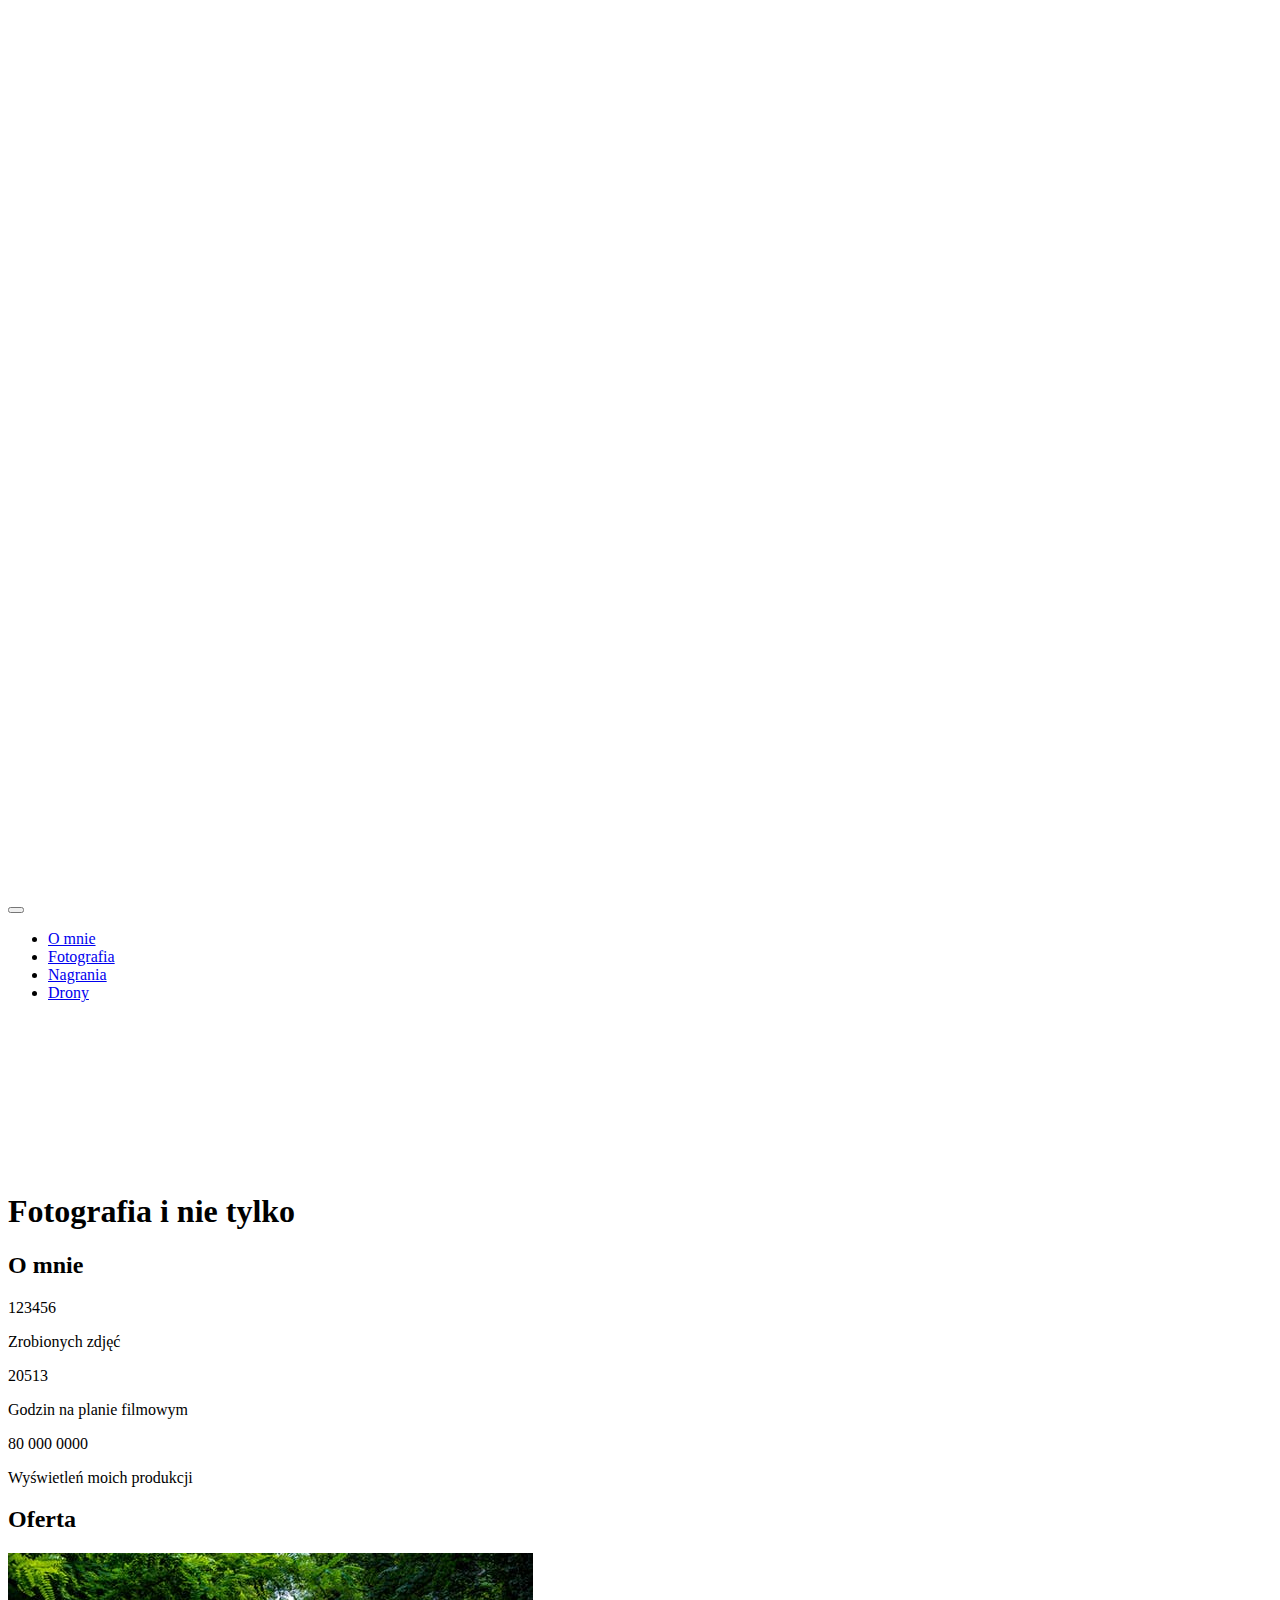
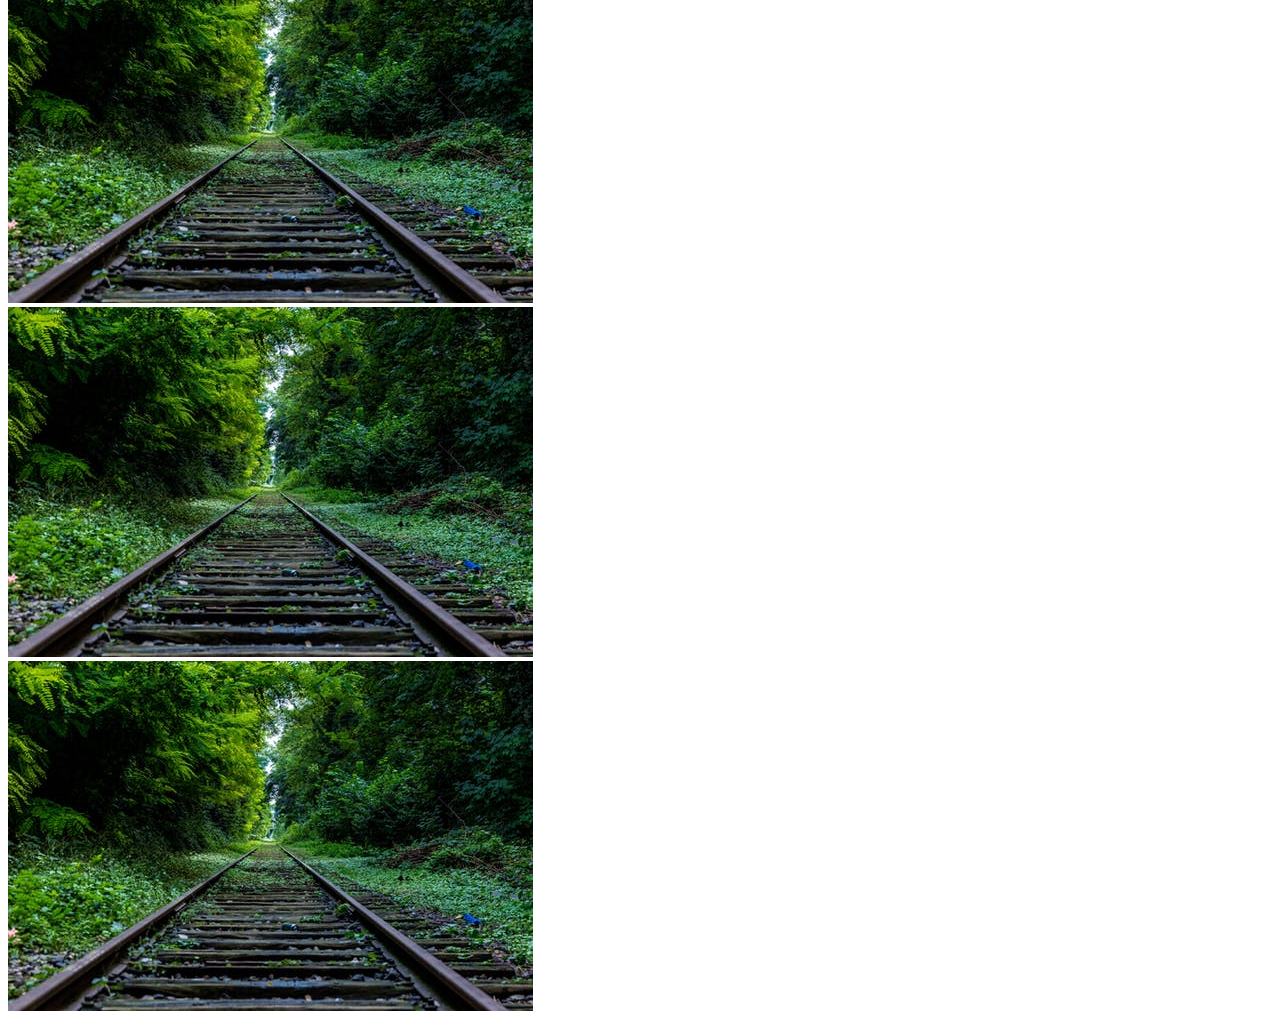
==== index.html @ 983949f2 "Change" ====
<!DOCTYPE html>
<html lang="en">
<head>
    <meta charset="utf-8">
    <meta name="viewport" content="width=device-width, initial-scale=1, shrink-to-fit=no">
    <meta http-equiv="x-ua-compatible" content="ie=edge">
    <meta name="description" content="Bangmedia photography">
    <meta name="keywords" content="Bangmedia photography video">
    <meta name="author" content="Daniel Wałachowski">
    <title>Bangmedia</title>
    <link rel="shortcut icon" href="assets/img/favicon.ico">

    <link rel="stylesheet" href="https://use.fontawesome.com/releases/v5.2.0/css/all.css"
          integrity="sha384-hWVjflwFxL6sNzntih27bfxkr27PmbbK/iSvJ+a4+0owXq79v+lsFkW54bOGbiDQ" crossorigin="anonymous">

    <link href="https://fonts.googleapis.com/css?family=Montserrat:200,400,400i,700,700i|Open+Sans:300,300i,400,400i,700,700i"
          rel="stylesheet">

    <!-- build:css -->
    <link rel="stylesheet" href="assets/css/main.css">
    <!-- endbuild -->

    <link rel="stylesheet" href="assets/css/theme.css">

</head>

<body>

<nav class="navbar navbar-expand-md navbar-dark fixed-top navbar--light">
    <div class="container">
        <a class="navbar-brand" href="#"><img src="assets/img/logo-white.png" alt="white logo"></a>
        <button class="navbar-toggler" type="button" data-toggle="collapse" data-target="#navbarsExampleDefault"
                aria-controls="navbarsExampleDefault" aria-expanded="false" aria-label="Toggle navigation">
            <span class="navbar-toggler-icon"></span>
        </button>
        <div class="collapse navbar-collapse" id="navbarsExampleDefault">
            <ul class="navbar-nav ml-auto">
                <li class="nav-item active">
                    <a class="nav-link" href="newpage.html">O mnie</a>
                </li>
                <li class="nav-item">
                    <a class="nav-link" href="newpage.html">Fotografia</a>
                </li>
                <li class="nav-item">
                    <a class="nav-link" href="newpage.html">Nagrania</a>
                </li>
                <li class="nav-item">
                    <a class="nav-link" href="newpage.html">Drony</a>
                </li>
            </ul>
        </div>
    </div>
</nav>

<main>
    <div class="intro">
        <div class="video-overlay"></div>
        <video autoplay muted loop id="myVideo">
            <source src="assets/img/background.mp4" type="video/mp4">
        </video>
        <div class="intro-heading">
            <h1>Fotografia i nie tylko</h1>
            <a href="#" class="btn btn-circle page-scroll">
                <i class="fa fa-angle-double-up animated"></i>
            </a>
        </div>
    </div>
    <div class="main-page-content">
        <div class="main-page-conent__about">
            <h2 class="main-page-content__about-header">O mnie</h2>
            <div class="container">
                <div class="row">
                    <div class="col-md-4 main-page-content__numbers-container">
                        <i class="fa fa-camera-retro"></i>
                        <span class='numscroller' data-min='1' data-max='123456' data-delay='5'
                              data-increment='500'>123456</span>
                        <p>Zrobionych zdjęć</p>
                    </div>
                    <div class="col-md-4 main-page-content__numbers-container">
                        <i class="fa fa-film"></i>
                        <span class='numscroller' data-min='1' data-max='20513' data-delay='5'
                              data-increment='83'>20513</span>
                        <p>Godzin na planie filmowym</p>
                    </div>
                    <div class="col-md-4 main-page-content__numbers-container">
                        <i class="fa fa-youtube"></i>
                        <span class='numscroller' data-min='1' data-max='80000000' data-delay='5'
                              data-increment='325203'>80 000 0000</span>
                        <p>Wyświetleń moich produkcji</p>
                    </div>
                </div>
            </div>
        </div>
        <div class="main-page-content__offer">
            <h2 class="main-page-content__offer-header">Oferta</h2>
            <div class="container main-page-content__offer-photo-container">
                <div class="row">
                    <div class="col-md-4">
                        <img src="assets/img/photo.jpg" alt="photo" class="main-page-content__offer-photo">
                    </div>
                    <div class="col-md-4 main-page-content__offer-photo">
                        <img src="assets/img/photo.jpg" alt="photo" class="main-page-content__offer-photo">
                    </div>
                    <div class="col-md-4 main-page-content__offer-photo">
                        <img src="assets/img/photo.jpg" alt="photo" class="main-page-content__offer-photo">
                    </div>
                </div>
            </div>
        </div>
    </div>
</main>

<!-- build:js -->
<script src="assets/js/main.js"></script>
<!-- endbuild -->

<script src="assets/js/theme.js"></script>

<script src="numscroller-1.0.js"></script>

</body>

</html>
---- assets/css/theme.css ----
/*
Template Name: Bootstrap 4 Boilerplate
Copyright: Sal, https://www.wowthemes.net, https://bootstrapstarter.com/
Version:1.0.0
*/

body {padding-top:56px;}
img {max-width:100%;}
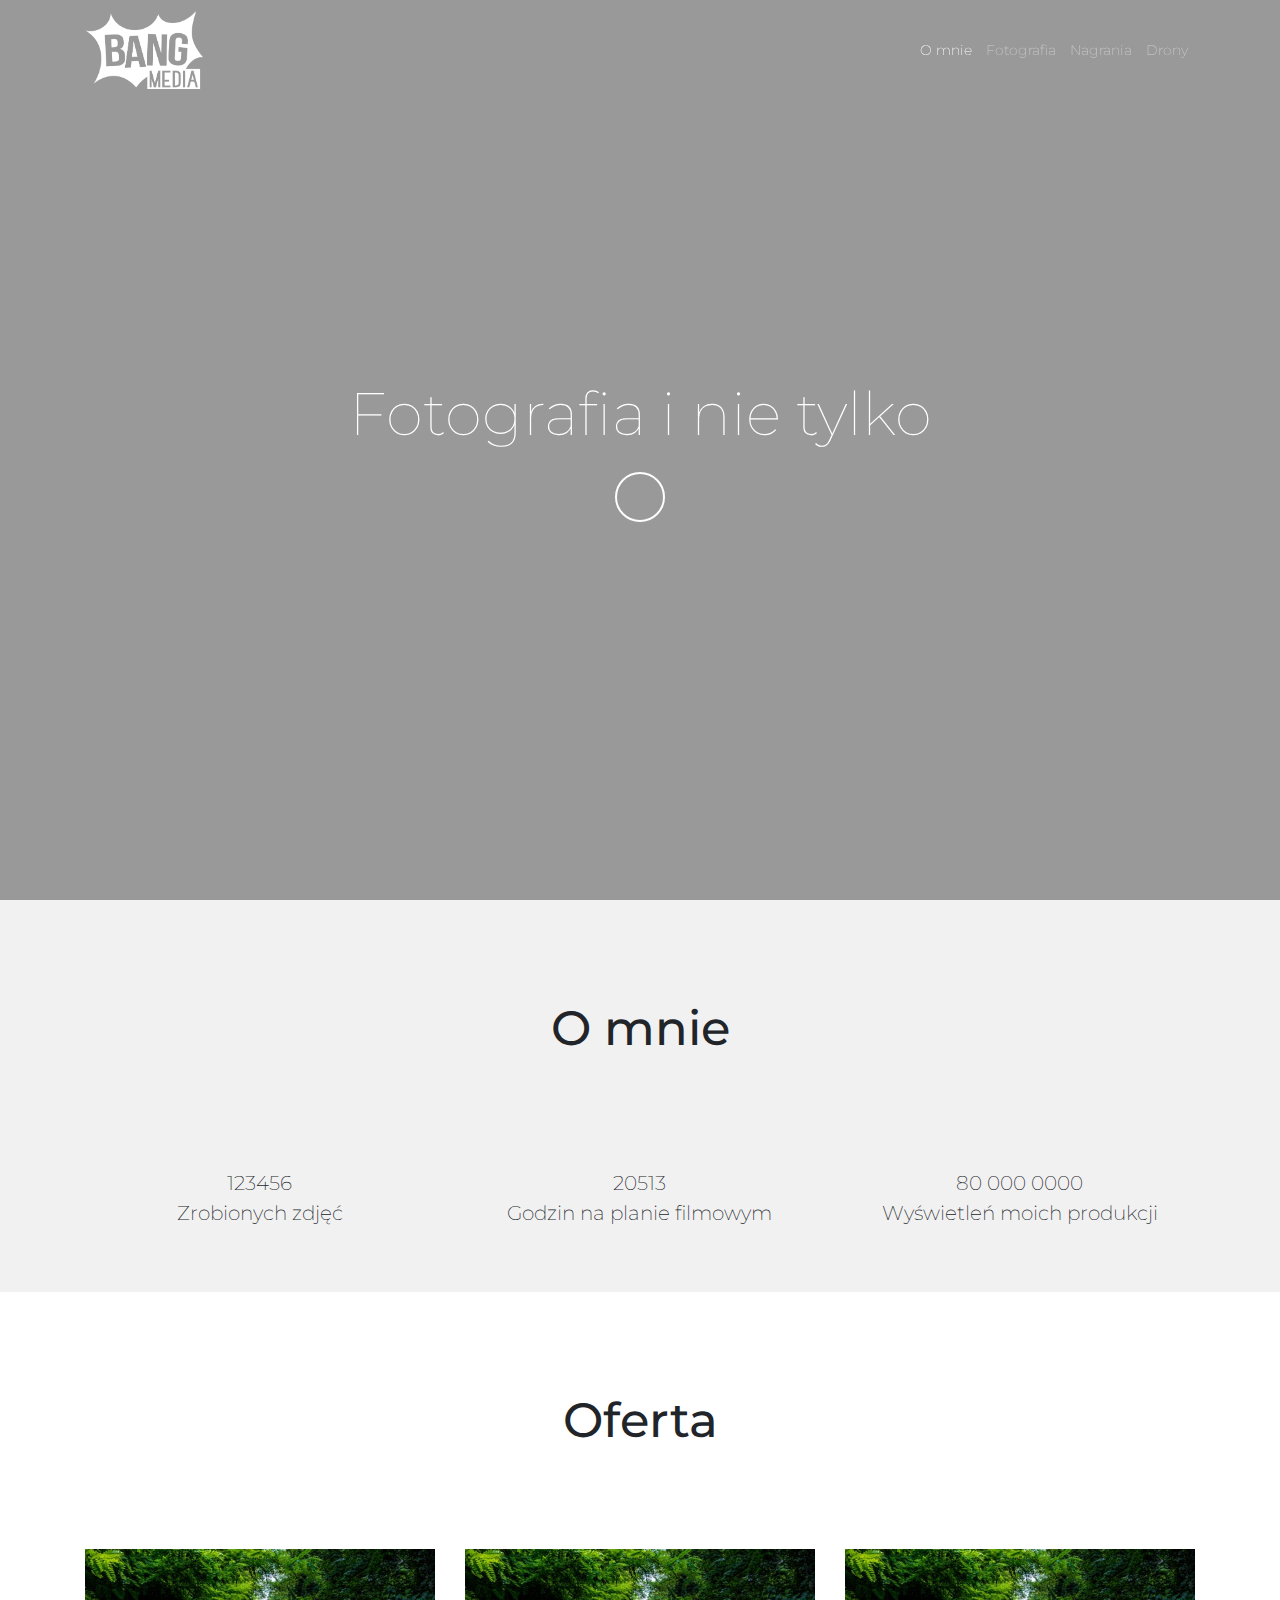
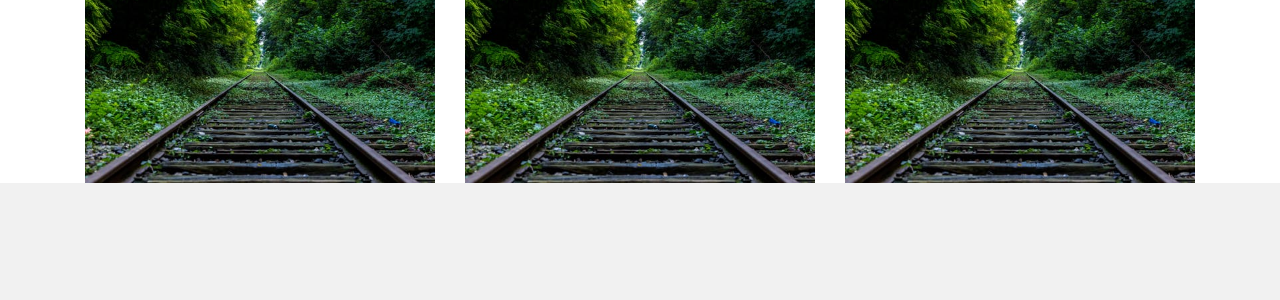
==== commit ef1f886f: "change" ====
--- a/index.html
+++ b/index.html
@@ -17,7 +17,7 @@
           rel="stylesheet">
 
     <!-- build:css -->
-    <link rel="stylesheet" href="assets/css/main.css">
+    <link rel="stylesheet" href="assets/css/main.min.css">
     <!-- endbuild -->
 
     <link rel="stylesheet" href="assets/css/theme.css">
--- a/assets/css/main.min.css
+++ b/assets/css/main.min.css
@@ -0,0 +1,17 @@
+/*!
+ * Bootstrap Reboot v4.0.0-beta.3 (https://getbootstrap.com)
+ * Copyright 2011-2017 The Bootstrap Authors
+ * Copyright 2011-2017 Twitter, Inc.
+ * Licensed under MIT (https://github.com/twbs/bootstrap/blob/master/LICENSE)
+ * Forked from Normalize.css, licensed MIT (https://github.com/necolas/normalize.css/blob/master/LICENSE.md)
+ */dl,h1,h2,h3,h4,h5,h6,ol,p,pre,ul{margin-top:0}address,dl,ol,p,pre,ul{margin-bottom:1rem}body,caption{text-align:left}dd,h1,h2,h3,h4,h5,h6,label{margin-bottom:.5rem}button,hr,input{overflow:visible}pre,textarea{overflow:auto}article,aside,dialog,figcaption,figure,footer,header,hgroup,legend,main,nav,section{display:block}address,legend{line-height:inherit}progress,sub,sup{vertical-align:baseline}label,output{display:inline-block}.dropdown-menu,.form-control,.modal-content,.popover{background-clip:padding-box}.btn-group-vertical,.form-inline,.navbar-expand,.navbar-nav{-webkit-box-direction:normal}.btn-outline-danger,.btn-outline-dark,.btn-outline-info,.btn-outline-light,.btn-outline-primary,.btn-outline-success,.btn-outline-warning,.btn:not([disabled]):not(.disabled).active,.btn:not([disabled]):not(.disabled):active{background-image:none}.dropdown-menu,.nav,.navbar-nav{list-style:none}@-ms-viewport{width:device-width}/*!
+ * Bootstrap v4.0.0-beta.3 (https://getbootstrap.com)
+ * Copyright 2011-2017 The Bootstrap Authors
+ * Copyright 2011-2017 Twitter, Inc.
+ * Licensed under MIT (https://github.com/twbs/bootstrap/blob/master/LICENSE)
+ */:root{--blue:#007bff;--indigo:#6610f2;--purple:#6f42c1;--pink:#e83e8c;--red:#dc3545;--orange:#fd7e14;--yellow:#ffc107;--green:#28a745;--teal:#20c997;--cyan:#17a2b8;--white:#fff;--gray:#868e96;--gray-dark:#343a40;--primary:#007bff;--secondary:#868e96;--success:#28a745;--info:#17a2b8;--warning:#ffc107;--danger:#dc3545;--light:#f8f9fa;--dark:#343a40;--breakpoint-xs:0;--breakpoint-sm:576px;--breakpoint-md:768px;--breakpoint-lg:992px;--breakpoint-xl:1200px;--font-family-sans-serif:-apple-system,BlinkMacSystemFont,"Segoe UI",Roboto,"Helvetica Neue",Arial,sans-serif,"Apple Color Emoji","Segoe UI Emoji","Segoe UI Symbol";--font-family-monospace:SFMono-Regular,Menlo,Monaco,Consolas,"Liberation Mono","Courier New",monospace}html{font-family:sans-serif;line-height:1.15;-webkit-text-size-adjust:100%;-ms-text-size-adjust:100%;-webkit-tap-highlight-color:transparent}@-ms-viewport{width:device-width}body{margin:0;font-family:-apple-system,BlinkMacSystemFont,"Segoe UI",Roboto,"Helvetica Neue",Arial,sans-serif,"Apple Color Emoji","Segoe UI Emoji","Segoe UI Symbol";font-size:1rem;font-weight:400;line-height:1.5;color:#212529;background-color:#fff}[tabindex="-1"]:focus{outline:0!important}hr{-webkit-box-sizing:content-box;box-sizing:content-box;height:0}.img-fluid,.img-thumbnail{max-width:100%;height:auto}abbr[data-original-title],abbr[title]{-webkit-text-decoration:underline dotted;text-decoration:underline dotted;cursor:help;border-bottom:0}.btn:not([disabled]):not(.disabled),.navbar-toggler:not([disabled]):not(.disabled),.page-link:not([disabled]):not(.disabled),summary{cursor:pointer}address{font-style:normal}ol ol,ol ul,ul ol,ul ul{margin-bottom:0}dt{font-weight:700}dd{margin-left:0}blockquote,figure{margin:0 0 1rem}dfn{font-style:italic}b,strong{font-weight:bolder}small{font-size:80%}sub,sup{position:relative;font-size:75%;line-height:0}sub{bottom:-.25em}sup{top:-.5em}a{color:#007bff;text-decoration:none;background-color:transparent;-webkit-text-decoration-skip:objects}a:hover{color:#0056b3;text-decoration:underline}a:not([href]):not([tabindex]),a:not([href]):not([tabindex]):focus,a:not([href]):not([tabindex]):hover{color:inherit;text-decoration:none}a:not([href]):not([tabindex]):focus{outline:0}code,kbd,pre,samp{font-size:1em}pre{-ms-overflow-style:scrollbar}img{vertical-align:middle;border-style:none}svg:not(:root){overflow:hidden}[role=button],a,area,button,input:not([type=range]),label,select,summary,textarea{-ms-touch-action:manipulation;touch-action:manipulation}table{border-collapse:collapse}caption{padding-top:.75rem;padding-bottom:.75rem;color:#868e96;caption-side:bottom}th{text-align:inherit}button{border-radius:0}button:focus{outline:dotted 1px;outline:-webkit-focus-ring-color auto 5px}button,input,optgroup,select,textarea{margin:0;font-family:inherit;font-size:inherit;line-height:inherit}button,select{text-transform:none}[type=reset],[type=submit],button,html [type=button]{-webkit-appearance:button}[type=button]::-moz-focus-inner,[type=reset]::-moz-focus-inner,[type=submit]::-moz-focus-inner,button::-moz-focus-inner{padding:0;border-style:none}input[type=radio],input[type=checkbox]{-webkit-box-sizing:border-box;box-sizing:border-box;padding:0}input[type=date],input[type=time],input[type=datetime-local],input[type=month]{-webkit-appearance:listbox}textarea{resize:vertical}fieldset{min-width:0;padding:0;margin:0;border:0}legend{width:100%;max-width:100%;padding:0;margin-bottom:.5rem;font-size:1.5rem;color:inherit;white-space:normal}.badge,.btn,.dropdown-header,.dropdown-item,.input-group-text,.navbar-brand{white-space:nowrap}[type=number]::-webkit-inner-spin-button,[type=number]::-webkit-outer-spin-button{height:auto}[type=search]{outline-offset:-2px;-webkit-appearance:none}[type=search]::-webkit-search-cancel-button,[type=search]::-webkit-search-decoration{-webkit-appearance:none}::-webkit-file-upload-button{font:inherit;-webkit-appearance:button}.display-1,.display-2,.display-3,.display-4{line-height:1.2}summary{display:list-item}template{display:none}[hidden]{display:none!important}.h1,.h2,.h3,.h4,.h5,.h6,h1,h2,h3,h4,h5,h6{margin-bottom:.5rem;font-family:inherit;font-weight:500;line-height:1.2;color:inherit}.blockquote,hr{margin-bottom:1rem}.display-1,.display-2,.display-3,.display-4,.lead{font-weight:300}.h1,h1{font-size:2.5rem}.h2,h2{font-size:2rem}.h3,h3{font-size:1.75rem}.h4,h4{font-size:1.5rem}.h5,h5{font-size:1.25rem}.h6,h6{font-size:1rem}.lead{font-size:1.25rem}.display-1{font-size:6rem}.display-2{font-size:5.5rem}.display-3{font-size:4.5rem}.display-4{font-size:3.5rem}hr{margin-top:1rem;border:0;border-top:1px solid rgba(0,0,0,.1)}.small,small{font-size:80%;font-weight:400}.mark,mark{padding:.2em;background-color:#fcf8e3}.list-inline,.list-unstyled{padding-left:0;list-style:none}.list-inline-item{display:inline-block}.list-inline-item:not(:last-child){margin-right:.5rem}.initialism{font-size:90%;text-transform:uppercase}.blockquote{font-size:1.25rem}.blockquote-footer{display:block;font-size:80%;color:#868e96}.blockquote-footer::before{content:"\2014 \00A0"}.img-thumbnail{padding:.25rem;background-color:#fff;border:1px solid #dee2e6;border-radius:.25rem}.figure{display:inline-block}.figure-img{margin-bottom:.5rem;line-height:1}.figure-caption{font-size:90%;color:#868e96}code,kbd{font-size:87.5%}a>code,pre code{color:inherit}code,kbd,pre,samp{font-family:SFMono-Regular,Menlo,Monaco,Consolas,"Liberation Mono","Courier New",monospace}code{color:#e83e8c;word-break:break-word}kbd{padding:.2rem .4rem;color:#fff;background-color:#212529;border-radius:.2rem}kbd kbd{padding:0;font-size:100%;font-weight:700}.btn,.btn-link,.dropdown-item{font-weight:400}pre{display:block;font-size:87.5%;color:#212529}pre code{font-size:inherit;word-break:normal}.pre-scrollable{max-height:340px;overflow-y:scroll}.table{width:100%;max-width:100%;margin-bottom:1rem;background-color:transparent}.table td,.table th{padding:.75rem;vertical-align:top;border-top:1px solid #dee2e6}.table thead th{vertical-align:bottom;border-bottom:2px solid #dee2e6}.table tbody+tbody{border-top:2px solid #dee2e6}.table .table{background-color:#fff}.table-sm td,.table-sm th{padding:.3rem}.table-bordered,.table-bordered td,.table-bordered th{border:1px solid #dee2e6}.table-bordered thead td,.table-bordered thead th{border-bottom-width:2px}.table-striped tbody tr:nth-of-type(odd){background-color:rgba(0,0,0,.05)}.table-hover tbody tr:hover{background-color:rgba(0,0,0,.075)}.table-primary,.table-primary>td,.table-primary>th{background-color:#b8daff}.table-hover .table-primary:hover,.table-hover .table-primary:hover>td,.table-hover .table-primary:hover>th{background-color:#9fcdff}.table-secondary,.table-secondary>td,.table-secondary>th{background-color:#dddfe2}.table-hover .table-secondary:hover,.table-hover .table-secondary:hover>td,.table-hover .table-secondary:hover>th{background-color:#cfd2d6}.table-success,.table-success>td,.table-success>th{background-color:#c3e6cb}.table-hover .table-success:hover,.table-hover .table-success:hover>td,.table-hover .table-success:hover>th{background-color:#b1dfbb}.table-info,.table-info>td,.table-info>th{background-color:#bee5eb}.table-hover .table-info:hover,.table-hover .table-info:hover>td,.table-hover .table-info:hover>th{background-color:#abdde5}.table-warning,.table-warning>td,.table-warning>th{background-color:#ffeeba}.table-hover .table-warning:hover,.table-hover .table-warning:hover>td,.table-hover .table-warning:hover>th{background-color:#ffe8a1}.table-danger,.table-danger>td,.table-danger>th{background-color:#f5c6cb}.table-hover .table-danger:hover,.table-hover .table-danger:hover>td,.table-hover .table-danger:hover>th{background-color:#f1b0b7}.table-light,.table-light>td,.table-light>th{background-color:#fdfdfe}.table-hover .table-light:hover,.table-hover .table-light:hover>td,.table-hover .table-light:hover>th{background-color:#ececf6}.table-dark,.table-dark>td,.table-dark>th{background-color:#c6c8ca}.table-hover .table-dark:hover,.table-hover .table-dark:hover>td,.table-hover .table-dark:hover>th{background-color:#b9bbbe}.table-active,.table-active>td,.table-active>th,.table-hover .table-active:hover,.table-hover .table-active:hover>td,.table-hover .table-active:hover>th{background-color:rgba(0,0,0,.075)}.table .thead-dark th{color:#fff;background-color:#212529;border-color:#32383e}.table .thead-light th{color:#495057;background-color:#e9ecef;border-color:#dee2e6}.table-dark{color:#fff;background-color:#212529}.table-dark td,.table-dark th,.table-dark thead th{border-color:#32383e}.table-dark.table-bordered,.table-responsive>.table-bordered{border:0}.table-dark.table-striped tbody tr:nth-of-type(odd){background-color:rgba(255,255,255,.05)}.table-dark.table-hover tbody tr:hover{background-color:rgba(255,255,255,.075)}@media (max-width:575.99px){.table-responsive-sm{display:block;width:100%;overflow-x:auto;-webkit-overflow-scrolling:touch;-ms-overflow-style:-ms-autohiding-scrollbar}.table-responsive-sm>.table-bordered{border:0}}@media (max-width:767.99px){.table-responsive-md{display:block;width:100%;overflow-x:auto;-webkit-overflow-scrolling:touch;-ms-overflow-style:-ms-autohiding-scrollbar}.table-responsive-md>.table-bordered{border:0}}@media (max-width:991.99px){.table-responsive-lg{display:block;width:100%;overflow-x:auto;-webkit-overflow-scrolling:touch;-ms-overflow-style:-ms-autohiding-scrollbar}.table-responsive-lg>.table-bordered{border:0}}@media (max-width:1199.99px){.table-responsive-xl{display:block;width:100%;overflow-x:auto;-webkit-overflow-scrolling:touch;-ms-overflow-style:-ms-autohiding-scrollbar}.table-responsive-xl>.table-bordered{border:0}}.table-responsive{display:block;width:100%;overflow-x:auto;-webkit-overflow-scrolling:touch;-ms-overflow-style:-ms-autohiding-scrollbar}.collapsing,.modal,.modal-open,.progress{overflow:hidden}.form-control{display:block;width:100%;padding:.375rem .75rem;font-size:1rem;line-height:1.5;color:#495057;background-color:#fff;border:1px solid #ced4da;border-radius:.25rem;-webkit-transition:border-color .15s ease-in-out,-webkit-box-shadow .15s ease-in-out;transition:border-color .15s ease-in-out,-webkit-box-shadow .15s ease-in-out;transition:border-color .15s ease-in-out,box-shadow .15s ease-in-out;transition:border-color .15s ease-in-out,box-shadow .15s ease-in-out,-webkit-box-shadow .15s ease-in-out}.form-control::-ms-expand{background-color:transparent;border:0}.form-control:focus{color:#495057;background-color:#fff;border-color:#80bdff;outline:0;-webkit-box-shadow:0 0 0 .2rem rgba(0,123,255,.25);box-shadow:0 0 0 .2rem rgba(0,123,255,.25)}.form-control::-webkit-input-placeholder{color:#868e96;opacity:1}.form-control:-ms-input-placeholder{color:#868e96;opacity:1}.form-control::-ms-input-placeholder{color:#868e96;opacity:1}.form-control::placeholder{color:#868e96;opacity:1}.form-control:disabled,.form-control[readonly]{background-color:#e9ecef;opacity:1}select.form-control:not([size]):not([multiple]){height:calc(2.25rem + 2px)}select.form-control:focus::-ms-value{color:#495057;background-color:#fff}.form-control-file,.form-control-range{display:block;width:100%}.col-form-label{padding-top:calc(.375rem + 1px);padding-bottom:calc(.375rem + 1px);margin-bottom:0;font-size:inherit;line-height:1.5}.col-form-label-lg{padding-top:calc(.5rem + 1px);padding-bottom:calc(.5rem + 1px);font-size:1.25rem;line-height:1.5}.col-form-label-sm{padding-top:calc(.25rem + 1px);padding-bottom:calc(.25rem + 1px);font-size:.875rem;line-height:1.5}.form-control-plaintext{display:block;width:100%;padding-top:.375rem;padding-bottom:.375rem;margin-bottom:0;line-height:1.5;background-color:transparent;border:solid transparent;border-width:1px 0}.custom-file-input.is-valid~.custom-file-label,.custom-select.is-valid,.form-control.is-valid,.was-validated .custom-file-input:valid~.custom-file-label,.was-validated .custom-select:valid,.was-validated .form-control:valid{border-color:#28a745}.form-control-plaintext.form-control-lg,.form-control-plaintext.form-control-sm,.input-group-lg>.form-control-plaintext.form-control,.input-group-lg>.input-group-append>.form-control-plaintext.btn,.input-group-lg>.input-group-append>.form-control-plaintext.input-group-text,.input-group-lg>.input-group-prepend>.form-control-plaintext.btn,.input-group-lg>.input-group-prepend>.form-control-plaintext.input-group-text,.input-group-sm>.form-control-plaintext.form-control,.input-group-sm>.input-group-append>.form-control-plaintext.btn,.input-group-sm>.input-group-append>.form-control-plaintext.input-group-text,.input-group-sm>.input-group-prepend>.form-control-plaintext.btn,.input-group-sm>.input-group-prepend>.form-control-plaintext.input-group-text{padding-right:0;padding-left:0}.form-control-sm,.input-group-sm>.form-control,.input-group-sm>.input-group-append>.btn,.input-group-sm>.input-group-append>.input-group-text,.input-group-sm>.input-group-prepend>.btn,.input-group-sm>.input-group-prepend>.input-group-text{padding:.25rem .5rem;font-size:.875rem;line-height:1.5;border-radius:.2rem}.input-group-sm>.input-group-append>select.btn:not([size]):not([multiple]),.input-group-sm>.input-group-append>select.input-group-text:not([size]):not([multiple]),.input-group-sm>.input-group-prepend>select.btn:not([size]):not([multiple]),.input-group-sm>.input-group-prepend>select.input-group-text:not([size]):not([multiple]),.input-group-sm>select.form-control:not([size]):not([multiple]),select.form-control-sm:not([size]):not([multiple]){height:calc(1.8125rem + 2px)}.form-control-lg,.input-group-lg>.form-control,.input-group-lg>.input-group-append>.btn,.input-group-lg>.input-group-append>.input-group-text,.input-group-lg>.input-group-prepend>.btn,.input-group-lg>.input-group-prepend>.input-group-text{padding:.5rem 1rem;font-size:1.25rem;line-height:1.5;border-radius:.3rem}.input-group-lg>.input-group-append>select.btn:not([size]):not([multiple]),.input-group-lg>.input-group-append>select.input-group-text:not([size]):not([multiple]),.input-group-lg>.input-group-prepend>select.btn:not([size]):not([multiple]),.input-group-lg>.input-group-prepend>select.input-group-text:not([size]):not([multiple]),.input-group-lg>select.form-control:not([size]):not([multiple]),select.form-control-lg:not([size]):not([multiple]){height:calc(2.875rem + 2px)}.form-group{margin-bottom:1rem}.form-text{display:block;margin-top:.25rem}.form-row{display:-webkit-box;display:-ms-flexbox;display:flex;-ms-flex-wrap:wrap;flex-wrap:wrap;margin-right:-5px;margin-left:-5px}.form-row>.col,.form-row>[class*=col-]{padding-right:5px;padding-left:5px}.form-check{position:relative;display:block;padding-left:1.25rem}.form-check-input{position:absolute;margin-top:.3rem;margin-left:-1.25rem}.form-check-input:disabled~.form-check-label{color:#868e96}.form-check-label{margin-bottom:0}.form-check-inline{display:-webkit-inline-box;display:-ms-inline-flexbox;display:inline-flex;-webkit-box-align:center;-ms-flex-align:center;align-items:center;padding-left:0;margin-right:.75rem}.form-check-inline .form-check-input{position:static;margin-top:0;margin-right:.3125rem;margin-left:0}.invalid-tooltip,.valid-tooltip{position:absolute;z-index:5;padding:.5rem;line-height:1;border-radius:.2rem;top:100%}.valid-feedback{display:none;width:100%;margin-top:.25rem;font-size:80%;color:#28a745}.valid-tooltip{display:none;width:250px;margin-top:.1rem;font-size:.875rem;color:#fff;background-color:rgba(40,167,69,.8)}.custom-control-input.is-valid~.valid-feedback,.custom-control-input.is-valid~.valid-tooltip,.custom-file-input.is-valid~.valid-feedback,.custom-file-input.is-valid~.valid-tooltip,.custom-select.is-valid~.valid-feedback,.custom-select.is-valid~.valid-tooltip,.form-control.is-valid~.valid-feedback,.form-control.is-valid~.valid-tooltip,.was-validated .custom-control-input:valid~.valid-feedback,.was-validated .custom-control-input:valid~.valid-tooltip,.was-validated .custom-file-input:valid~.valid-feedback,.was-validated .custom-file-input:valid~.valid-tooltip,.was-validated .custom-select:valid~.valid-feedback,.was-validated .custom-select:valid~.valid-tooltip,.was-validated .form-control:valid~.valid-feedback,.was-validated .form-control:valid~.valid-tooltip{display:block}.custom-select.is-valid:focus,.form-control.is-valid:focus,.was-validated .custom-select:valid:focus,.was-validated .form-control:valid:focus{border-color:#28a745;-webkit-box-shadow:0 0 0 .2rem rgba(40,167,69,.25);box-shadow:0 0 0 .2rem rgba(40,167,69,.25)}.custom-control-input.is-valid~.custom-control-label,.form-check-input.is-valid~.form-check-label,.was-validated .custom-control-input:valid~.custom-control-label,.was-validated .form-check-input:valid~.form-check-label{color:#28a745}.custom-control-input.is-valid~.custom-control-label::before,.was-validated .custom-control-input:valid~.custom-control-label::before{background-color:#71dd8a}.custom-control-input.is-valid:checked~.custom-control-label::before,.was-validated .custom-control-input:valid:checked~.custom-control-label::before{background-color:#34ce57}.custom-control-input.is-valid:focus~.custom-control-label::before,.was-validated .custom-control-input:valid:focus~.custom-control-label::before{-webkit-box-shadow:0 0 0 1px #fff,0 0 0 .2rem rgba(40,167,69,.25);box-shadow:0 0 0 1px #fff,0 0 0 .2rem rgba(40,167,69,.25)}.custom-file-input.is-valid~.custom-file-label::before,.was-validated .custom-file-input:valid~.custom-file-label::before{border-color:inherit}.custom-file-input.is-invalid~.custom-file-label,.custom-select.is-invalid,.form-control.is-invalid,.was-validated .custom-file-input:invalid~.custom-file-label,.was-validated .custom-select:invalid,.was-validated .form-control:invalid{border-color:#dc3545}.custom-file-input.is-valid:focus~.custom-file-label,.was-validated .custom-file-input:valid:focus~.custom-file-label{-webkit-box-shadow:0 0 0 .2rem rgba(40,167,69,.25);box-shadow:0 0 0 .2rem rgba(40,167,69,.25)}.invalid-feedback{display:none;width:100%;margin-top:.25rem;font-size:80%;color:#dc3545}.invalid-tooltip{display:none;width:250px;margin-top:.1rem;font-size:.875rem;color:#fff;background-color:rgba(220,53,69,.8)}.collapsing,.dropdown,.dropup{position:relative}.custom-control-input.is-invalid~.invalid-feedback,.custom-control-input.is-invalid~.invalid-tooltip,.custom-file-input.is-invalid~.invalid-feedback,.custom-file-input.is-invalid~.invalid-tooltip,.custom-select.is-invalid~.invalid-feedback,.custom-select.is-invalid~.invalid-tooltip,.form-control.is-invalid~.invalid-feedback,.form-control.is-invalid~.invalid-tooltip,.was-validated .custom-control-input:invalid~.invalid-feedback,.was-validated .custom-control-input:invalid~.invalid-tooltip,.was-validated .custom-file-input:invalid~.invalid-feedback,.was-validated .custom-file-input:invalid~.invalid-tooltip,.was-validated .custom-select:invalid~.invalid-feedback,.was-validated .custom-select:invalid~.invalid-tooltip,.was-validated .form-control:invalid~.invalid-feedback,.was-validated .form-control:invalid~.invalid-tooltip{display:block}.custom-select.is-invalid:focus,.form-control.is-invalid:focus,.was-validated .custom-select:invalid:focus,.was-validated .form-control:invalid:focus{border-color:#dc3545;-webkit-box-shadow:0 0 0 .2rem rgba(220,53,69,.25);box-shadow:0 0 0 .2rem rgba(220,53,69,.25)}.custom-control-input.is-invalid~.custom-control-label,.form-check-input.is-invalid~.form-check-label,.was-validated .custom-control-input:invalid~.custom-control-label,.was-validated .form-check-input:invalid~.form-check-label{color:#dc3545}.custom-control-input.is-invalid~.custom-control-label::before,.was-validated .custom-control-input:invalid~.custom-control-label::before{background-color:#efa2a9}.custom-control-input.is-invalid:checked~.custom-control-label::before,.was-validated .custom-control-input:invalid:checked~.custom-control-label::before{background-color:#e4606d}.custom-control-input.is-invalid:focus~.custom-control-label::before,.was-validated .custom-control-input:invalid:focus~.custom-control-label::before{-webkit-box-shadow:0 0 0 1px #fff,0 0 0 .2rem rgba(220,53,69,.25);box-shadow:0 0 0 1px #fff,0 0 0 .2rem rgba(220,53,69,.25)}.custom-file-input.is-invalid~.custom-file-label::before,.was-validated .custom-file-input:invalid~.custom-file-label::before{border-color:inherit}.btn-toolbar,.form-inline{display:-webkit-box;display:-ms-flexbox}.custom-file-input.is-invalid:focus~.custom-file-label,.was-validated .custom-file-input:invalid:focus~.custom-file-label{-webkit-box-shadow:0 0 0 .2rem rgba(220,53,69,.25);box-shadow:0 0 0 .2rem rgba(220,53,69,.25)}.form-inline{display:flex;-webkit-box-orient:horizontal;-ms-flex-flow:row wrap;flex-flow:row wrap;-webkit-box-align:center;-ms-flex-align:center;align-items:center}.form-inline .form-check{width:100%}@media (min-width:576px){.form-inline label{display:-webkit-box;display:-ms-flexbox;display:flex;-webkit-box-align:center;-ms-flex-align:center;align-items:center;-webkit-box-pack:center;-ms-flex-pack:center;justify-content:center;margin-bottom:0}.form-inline .form-group{display:-webkit-box;display:-ms-flexbox;display:flex;-webkit-box-flex:0;-ms-flex:0 0 auto;flex:0 0 auto;-webkit-box-orient:horizontal;-webkit-box-direction:normal;-ms-flex-flow:row wrap;flex-flow:row wrap;-webkit-box-align:center;-ms-flex-align:center;align-items:center;margin-bottom:0}.form-inline .form-control{display:inline-block;width:auto;vertical-align:middle}.form-inline .form-control-plaintext{display:inline-block}.form-inline .input-group{width:auto}.form-inline .form-check{display:-webkit-box;display:-ms-flexbox;display:flex;-webkit-box-align:center;-ms-flex-align:center;align-items:center;-webkit-box-pack:center;-ms-flex-pack:center;justify-content:center;width:auto;padding-left:0}.form-inline .form-check-input{position:relative;margin-top:0;margin-right:.25rem;margin-left:0}.form-inline .custom-control{-webkit-box-align:center;-ms-flex-align:center;align-items:center;-webkit-box-pack:center;-ms-flex-pack:center;justify-content:center}.form-inline .custom-control-label{margin-bottom:0}}.btn-block,input[type=button].btn-block,input[type=reset].btn-block,input[type=submit].btn-block{width:100%}.btn{display:inline-block;text-align:center;vertical-align:middle;-webkit-user-select:none;-moz-user-select:none;-ms-user-select:none;user-select:none;border:1px solid transparent;padding:.375rem .75rem;font-size:1rem;line-height:1.5;border-radius:.25rem;-webkit-transition:color .15s ease-in-out,background-color .15s ease-in-out,border-color .15s ease-in-out,-webkit-box-shadow .15s ease-in-out;transition:color .15s ease-in-out,background-color .15s ease-in-out,border-color .15s ease-in-out,-webkit-box-shadow .15s ease-in-out;transition:color .15s ease-in-out,background-color .15s ease-in-out,border-color .15s ease-in-out,box-shadow .15s ease-in-out;transition:color .15s ease-in-out,background-color .15s ease-in-out,border-color .15s ease-in-out,box-shadow .15s ease-in-out,-webkit-box-shadow .15s ease-in-out}.btn:focus,.btn:hover{text-decoration:none}.btn.focus,.btn:focus{outline:0;-webkit-box-shadow:0 0 0 .2rem rgba(0,123,255,.25);box-shadow:0 0 0 .2rem rgba(0,123,255,.25)}.btn.disabled,.btn:disabled{opacity:.65}a.btn.disabled,fieldset[disabled] a.btn{pointer-events:none}.btn-primary{color:#fff;background-color:#007bff;border-color:#007bff}.btn-primary:hover{color:#fff;background-color:#0069d9;border-color:#0062cc}.btn-primary.focus,.btn-primary:focus{-webkit-box-shadow:0 0 0 .2rem rgba(0,123,255,.5);box-shadow:0 0 0 .2rem rgba(0,123,255,.5)}.btn-primary.disabled,.btn-primary:disabled{background-color:#007bff;border-color:#007bff}.btn-primary:not([disabled]):not(.disabled).active,.btn-primary:not([disabled]):not(.disabled):active,.show>.btn-primary.dropdown-toggle{color:#fff;background-color:#0062cc;border-color:#005cbf}.btn-primary:not([disabled]):not(.disabled).active:focus,.btn-primary:not([disabled]):not(.disabled):active:focus,.show>.btn-primary.dropdown-toggle:focus{-webkit-box-shadow:0 0 0 .2rem rgba(0,123,255,.5);box-shadow:0 0 0 .2rem rgba(0,123,255,.5)}.btn-secondary{color:#fff;background-color:#868e96;border-color:#868e96}.btn-secondary:hover{color:#fff;background-color:#727b84;border-color:#6c757d}.btn-secondary.focus,.btn-secondary:focus{-webkit-box-shadow:0 0 0 .2rem rgba(134,142,150,.5);box-shadow:0 0 0 .2rem rgba(134,142,150,.5)}.btn-secondary.disabled,.btn-secondary:disabled{background-color:#868e96;border-color:#868e96}.btn-secondary:not([disabled]):not(.disabled).active,.btn-secondary:not([disabled]):not(.disabled):active,.show>.btn-secondary.dropdown-toggle{color:#fff;background-color:#6c757d;border-color:#666e76}.btn-secondary:not([disabled]):not(.disabled).active:focus,.btn-secondary:not([disabled]):not(.disabled):active:focus,.show>.btn-secondary.dropdown-toggle:focus{-webkit-box-shadow:0 0 0 .2rem rgba(134,142,150,.5);box-shadow:0 0 0 .2rem rgba(134,142,150,.5)}.btn-success{color:#fff;background-color:#28a745;border-color:#28a745}.btn-success:hover{color:#fff;background-color:#218838;border-color:#1e7e34}.btn-success.focus,.btn-success:focus{-webkit-box-shadow:0 0 0 .2rem rgba(40,167,69,.5);box-shadow:0 0 0 .2rem rgba(40,167,69,.5)}.btn-success.disabled,.btn-success:disabled{background-color:#28a745;border-color:#28a745}.btn-success:not([disabled]):not(.disabled).active,.btn-success:not([disabled]):not(.disabled):active,.show>.btn-success.dropdown-toggle{color:#fff;background-color:#1e7e34;border-color:#1c7430}.btn-success:not([disabled]):not(.disabled).active:focus,.btn-success:not([disabled]):not(.disabled):active:focus,.show>.btn-success.dropdown-toggle:focus{-webkit-box-shadow:0 0 0 .2rem rgba(40,167,69,.5);box-shadow:0 0 0 .2rem rgba(40,167,69,.5)}.btn-info{color:#fff;background-color:#17a2b8;border-color:#17a2b8}.btn-info:hover{color:#fff;background-color:#138496;border-color:#117a8b}.btn-info.focus,.btn-info:focus{-webkit-box-shadow:0 0 0 .2rem rgba(23,162,184,.5);box-shadow:0 0 0 .2rem rgba(23,162,184,.5)}.btn-info.disabled,.btn-info:disabled{background-color:#17a2b8;border-color:#17a2b8}.btn-info:not([disabled]):not(.disabled).active,.btn-info:not([disabled]):not(.disabled):active,.show>.btn-info.dropdown-toggle{color:#fff;background-color:#117a8b;border-color:#10707f}.btn-info:not([disabled]):not(.disabled).active:focus,.btn-info:not([disabled]):not(.disabled):active:focus,.show>.btn-info.dropdown-toggle:focus{-webkit-box-shadow:0 0 0 .2rem rgba(23,162,184,.5);box-shadow:0 0 0 .2rem rgba(23,162,184,.5)}.btn-warning{color:#212529;background-color:#ffc107;border-color:#ffc107}.btn-warning:hover{color:#212529;background-color:#e0a800;border-color:#d39e00}.btn-warning.focus,.btn-warning:focus{-webkit-box-shadow:0 0 0 .2rem rgba(255,193,7,.5);box-shadow:0 0 0 .2rem rgba(255,193,7,.5)}.btn-warning.disabled,.btn-warning:disabled{background-color:#ffc107;border-color:#ffc107}.btn-warning:not([disabled]):not(.disabled).active,.btn-warning:not([disabled]):not(.disabled):active,.show>.btn-warning.dropdown-toggle{color:#212529;background-color:#d39e00;border-color:#c69500}.btn-warning:not([disabled]):not(.disabled).active:focus,.btn-warning:not([disabled]):not(.disabled):active:focus,.show>.btn-warning.dropdown-toggle:focus{-webkit-box-shadow:0 0 0 .2rem rgba(255,193,7,.5);box-shadow:0 0 0 .2rem rgba(255,193,7,.5)}.btn-danger{color:#fff;background-color:#dc3545;border-color:#dc3545}.btn-danger:hover{color:#fff;background-color:#c82333;border-color:#bd2130}.btn-danger.focus,.btn-danger:focus{-webkit-box-shadow:0 0 0 .2rem rgba(220,53,69,.5);box-shadow:0 0 0 .2rem rgba(220,53,69,.5)}.btn-danger.disabled,.btn-danger:disabled{background-color:#dc3545;border-color:#dc3545}.btn-danger:not([disabled]):not(.disabled).active,.btn-danger:not([disabled]):not(.disabled):active,.show>.btn-danger.dropdown-toggle{color:#fff;background-color:#bd2130;border-color:#b21f2d}.btn-danger:not([disabled]):not(.disabled).active:focus,.btn-danger:not([disabled]):not(.disabled):active:focus,.show>.btn-danger.dropdown-toggle:focus{-webkit-box-shadow:0 0 0 .2rem rgba(220,53,69,.5);box-shadow:0 0 0 .2rem rgba(220,53,69,.5)}.btn-light{color:#212529;background-color:#f8f9fa;border-color:#f8f9fa}.btn-light:hover{color:#212529;background-color:#e2e6ea;border-color:#dae0e5}.btn-light.focus,.btn-light:focus{-webkit-box-shadow:0 0 0 .2rem rgba(248,249,250,.5);box-shadow:0 0 0 .2rem rgba(248,249,250,.5)}.btn-light.disabled,.btn-light:disabled{background-color:#f8f9fa;border-color:#f8f9fa}.btn-light:not([disabled]):not(.disabled).active,.btn-light:not([disabled]):not(.disabled):active,.show>.btn-light.dropdown-toggle{color:#212529;background-color:#dae0e5;border-color:#d3d9df}.btn-light:not([disabled]):not(.disabled).active:focus,.btn-light:not([disabled]):not(.disabled):active:focus,.show>.btn-light.dropdown-toggle:focus{-webkit-box-shadow:0 0 0 .2rem rgba(248,249,250,.5);box-shadow:0 0 0 .2rem rgba(248,249,250,.5)}.btn-dark{color:#fff;background-color:#343a40;border-color:#343a40}.btn-dark:hover{color:#fff;background-color:#23272b;border-color:#1d2124}.btn-dark.focus,.btn-dark:focus{-webkit-box-shadow:0 0 0 .2rem rgba(52,58,64,.5);box-shadow:0 0 0 .2rem rgba(52,58,64,.5)}.btn-dark.disabled,.btn-dark:disabled{background-color:#343a40;border-color:#343a40}.btn-dark:not([disabled]):not(.disabled).active,.btn-dark:not([disabled]):not(.disabled):active,.show>.btn-dark.dropdown-toggle{color:#fff;background-color:#1d2124;border-color:#171a1d}.btn-dark:not([disabled]):not(.disabled).active:focus,.btn-dark:not([disabled]):not(.disabled):active:focus,.show>.btn-dark.dropdown-toggle:focus{-webkit-box-shadow:0 0 0 .2rem rgba(52,58,64,.5);box-shadow:0 0 0 .2rem rgba(52,58,64,.5)}.btn-outline-primary{color:#007bff;background-color:transparent;border-color:#007bff}.btn-outline-primary:hover{color:#fff;background-color:#007bff;border-color:#007bff}.btn-outline-primary.focus,.btn-outline-primary:focus{-webkit-box-shadow:0 0 0 .2rem rgba(0,123,255,.5);box-shadow:0 0 0 .2rem rgba(0,123,255,.5)}.btn-outline-primary.disabled,.btn-outline-primary:disabled{color:#007bff;background-color:transparent}.btn-outline-primary:not([disabled]):not(.disabled).active,.btn-outline-primary:not([disabled]):not(.disabled):active,.show>.btn-outline-primary.dropdown-toggle{color:#212529;background-color:#007bff;border-color:#007bff;-webkit-box-shadow:0 0 0 .2rem rgba(0,123,255,.5);box-shadow:0 0 0 .2rem rgba(0,123,255,.5)}.btn-outline-secondary{color:#868e96;background-color:transparent;background-image:none;border-color:#868e96}.btn-outline-secondary:hover{color:#fff;background-color:#868e96;border-color:#868e96}.btn-outline-secondary.focus,.btn-outline-secondary:focus{-webkit-box-shadow:0 0 0 .2rem rgba(134,142,150,.5);box-shadow:0 0 0 .2rem rgba(134,142,150,.5)}.btn-outline-secondary.disabled,.btn-outline-secondary:disabled{color:#868e96;background-color:transparent}.btn-outline-secondary:not([disabled]):not(.disabled).active,.btn-outline-secondary:not([disabled]):not(.disabled):active,.show>.btn-outline-secondary.dropdown-toggle{color:#212529;background-color:#868e96;border-color:#868e96;-webkit-box-shadow:0 0 0 .2rem rgba(134,142,150,.5);box-shadow:0 0 0 .2rem rgba(134,142,150,.5)}.btn-outline-success{color:#28a745;background-color:transparent;border-color:#28a745}.btn-outline-success:hover{color:#fff;background-color:#28a745;border-color:#28a745}.btn-outline-success.focus,.btn-outline-success:focus{-webkit-box-shadow:0 0 0 .2rem rgba(40,167,69,.5);box-shadow:0 0 0 .2rem rgba(40,167,69,.5)}.btn-outline-success.disabled,.btn-outline-success:disabled{color:#28a745;background-color:transparent}.btn-outline-success:not([disabled]):not(.disabled).active,.btn-outline-success:not([disabled]):not(.disabled):active,.show>.btn-outline-success.dropdown-toggle{color:#212529;background-color:#28a745;border-color:#28a745;-webkit-box-shadow:0 0 0 .2rem rgba(40,167,69,.5);box-shadow:0 0 0 .2rem rgba(40,167,69,.5)}.btn-outline-info{color:#17a2b8;background-color:transparent;border-color:#17a2b8}.btn-outline-info:hover{color:#fff;background-color:#17a2b8;border-color:#17a2b8}.btn-outline-info.focus,.btn-outline-info:focus{-webkit-box-shadow:0 0 0 .2rem rgba(23,162,184,.5);box-shadow:0 0 0 .2rem rgba(23,162,184,.5)}.btn-outline-info.disabled,.btn-outline-info:disabled{color:#17a2b8;background-color:transparent}.btn-outline-info:not([disabled]):not(.disabled).active,.btn-outline-info:not([disabled]):not(.disabled):active,.show>.btn-outline-info.dropdown-toggle{color:#212529;background-color:#17a2b8;border-color:#17a2b8;-webkit-box-shadow:0 0 0 .2rem rgba(23,162,184,.5);box-shadow:0 0 0 .2rem rgba(23,162,184,.5)}.btn-outline-warning{color:#ffc107;background-color:transparent;border-color:#ffc107}.btn-outline-warning:hover{color:#212529;background-color:#ffc107;border-color:#ffc107}.btn-outline-warning.focus,.btn-outline-warning:focus{-webkit-box-shadow:0 0 0 .2rem rgba(255,193,7,.5);box-shadow:0 0 0 .2rem rgba(255,193,7,.5)}.btn-outline-warning.disabled,.btn-outline-warning:disabled{color:#ffc107;background-color:transparent}.btn-outline-warning:not([disabled]):not(.disabled).active,.btn-outline-warning:not([disabled]):not(.disabled):active,.show>.btn-outline-warning.dropdown-toggle{color:#212529;background-color:#ffc107;border-color:#ffc107;-webkit-box-shadow:0 0 0 .2rem rgba(255,193,7,.5);box-shadow:0 0 0 .2rem rgba(255,193,7,.5)}.btn-outline-danger{color:#dc3545;background-color:transparent;border-color:#dc3545}.btn-outline-danger:hover{color:#fff;background-color:#dc3545;border-color:#dc3545}.btn-outline-danger.focus,.btn-outline-danger:focus{-webkit-box-shadow:0 0 0 .2rem rgba(220,53,69,.5);box-shadow:0 0 0 .2rem rgba(220,53,69,.5)}.btn-outline-danger.disabled,.btn-outline-danger:disabled{color:#dc3545;background-color:transparent}.btn-outline-danger:not([disabled]):not(.disabled).active,.btn-outline-danger:not([disabled]):not(.disabled):active,.show>.btn-outline-danger.dropdown-toggle{color:#212529;background-color:#dc3545;border-color:#dc3545;-webkit-box-shadow:0 0 0 .2rem rgba(220,53,69,.5);box-shadow:0 0 0 .2rem rgba(220,53,69,.5)}.btn-outline-light{color:#f8f9fa;background-color:transparent;border-color:#f8f9fa}.btn-outline-light:hover{color:#212529;background-color:#f8f9fa;border-color:#f8f9fa}.btn-outline-light.focus,.btn-outline-light:focus{-webkit-box-shadow:0 0 0 .2rem rgba(248,249,250,.5);box-shadow:0 0 0 .2rem rgba(248,249,250,.5)}.btn-outline-light.disabled,.btn-outline-light:disabled{color:#f8f9fa;background-color:transparent}.btn-outline-light:not([disabled]):not(.disabled).active,.btn-outline-light:not([disabled]):not(.disabled):active,.show>.btn-outline-light.dropdown-toggle{color:#fff;background-color:#f8f9fa;border-color:#f8f9fa;-webkit-box-shadow:0 0 0 .2rem rgba(248,249,250,.5);box-shadow:0 0 0 .2rem rgba(248,249,250,.5)}.btn-outline-dark{color:#343a40;background-color:transparent;border-color:#343a40}.btn-outline-dark:hover{color:#fff;background-color:#343a40;border-color:#343a40}.btn-outline-dark.focus,.btn-outline-dark:focus{-webkit-box-shadow:0 0 0 .2rem rgba(52,58,64,.5);box-shadow:0 0 0 .2rem rgba(52,58,64,.5)}.btn-outline-dark.disabled,.btn-outline-dark:disabled{color:#343a40;background-color:transparent}.btn-outline-dark:not([disabled]):not(.disabled).active,.btn-outline-dark:not([disabled]):not(.disabled):active,.show>.btn-outline-dark.dropdown-toggle{color:#212529;background-color:#343a40;border-color:#343a40;-webkit-box-shadow:0 0 0 .2rem rgba(52,58,64,.5);box-shadow:0 0 0 .2rem rgba(52,58,64,.5)}.btn-link,.btn-link:hover{background-color:transparent}.btn-link.focus,.btn-link:focus,.btn-link:hover{text-decoration:underline;border-color:transparent}.btn-link{color:#007bff}.btn-link:hover{color:#0056b3}.btn-link.focus,.btn-link:focus{-webkit-box-shadow:none;box-shadow:none}.btn-link.disabled,.btn-link:disabled{color:#868e96}.btn-group-lg>.btn,.btn-lg{padding:.5rem 1rem;font-size:1.25rem;line-height:1.5;border-radius:.3rem}.btn-group-sm>.btn,.btn-sm{padding:.25rem .5rem;font-size:.875rem;line-height:1.5;border-radius:.2rem}.btn-block{display:block}.btn-block+.btn-block{margin-top:.5rem}.dropdown-toggle::after,.dropup .dropdown-toggle::after{width:0;height:0;vertical-align:.255em;content:""}.fade{opacity:0;-webkit-transition:opacity .15s linear;transition:opacity .15s linear}.fade.show{opacity:1}.collapse{display:none}.collapse.show{display:block}tr.collapse.show{display:table-row}tbody.collapse.show{display:table-row-group}.collapsing{height:0;-webkit-transition:height .35s ease;transition:height .35s ease}.dropdown-toggle::after{display:inline-block;margin-left:.255em;border-top:.3em solid;border-right:.3em solid transparent;border-bottom:0;border-left:.3em solid transparent}.dropdown-toggle:empty::after{margin-left:0}.dropdown-menu{position:absolute;top:100%;left:0;z-index:1000;display:none;float:left;min-width:10rem;padding:.5rem 0;margin:.125rem 0 0;font-size:1rem;color:#212529;text-align:left;background-color:#fff;border:1px solid rgba(0,0,0,.15);border-radius:.25rem}.dropup .dropdown-menu{margin-top:0;margin-bottom:.125rem}.dropup .dropdown-toggle::after{display:inline-block;margin-left:.255em;border-top:0;border-right:.3em solid transparent;border-bottom:.3em solid;border-left:.3em solid transparent}.dropleft .dropdown-toggle::before,.dropright .dropdown-toggle::after{width:0;content:"";border-top:.3em solid transparent;border-bottom:.3em solid transparent;height:0}.dropup .dropdown-toggle:empty::after{margin-left:0}.dropright .dropdown-menu{margin-top:0;margin-left:.125rem}.dropright .dropdown-toggle::after{display:inline-block;margin-left:.255em;border-left:.3em solid;vertical-align:0}.dropright .dropdown-toggle:empty::after{margin-left:0}.dropleft .dropdown-menu{margin-top:0;margin-right:.125rem}.dropleft .dropdown-toggle::after{width:0;height:0;margin-left:.255em;vertical-align:.255em;content:"";display:none}.dropleft .dropdown-toggle::before{display:inline-block;margin-right:.255em;border-right:.3em solid;vertical-align:0}.dropleft .dropdown-toggle:empty::after{margin-left:0}.dropdown-divider{height:0;margin:.5rem 0;overflow:hidden;border-top:1px solid #e9ecef}.btn-group-toggle>.btn,.btn-group-toggle>.btn-group>.btn,.custom-control-label,.custom-file,.dropdown-header,.input-group-text,.nav{margin-bottom:0}.dropdown-item{display:block;width:100%;padding:.25rem 1.5rem;clear:both;color:#212529;text-align:inherit;background-color:transparent;border:0}.btn-group>.btn-group:not(:last-child)>.btn,.btn-group>.btn:not(:last-child):not(.dropdown-toggle),.input-group .custom-file:not(:last-child) .custom-file-control,.input-group .custom-file:not(:last-child) .custom-file-control::before,.input-group .custom-select:not(:last-child),.input-group .form-control:not(:last-child){border-top-right-radius:0;border-bottom-right-radius:0}.btn-group>.btn-group:not(:first-child)>.btn,.btn-group>.btn:not(:first-child),.input-group .custom-file:not(:first-child) .custom-file-control,.input-group .custom-file:not(:first-child) .custom-file-control::before,.input-group .custom-select:not(:first-child),.input-group .form-control:not(:first-child){border-top-left-radius:0;border-bottom-left-radius:0}.dropdown-item:focus,.dropdown-item:hover{color:#16181b;text-decoration:none;background-color:#f8f9fa}.dropdown-item.active,.dropdown-item:active{color:#fff;text-decoration:none;background-color:#007bff}.dropdown-item.disabled,.dropdown-item:disabled{color:#868e96;background-color:transparent}.dropdown-menu.show{display:block}.dropdown-header{display:block;padding:.5rem 1.5rem;font-size:.875rem;color:#868e96}.btn-group,.btn-group-vertical{position:relative;display:-webkit-inline-box;display:-ms-inline-flexbox;display:inline-flex;vertical-align:middle}.btn-group-vertical>.btn,.btn-group>.btn{position:relative;-webkit-box-flex:0;-ms-flex:0 1 auto;flex:0 1 auto}.btn-group-vertical>.btn.active,.btn-group-vertical>.btn:active,.btn-group-vertical>.btn:focus,.btn-group-vertical>.btn:hover,.btn-group>.btn.active,.btn-group>.btn:active,.btn-group>.btn:focus,.btn-group>.btn:hover{z-index:1}.btn-group .btn+.btn,.btn-group .btn+.btn-group,.btn-group .btn-group+.btn,.btn-group .btn-group+.btn-group,.btn-group-vertical .btn+.btn,.btn-group-vertical .btn+.btn-group,.btn-group-vertical .btn-group+.btn,.btn-group-vertical .btn-group+.btn-group{margin-left:-1px}.btn-group>.btn:first-child,.card>hr,.dropdown-toggle-split::after{margin-left:0}.btn-toolbar{display:flex;-ms-flex-wrap:wrap;flex-wrap:wrap;-webkit-box-pack:start;-ms-flex-pack:start;justify-content:flex-start}.input-group,.input-group .custom-file{display:-webkit-box;display:-ms-flexbox}.btn-toolbar .input-group{width:auto}.dropdown-toggle-split{padding-right:.5625rem;padding-left:.5625rem}.btn-group-sm>.btn+.dropdown-toggle-split,.btn-sm+.dropdown-toggle-split{padding-right:.375rem;padding-left:.375rem}.btn-group-lg>.btn+.dropdown-toggle-split,.btn-lg+.dropdown-toggle-split{padding-right:.75rem;padding-left:.75rem}.btn-group-vertical{-webkit-box-orient:vertical;-ms-flex-direction:column;flex-direction:column;-webkit-box-align:start;-ms-flex-align:start;align-items:flex-start;-webkit-box-pack:center;-ms-flex-pack:center;justify-content:center}.btn-group-vertical .btn,.btn-group-vertical .btn-group{width:100%}.btn-group-vertical>.btn+.btn,.btn-group-vertical>.btn+.btn-group,.btn-group-vertical>.btn-group+.btn,.btn-group-vertical>.btn-group+.btn-group{margin-top:-1px;margin-left:0}.input-group .custom-file+.form-control,.input-group .custom-select+.form-control,.input-group .form-control+.form-control,.input-group-append,.input-group-append .btn+.btn,.input-group-append .btn+.input-group-text,.input-group-append .input-group-text+.btn,.input-group-append .input-group-text+.input-group-text,.input-group-prepend .btn+.btn,.input-group-prepend .btn+.input-group-text,.input-group-prepend .input-group-text+.btn,.input-group-prepend .input-group-text+.input-group-text{margin-left:-1px}.btn-group-vertical>.btn-group:not(:last-child)>.btn,.btn-group-vertical>.btn:not(:last-child):not(.dropdown-toggle){border-bottom-right-radius:0;border-bottom-left-radius:0}.btn-group-vertical>.btn-group:not(:first-child)>.btn,.btn-group-vertical>.btn:not(:first-child){border-top-left-radius:0;border-top-right-radius:0}.btn-group-toggle>.btn input[type=radio],.btn-group-toggle>.btn input[type=checkbox],.btn-group-toggle>.btn-group>.btn input[type=radio],.btn-group-toggle>.btn-group>.btn input[type=checkbox]{position:absolute;clip:rect(0,0,0,0);pointer-events:none}.input-group{position:relative;display:flex;-ms-flex-wrap:wrap;flex-wrap:wrap;-webkit-box-align:stretch;-ms-flex-align:stretch;align-items:stretch;width:100%}.input-group .custom-file,.input-group .custom-select,.input-group .form-control{position:relative;-webkit-box-flex:1;-ms-flex:1 1 auto;flex:1 1 auto;width:1%;margin-bottom:0}.input-group .custom-file:focus,.input-group .custom-select:focus,.input-group .form-control:focus{z-index:3}.input-group .custom-file{display:flex;-webkit-box-align:center;-ms-flex-align:center;align-items:center}.input-group-append,.input-group-prepend{display:-webkit-box;display:-ms-flexbox;display:flex;-webkit-box-align:center;-ms-flex-align:center;align-items:center}.input-group-append .btn,.input-group-prepend .btn{position:relative;z-index:2}.input-group-prepend{margin-right:-1px}.input-group-text{padding:.375rem .75rem;font-size:1rem;font-weight:400;line-height:1.5;color:#495057;text-align:center;background-color:#e9ecef;border:1px solid #ced4da;border-radius:.25rem}.input-group-text input[type=radio],.input-group-text input[type=checkbox]{margin-top:0}.input-group>.input-group-append:last-child>.btn:not(:last-child):not(.dropdown-toggle),.input-group>.input-group-append:last-child>.input-group-text:not(:last-child),.input-group>.input-group-append:not(:last-child)>.btn,.input-group>.input-group-append:not(:last-child)>.input-group-text,.input-group>.input-group-prepend>.btn,.input-group>.input-group-prepend>.input-group-text{border-top-right-radius:0;border-bottom-right-radius:0}.input-group>.input-group-append>.btn,.input-group>.input-group-append>.input-group-text,.input-group>.input-group-prepend:first-child>.btn:not(:first-child),.input-group>.input-group-prepend:first-child>.input-group-text:not(:first-child),.input-group>.input-group-prepend:not(:first-child)>.btn,.input-group>.input-group-prepend:not(:first-child)>.input-group-text{border-top-left-radius:0;border-bottom-left-radius:0}.custom-control{position:relative;display:block;min-height:1.5rem;padding-left:1.5rem}.custom-control-inline{display:-webkit-inline-box;display:-ms-inline-flexbox;display:inline-flex;margin-right:1rem}.custom-control-label::after,.custom-control-label::before{position:absolute;top:.25rem;display:block;width:1rem;height:1rem;content:"";left:0}.custom-control-input{position:absolute;z-index:-1;opacity:0}.custom-control-input:checked~.custom-control-label::before{color:#fff;background-color:#007bff}.custom-control-input:focus~.custom-control-label::before{-webkit-box-shadow:0 0 0 1px #fff,0 0 0 .2rem rgba(0,123,255,.25);box-shadow:0 0 0 1px #fff,0 0 0 .2rem rgba(0,123,255,.25)}.custom-control-input:active~.custom-control-label::before{color:#fff;background-color:#b3d7ff}.custom-control-input:disabled~.custom-control-label{color:#868e96}.custom-control-input:disabled~.custom-control-label::before{background-color:#e9ecef}.custom-control-label::before{pointer-events:none;-webkit-user-select:none;-moz-user-select:none;-ms-user-select:none;user-select:none;background-color:#dee2e6}.custom-checkbox .custom-control-input:checked~.custom-control-label::before,.custom-checkbox .custom-control-input:indeterminate~.custom-control-label::before,.custom-radio .custom-control-input:checked~.custom-control-label::before{background-color:#007bff}.custom-control-label::after{background-repeat:no-repeat;background-position:center center;background-size:50% 50%}.custom-file,.custom-select{display:inline-block;width:100%}.custom-file-input:lang(en)~.custom-file-label::after,.custom-file-label::after{content:"Browse"}.custom-checkbox .custom-control-label::before{border-radius:.25rem}.custom-checkbox .custom-control-input:checked~.custom-control-label::after{background-image:url("data:image/svg+xml;charset=utf8,%3Csvg xmlns='http://www.w3.org/2000/svg' viewBox='0 0 8 8'%3E%3Cpath fill='%23fff' d='M6.564.75l-3.59 3.612-1.538-1.55L0 4.26 2.974 7.25 8 2.193z'/%3E%3C/svg%3E")}.custom-checkbox .custom-control-input:indeterminate~.custom-control-label::after{background-image:url("data:image/svg+xml;charset=utf8,%3Csvg xmlns='http://www.w3.org/2000/svg' viewBox='0 0 4 4'%3E%3Cpath stroke='%23fff' d='M0 2h4'/%3E%3C/svg%3E")}.custom-radio .custom-control-label::before{border-radius:50%}.custom-radio .custom-control-input:checked~.custom-control-label::after{background-image:url("data:image/svg+xml;charset=utf8,%3Csvg xmlns='http://www.w3.org/2000/svg' viewBox='-4 -4 8 8'%3E%3Ccircle r='3' fill='%23fff'/%3E%3C/svg%3E")}.custom-select{height:calc(2.25rem + 2px);padding:.375rem 1.75rem .375rem .75rem;line-height:1.5;color:#495057;vertical-align:middle;background:url("data:image/svg+xml;charset=utf8,%3Csvg xmlns='http://www.w3.org/2000/svg' viewBox='0 0 4 5'%3E%3Cpath fill='%23343a40' d='M2 0L0 2h4zm0 5L0 3h4z'/%3E%3C/svg%3E") right .75rem center no-repeat #fff;background-size:8px 10px;border:1px solid #ced4da;border-radius:.25rem;-webkit-appearance:none;-moz-appearance:none;appearance:none}.custom-select-lg,.custom-select-sm{padding-top:.375rem;padding-bottom:.375rem}.custom-file-input:focus~.custom-file-control::before,.custom-select:focus{border-color:#80bdff}.custom-select:focus{outline:0;-webkit-box-shadow:inset 0 1px 2px rgba(0,0,0,.075),0 0 0 .2rem rgba(0,123,255,.25);box-shadow:inset 0 1px 2px rgba(0,0,0,.075),0 0 0 .2rem rgba(0,123,255,.25)}.custom-select:focus::-ms-value{color:#495057;background-color:#fff}.custom-select[multiple],.custom-select[size]:not([size="1"]){height:auto;padding-right:.75rem;background-image:none}.custom-select:disabled{color:#868e96;background-color:#e9ecef}.custom-select::-ms-expand{opacity:0}.custom-select-sm{height:calc(1.8125rem + 2px);font-size:75%}.custom-select-lg{height:calc(2.875rem + 2px);font-size:125%}.custom-file,.custom-file-input,.custom-file-label{height:calc(2.25rem + 2px)}.custom-file{position:relative}.custom-file-input{position:relative;z-index:2;width:100%;margin:0;opacity:0}.custom-file-label,.custom-file-label::after{position:absolute;top:0;padding:.375rem .75rem;line-height:1.5;color:#495057;right:0}.custom-file-input:focus~.custom-file-control{border-color:#80bdff;-webkit-box-shadow:0 0 0 .2rem rgba(0,123,255,.25);box-shadow:0 0 0 .2rem rgba(0,123,255,.25)}.custom-file-label{left:0;z-index:1;background-color:#fff;border:1px solid #ced4da;border-radius:.25rem}.custom-file-label::after{bottom:0;z-index:3;display:block;height:calc(calc(2.25rem + 2px) - 1px * 2);background-color:#e9ecef;border-left:1px solid #ced4da;border-radius:0 .25rem .25rem 0}.nav,.navbar{display:-webkit-box;display:-ms-flexbox;-ms-flex-wrap:wrap}.nav{display:flex;flex-wrap:wrap;padding-left:0}.nav-link,.navbar{padding:.5rem 1rem}.nav-link{display:block}.nav-link:focus,.nav-link:hover{text-decoration:none}.nav-link.disabled{color:#868e96}.nav-tabs{border-bottom:1px solid #dee2e6}.nav-tabs .nav-item{margin-bottom:-1px}.nav-tabs .nav-link{border:1px solid transparent;border-top-left-radius:.25rem;border-top-right-radius:.25rem}.nav-tabs .nav-link:focus,.nav-tabs .nav-link:hover{border-color:#e9ecef #e9ecef #dee2e6}.nav-tabs .nav-link.disabled{color:#868e96;background-color:transparent;border-color:transparent}.nav-tabs .nav-item.show .nav-link,.nav-tabs .nav-link.active{color:#495057;background-color:#fff;border-color:#dee2e6 #dee2e6 #fff}.nav-tabs .dropdown-menu{margin-top:-1px;border-top-left-radius:0;border-top-right-radius:0}.nav-pills .nav-link{border-radius:.25rem}.nav-pills .nav-link.active,.nav-pills .show>.nav-link{color:#fff;background-color:#007bff}.nav-fill .nav-item{-webkit-box-flex:1;-ms-flex:1 1 auto;flex:1 1 auto;text-align:center}.nav-justified .nav-item{-ms-flex-preferred-size:0;flex-basis:0;-webkit-box-flex:1;-ms-flex-positive:1;flex-grow:1;text-align:center}.tab-content>.tab-pane{display:none}.tab-content>.active{display:block}.navbar{position:relative;display:flex;flex-wrap:wrap;-webkit-box-align:center;-ms-flex-align:center;align-items:center;-webkit-box-pack:justify;-ms-flex-pack:justify;justify-content:space-between}.navbar>.container,.navbar>.container-fluid{display:-webkit-box;display:-ms-flexbox;display:flex;-ms-flex-wrap:wrap;flex-wrap:wrap;-webkit-box-align:center;-ms-flex-align:center;align-items:center;-webkit-box-pack:justify;-ms-flex-pack:justify;justify-content:space-between}.navbar-brand{display:inline-block;padding-top:.3125rem;padding-bottom:.3125rem;margin-right:1rem;font-size:1.25rem;line-height:inherit}.card,.navbar-nav{display:-webkit-box;display:-ms-flexbox}.navbar-brand:focus,.navbar-brand:hover{text-decoration:none}.navbar-nav{display:flex;-webkit-box-orient:vertical;-ms-flex-direction:column;flex-direction:column;padding-left:0;margin-bottom:0}.navbar-nav .nav-link{padding-right:0;padding-left:0}.navbar-nav .dropdown-menu{position:static;float:none}.navbar-text{display:inline-block;padding-top:.5rem;padding-bottom:.5rem}.navbar-collapse{-ms-flex-preferred-size:100%;flex-basis:100%;-webkit-box-flex:1;-ms-flex-positive:1;flex-grow:1;-webkit-box-align:center;-ms-flex-align:center;align-items:center}.navbar-toggler{padding:.25rem .75rem;font-size:1.25rem;line-height:1;background-color:transparent;border:1px solid transparent;border-radius:.25rem}.navbar-toggler:focus,.navbar-toggler:hover{text-decoration:none}.navbar-toggler-icon{display:inline-block;width:1.5em;height:1.5em;vertical-align:middle;content:"";background:center center no-repeat;background-size:100% 100%}@media (max-width:575.99px){.navbar-expand-sm>.container,.navbar-expand-sm>.container-fluid{padding-right:0;padding-left:0}}@media (min-width:576px){.navbar-expand-sm,.navbar-expand-sm .navbar-nav{-webkit-box-orient:horizontal;-webkit-box-direction:normal}.navbar-expand-sm{-ms-flex-flow:row nowrap;flex-flow:row nowrap;-webkit-box-pack:start;-ms-flex-pack:start;justify-content:flex-start}.navbar-expand-sm .navbar-nav{-ms-flex-direction:row;flex-direction:row}.navbar-expand-sm .navbar-nav .dropdown-menu{position:absolute}.navbar-expand-sm .navbar-nav .dropdown-menu-right{right:0;left:auto}.navbar-expand-sm .navbar-nav .nav-link{padding-right:.5rem;padding-left:.5rem}.navbar-expand-sm>.container,.navbar-expand-sm>.container-fluid{-ms-flex-wrap:nowrap;flex-wrap:nowrap}.navbar-expand-sm .navbar-collapse{display:-webkit-box!important;display:-ms-flexbox!important;display:flex!important;-ms-flex-preferred-size:auto;flex-basis:auto}.navbar-expand-sm .navbar-toggler{display:none}.navbar-expand-sm .dropup .dropdown-menu{top:auto;bottom:100%}}@media (max-width:767.99px){.navbar-expand-md>.container,.navbar-expand-md>.container-fluid{padding-right:0;padding-left:0}}@media (min-width:768px){.navbar-expand-md,.navbar-expand-md .navbar-nav{-webkit-box-orient:horizontal;-webkit-box-direction:normal}.navbar-expand-md{-ms-flex-flow:row nowrap;flex-flow:row nowrap;-webkit-box-pack:start;-ms-flex-pack:start;justify-content:flex-start}.navbar-expand-md .navbar-nav{-ms-flex-direction:row;flex-direction:row}.navbar-expand-md .navbar-nav .dropdown-menu{position:absolute}.navbar-expand-md .navbar-nav .dropdown-menu-right{right:0;left:auto}.navbar-expand-md .navbar-nav .nav-link{padding-right:.5rem;padding-left:.5rem}.navbar-expand-md>.container,.navbar-expand-md>.container-fluid{-ms-flex-wrap:nowrap;flex-wrap:nowrap}.navbar-expand-md .navbar-collapse{display:-webkit-box!important;display:-ms-flexbox!important;display:flex!important;-ms-flex-preferred-size:auto;flex-basis:auto}.navbar-expand-md .navbar-toggler{display:none}.navbar-expand-md .dropup .dropdown-menu{top:auto;bottom:100%}}@media (max-width:991.99px){.navbar-expand-lg>.container,.navbar-expand-lg>.container-fluid{padding-right:0;padding-left:0}}@media (min-width:992px){.navbar-expand-lg,.navbar-expand-lg .navbar-nav{-webkit-box-orient:horizontal;-webkit-box-direction:normal}.navbar-expand-lg{-ms-flex-flow:row nowrap;flex-flow:row nowrap;-webkit-box-pack:start;-ms-flex-pack:start;justify-content:flex-start}.navbar-expand-lg .navbar-nav{-ms-flex-direction:row;flex-direction:row}.navbar-expand-lg .navbar-nav .dropdown-menu{position:absolute}.navbar-expand-lg .navbar-nav .dropdown-menu-right{right:0;left:auto}.navbar-expand-lg .navbar-nav .nav-link{padding-right:.5rem;padding-left:.5rem}.navbar-expand-lg>.container,.navbar-expand-lg>.container-fluid{-ms-flex-wrap:nowrap;flex-wrap:nowrap}.navbar-expand-lg .navbar-collapse{display:-webkit-box!important;display:-ms-flexbox!important;display:flex!important;-ms-flex-preferred-size:auto;flex-basis:auto}.navbar-expand-lg .navbar-toggler{display:none}.navbar-expand-lg .dropup .dropdown-menu{top:auto;bottom:100%}}@media (max-width:1199.99px){.navbar-expand-xl>.container,.navbar-expand-xl>.container-fluid{padding-right:0;padding-left:0}}@media (min-width:1200px){.navbar-expand-xl,.navbar-expand-xl .navbar-nav{-webkit-box-orient:horizontal;-webkit-box-direction:normal}.navbar-expand-xl{-ms-flex-flow:row nowrap;flex-flow:row nowrap;-webkit-box-pack:start;-ms-flex-pack:start;justify-content:flex-start}.navbar-expand-xl .navbar-nav{-ms-flex-direction:row;flex-direction:row}.navbar-expand-xl .navbar-nav .dropdown-menu{position:absolute}.navbar-expand-xl .navbar-nav .dropdown-menu-right{right:0;left:auto}.navbar-expand-xl .navbar-nav .nav-link{padding-right:.5rem;padding-left:.5rem}.navbar-expand-xl>.container,.navbar-expand-xl>.container-fluid{-ms-flex-wrap:nowrap;flex-wrap:nowrap}.navbar-expand-xl .navbar-collapse{display:-webkit-box!important;display:-ms-flexbox!important;display:flex!important;-ms-flex-preferred-size:auto;flex-basis:auto}.navbar-expand-xl .navbar-toggler{display:none}.navbar-expand-xl .dropup .dropdown-menu{top:auto;bottom:100%}}.navbar-expand{-webkit-box-orient:horizontal;-ms-flex-flow:row nowrap;flex-flow:row nowrap;-webkit-box-pack:start;-ms-flex-pack:start;justify-content:flex-start}.navbar-expand>.container,.navbar-expand>.container-fluid{padding-right:0;padding-left:0}.navbar-expand .navbar-nav{-webkit-box-orient:horizontal;-webkit-box-direction:normal;-ms-flex-direction:row;flex-direction:row}.card,.card-deck{-webkit-box-orient:vertical;-webkit-box-direction:normal}.navbar-expand .navbar-nav .dropdown-menu{position:absolute}.navbar-expand .navbar-nav .dropdown-menu-right{right:0;left:auto}.navbar-expand .navbar-nav .nav-link{padding-right:.5rem;padding-left:.5rem}.navbar-expand>.container,.navbar-expand>.container-fluid{-ms-flex-wrap:nowrap;flex-wrap:nowrap}.navbar-expand .navbar-collapse{display:-webkit-box!important;display:-ms-flexbox!important;display:flex!important;-ms-flex-preferred-size:auto;flex-basis:auto}.navbar-expand .navbar-toggler{display:none}.navbar-expand .dropup .dropdown-menu{top:auto;bottom:100%}.navbar-light .navbar-brand,.navbar-light .navbar-brand:focus,.navbar-light .navbar-brand:hover{color:rgba(0,0,0,.9)}.navbar-light .navbar-nav .nav-link{color:rgba(0,0,0,.5)}.navbar-light .navbar-nav .nav-link:focus,.navbar-light .navbar-nav .nav-link:hover{color:rgba(0,0,0,.7)}.navbar-light .navbar-nav .nav-link.disabled{color:rgba(0,0,0,.3)}.navbar-light .navbar-nav .active>.nav-link,.navbar-light .navbar-nav .nav-link.active,.navbar-light .navbar-nav .nav-link.show,.navbar-light .navbar-nav .show>.nav-link{color:rgba(0,0,0,.9)}.navbar-light .navbar-toggler{color:rgba(0,0,0,.5);border-color:rgba(0,0,0,.1)}.navbar-light .navbar-toggler-icon{background-image:url("data:image/svg+xml;charset=utf8,%3Csvg viewBox='0 0 30 30' xmlns='http://www.w3.org/2000/svg'%3E%3Cpath stroke='rgba(0, 0, 0, 0.5)' stroke-width='2' stroke-linecap='round' stroke-miterlimit='10' d='M4 7h22M4 15h22M4 23h22'/%3E%3C/svg%3E")}.navbar-light .navbar-text{color:rgba(0,0,0,.5)}.navbar-light .navbar-text a,.navbar-light .navbar-text a:focus,.navbar-light .navbar-text a:hover{color:rgba(0,0,0,.9)}.navbar-dark .navbar-brand,.navbar-dark .navbar-brand:focus,.navbar-dark .navbar-brand:hover{color:#fff}.navbar-dark .navbar-nav .nav-link{color:rgba(255,255,255,.5)}.navbar-dark .navbar-nav .nav-link:focus,.navbar-dark .navbar-nav .nav-link:hover{color:rgba(255,255,255,.75)}.navbar-dark .navbar-nav .nav-link.disabled{color:rgba(255,255,255,.25)}.navbar-dark .navbar-nav .active>.nav-link,.navbar-dark .navbar-nav .nav-link.active,.navbar-dark .navbar-nav .nav-link.show,.navbar-dark .navbar-nav .show>.nav-link{color:#fff}.navbar-dark .navbar-toggler{color:rgba(255,255,255,.5);border-color:rgba(255,255,255,.1)}.navbar-dark .navbar-toggler-icon{background-image:url("data:image/svg+xml;charset=utf8,%3Csvg viewBox='0 0 30 30' xmlns='http://www.w3.org/2000/svg'%3E%3Cpath stroke='rgba(255, 255, 255, 0.5)' stroke-width='2' stroke-linecap='round' stroke-miterlimit='10' d='M4 7h22M4 15h22M4 23h22'/%3E%3C/svg%3E")}.navbar-dark .navbar-text{color:rgba(255,255,255,.5)}.navbar-dark .navbar-text a,.navbar-dark .navbar-text a:focus,.navbar-dark .navbar-text a:hover{color:#fff}.card{position:relative;display:flex;-ms-flex-direction:column;flex-direction:column;min-width:0;word-wrap:break-word;background-color:#fff;background-clip:border-box;border:1px solid rgba(0,0,0,.125);border-radius:.25rem}.card>hr{margin-right:0}.card>.list-group:first-child .list-group-item:first-child{border-top-left-radius:.25rem;border-top-right-radius:.25rem}.card>.list-group:last-child .list-group-item:last-child{border-bottom-right-radius:.25rem;border-bottom-left-radius:.25rem}.card-body{-webkit-box-flex:1;-ms-flex:1 1 auto;flex:1 1 auto;padding:1.25rem}.card-footer,.card-header{padding:.75rem 1.25rem;background-color:rgba(0,0,0,.03)}.card-title{margin-bottom:.75rem}.card-header,.card-subtitle,.card-text:last-child{margin-bottom:0}.card-subtitle{margin-top:-.375rem}.card-link:hover{text-decoration:none}.card-link+.card-link{margin-left:1.25rem}.card-header-pills,.card-header-tabs{margin-right:-.625rem;margin-left:-.625rem}.card-header{border-bottom:1px solid rgba(0,0,0,.125)}.card-header:first-child{border-radius:calc(.25rem - 1px) calc(.25rem - 1px) 0 0}.card-header+.list-group .list-group-item:first-child{border-top:0}.card-footer{border-top:1px solid rgba(0,0,0,.125)}.card-footer:last-child{border-radius:0 0 calc(.25rem - 1px) calc(.25rem - 1px)}.card-header-tabs{margin-bottom:-.75rem;border-bottom:0}.card-img-overlay{position:absolute;top:0;right:0;bottom:0;left:0;padding:1.25rem}.alert,.btn .badge,.page-link{position:relative}.card-img{width:100%;border-radius:calc(.25rem - 1px)}.card-img-top{width:100%;border-top-left-radius:calc(.25rem - 1px);border-top-right-radius:calc(.25rem - 1px)}.card-img-bottom{width:100%;border-bottom-right-radius:calc(.25rem - 1px);border-bottom-left-radius:calc(.25rem - 1px)}.card-deck{display:-webkit-box;display:-ms-flexbox;display:flex;-ms-flex-direction:column;flex-direction:column}.card-deck .card{margin-bottom:15px}@media (min-width:576px){.card-deck,.card-deck .card{-webkit-box-direction:normal}.card-deck{-webkit-box-orient:horizontal;-ms-flex-flow:row wrap;flex-flow:row wrap;margin-right:-15px;margin-left:-15px}.card-deck .card{display:-webkit-box;display:-ms-flexbox;display:flex;-webkit-box-flex:1;-ms-flex:1 0 0%;flex:1 0 0%;-webkit-box-orient:vertical;-ms-flex-direction:column;flex-direction:column;margin-right:15px;margin-bottom:0;margin-left:15px}}.card-group{display:-webkit-box;display:-ms-flexbox;display:flex;-webkit-box-orient:vertical;-webkit-box-direction:normal;-ms-flex-direction:column;flex-direction:column}.card-group>.card{margin-bottom:15px}@media (min-width:576px){.card-group{-webkit-box-orient:horizontal;-webkit-box-direction:normal;-ms-flex-flow:row wrap;flex-flow:row wrap}.card-group>.card{-webkit-box-flex:1;-ms-flex:1 0 0%;flex:1 0 0%;margin-bottom:0}.card-group>.card+.card{margin-left:0;border-left:0}.card-group>.card:first-child{border-top-right-radius:0;border-bottom-right-radius:0}.card-group>.card:first-child .card-header,.card-group>.card:first-child .card-img-top{border-top-right-radius:0}.card-group>.card:first-child .card-footer,.card-group>.card:first-child .card-img-bottom{border-bottom-right-radius:0}.card-group>.card:last-child{border-top-left-radius:0;border-bottom-left-radius:0}.card-group>.card:last-child .card-header,.card-group>.card:last-child .card-img-top{border-top-left-radius:0}.card-group>.card:last-child .card-footer,.card-group>.card:last-child .card-img-bottom{border-bottom-left-radius:0}.card-group>.card:only-child{border-radius:.25rem}.card-group>.card:only-child .card-header,.card-group>.card:only-child .card-img-top{border-top-left-radius:.25rem;border-top-right-radius:.25rem}.card-group>.card:only-child .card-footer,.card-group>.card:only-child .card-img-bottom{border-bottom-right-radius:.25rem;border-bottom-left-radius:.25rem}.card-group>.card:not(:first-child):not(:last-child):not(:only-child),.card-group>.card:not(:first-child):not(:last-child):not(:only-child) .card-footer,.card-group>.card:not(:first-child):not(:last-child):not(:only-child) .card-header,.card-group>.card:not(:first-child):not(:last-child):not(:only-child) .card-img-bottom,.card-group>.card:not(:first-child):not(:last-child):not(:only-child) .card-img-top{border-radius:0}.card-columns{-webkit-column-count:3;column-count:3;-webkit-column-gap:1.25rem;column-gap:1.25rem}.card-columns .card{display:inline-block;width:100%}}.list-group,.modal-content,.progress-bar{-webkit-box-orient:vertical;-webkit-box-direction:normal}.breadcrumb,.pagination{border-radius:.25rem;list-style:none}.card-columns .card{margin-bottom:.75rem}.breadcrumb{display:-webkit-box;display:-ms-flexbox;display:flex;-ms-flex-wrap:wrap;flex-wrap:wrap;padding:.75rem 1rem;margin-bottom:1rem;background-color:#e9ecef}.breadcrumb-item+.breadcrumb-item::before{display:inline-block;padding-right:.5rem;padding-left:.5rem;color:#868e96;content:"/"}.pagination,.progress{display:-webkit-box;display:-ms-flexbox}.breadcrumb-item+.breadcrumb-item:hover::before{text-decoration:none}.breadcrumb-item.active{color:#868e96}.pagination{display:flex;padding-left:0}.page-link{display:block;padding:.5rem .75rem;margin-left:-1px;line-height:1.25;color:#007bff;background-color:#fff;border:1px solid #dee2e6}.page-link:focus,.page-link:hover{color:#0056b3;text-decoration:none;background-color:#e9ecef;border-color:#dee2e6}.page-item:first-child .page-link{margin-left:0;border-top-left-radius:.25rem;border-bottom-left-radius:.25rem}.page-item:last-child .page-link{border-top-right-radius:.25rem;border-bottom-right-radius:.25rem}.page-item.active .page-link{z-index:1;color:#fff;background-color:#007bff;border-color:#007bff}.page-item.disabled .page-link{color:#868e96;pointer-events:none;cursor:auto;background-color:#fff;border-color:#dee2e6}.close:not([disabled]):not(.disabled),.main-page-content__offer-photo{cursor:pointer}.pagination-lg .page-link{padding:.75rem 1.5rem;font-size:1.25rem;line-height:1.5}.pagination-lg .page-item:first-child .page-link{border-top-left-radius:.3rem;border-bottom-left-radius:.3rem}.pagination-lg .page-item:last-child .page-link{border-top-right-radius:.3rem;border-bottom-right-radius:.3rem}.pagination-sm .page-link{padding:.25rem .5rem;font-size:.875rem;line-height:1.5}.badge,.close{font-weight:700;line-height:1}.pagination-sm .page-item:first-child .page-link{border-top-left-radius:.2rem;border-bottom-left-radius:.2rem}.pagination-sm .page-item:last-child .page-link{border-top-right-radius:.2rem;border-bottom-right-radius:.2rem}.badge{display:inline-block;padding:.25em .4em;font-size:75%;text-align:center;vertical-align:baseline;border-radius:.25rem}.badge:empty{display:none}.btn .badge{top:-1px}.badge-pill{padding-right:.6em;padding-left:.6em;border-radius:10rem}.badge-primary{color:#fff;background-color:#007bff}.badge-primary[href]:focus,.badge-primary[href]:hover{color:#fff;text-decoration:none;background-color:#0062cc}.badge-secondary{color:#fff;background-color:#868e96}.badge-secondary[href]:focus,.badge-secondary[href]:hover{color:#fff;text-decoration:none;background-color:#6c757d}.badge-success{color:#fff;background-color:#28a745}.badge-success[href]:focus,.badge-success[href]:hover{color:#fff;text-decoration:none;background-color:#1e7e34}.badge-info{color:#fff;background-color:#17a2b8}.badge-info[href]:focus,.badge-info[href]:hover{color:#fff;text-decoration:none;background-color:#117a8b}.badge-warning{color:#212529;background-color:#ffc107}.badge-warning[href]:focus,.badge-warning[href]:hover{color:#212529;text-decoration:none;background-color:#d39e00}.badge-danger{color:#fff;background-color:#dc3545}.badge-danger[href]:focus,.badge-danger[href]:hover{color:#fff;text-decoration:none;background-color:#bd2130}.badge-light{color:#212529;background-color:#f8f9fa}.badge-light[href]:focus,.badge-light[href]:hover{color:#212529;text-decoration:none;background-color:#dae0e5}.badge-dark{color:#fff;background-color:#343a40}.badge-dark[href]:focus,.badge-dark[href]:hover{color:#fff;text-decoration:none;background-color:#1d2124}.jumbotron{padding:2rem 1rem;margin-bottom:2rem;background-color:#e9ecef;border-radius:.3rem}@media (min-width:576px){.jumbotron{padding:4rem 2rem}}.jumbotron-fluid{padding-right:0;padding-left:0;border-radius:0}.alert{padding:.75rem 1.25rem;margin-bottom:1rem;border:1px solid transparent;border-radius:.25rem}.alert-heading{color:inherit}.alert-link{font-weight:700}.alert-dismissible{padding-right:4rem}.alert-dismissible .close{position:absolute;top:0;right:0;padding:.75rem 1.25rem;color:inherit}.alert-primary{color:#004085;background-color:#cce5ff;border-color:#b8daff}.alert-primary hr{border-top-color:#9fcdff}.alert-primary .alert-link{color:#002752}.alert-secondary{color:#464a4e;background-color:#e7e8ea;border-color:#dddfe2}.alert-secondary hr{border-top-color:#cfd2d6}.alert-secondary .alert-link{color:#2e3133}.alert-success{color:#155724;background-color:#d4edda;border-color:#c3e6cb}.alert-success hr{border-top-color:#b1dfbb}.alert-success .alert-link{color:#0b2e13}.alert-info{color:#0c5460;background-color:#d1ecf1;border-color:#bee5eb}.alert-info hr{border-top-color:#abdde5}.alert-info .alert-link{color:#062c33}.alert-warning{color:#856404;background-color:#fff3cd;border-color:#ffeeba}.alert-warning hr{border-top-color:#ffe8a1}.alert-warning .alert-link{color:#533f03}.alert-danger{color:#721c24;background-color:#f8d7da;border-color:#f5c6cb}.alert-danger hr{border-top-color:#f1b0b7}.alert-danger .alert-link{color:#491217}.alert-light{color:#818182;background-color:#fefefe;border-color:#fdfdfe}.alert-light hr{border-top-color:#ececf6}.alert-light .alert-link{color:#686868}.alert-dark{color:#1b1e21;background-color:#d6d8d9;border-color:#c6c8ca}.alert-dark hr{border-top-color:#b9bbbe}.alert-dark .alert-link{color:#040505}@-webkit-keyframes progress-bar-stripes{from{background-position:1rem 0}to{background-position:0 0}}@keyframes progress-bar-stripes{from{background-position:1rem 0}to{background-position:0 0}}.progress{display:flex;height:1rem;font-size:.75rem;background-color:#e9ecef;border-radius:.25rem}.media,.progress-bar{display:-webkit-box;display:-ms-flexbox}.progress-bar{display:flex;-ms-flex-direction:column;flex-direction:column;-webkit-box-pack:center;-ms-flex-pack:center;justify-content:center;color:#fff;text-align:center;background-color:#007bff;-webkit-transition:width .6s ease;transition:width .6s ease}.progress-bar-striped{background-image:linear-gradient(45deg,rgba(255,255,255,.15) 25%,transparent 25%,transparent 50%,rgba(255,255,255,.15) 50%,rgba(255,255,255,.15) 75%,transparent 75%,transparent);background-size:1rem 1rem}.progress-bar-animated{-webkit-animation:progress-bar-stripes 1s linear infinite;animation:progress-bar-stripes 1s linear infinite}.media{display:flex;-webkit-box-align:start;-ms-flex-align:start;align-items:flex-start}.list-group,.modal-dialog-centered{display:-webkit-box;display:-ms-flexbox}.media-body{-webkit-box-flex:1;-ms-flex:1;flex:1}.list-group{display:flex;-ms-flex-direction:column;flex-direction:column;padding-left:0;margin-bottom:0}.list-group-item-action{width:100%;color:#495057;text-align:inherit}.list-group-item-action:focus,.list-group-item-action:hover{color:#495057;text-decoration:none;background-color:#f8f9fa}.list-group-item-action:active{color:#212529;background-color:#e9ecef}.list-group-item{position:relative;display:block;padding:.75rem 1.25rem;margin-bottom:-1px;background-color:#fff;border:1px solid rgba(0,0,0,.125)}.list-group-item:first-child{border-top-left-radius:.25rem;border-top-right-radius:.25rem}.list-group-item:last-child{margin-bottom:0;border-bottom-right-radius:.25rem;border-bottom-left-radius:.25rem}.list-group-item:focus,.list-group-item:hover{z-index:1;text-decoration:none}.list-group-item.disabled,.list-group-item:disabled{color:#868e96;background-color:#fff}.list-group-item.active{z-index:2;color:#fff;background-color:#007bff;border-color:#007bff}.list-group-flush .list-group-item{border-right:0;border-left:0;border-radius:0}.list-group-flush:first-child .list-group-item:first-child{border-top:0}.list-group-flush:last-child .list-group-item:last-child{border-bottom:0}.list-group-item-primary{color:#004085;background-color:#b8daff}a.list-group-item-primary,button.list-group-item-primary{color:#004085}a.list-group-item-primary:focus,a.list-group-item-primary:hover,button.list-group-item-primary:focus,button.list-group-item-primary:hover{color:#004085;background-color:#9fcdff}a.list-group-item-primary.active,button.list-group-item-primary.active{color:#fff;background-color:#004085;border-color:#004085}.list-group-item-secondary{color:#464a4e;background-color:#dddfe2}a.list-group-item-secondary,button.list-group-item-secondary{color:#464a4e}a.list-group-item-secondary:focus,a.list-group-item-secondary:hover,button.list-group-item-secondary:focus,button.list-group-item-secondary:hover{color:#464a4e;background-color:#cfd2d6}a.list-group-item-secondary.active,button.list-group-item-secondary.active{color:#fff;background-color:#464a4e;border-color:#464a4e}.list-group-item-success{color:#155724;background-color:#c3e6cb}a.list-group-item-success,button.list-group-item-success{color:#155724}a.list-group-item-success:focus,a.list-group-item-success:hover,button.list-group-item-success:focus,button.list-group-item-success:hover{color:#155724;background-color:#b1dfbb}a.list-group-item-success.active,button.list-group-item-success.active{color:#fff;background-color:#155724;border-color:#155724}.list-group-item-info{color:#0c5460;background-color:#bee5eb}a.list-group-item-info,button.list-group-item-info{color:#0c5460}a.list-group-item-info:focus,a.list-group-item-info:hover,button.list-group-item-info:focus,button.list-group-item-info:hover{color:#0c5460;background-color:#abdde5}a.list-group-item-info.active,button.list-group-item-info.active{color:#fff;background-color:#0c5460;border-color:#0c5460}.list-group-item-warning{color:#856404;background-color:#ffeeba}a.list-group-item-warning,button.list-group-item-warning{color:#856404}a.list-group-item-warning:focus,a.list-group-item-warning:hover,button.list-group-item-warning:focus,button.list-group-item-warning:hover{color:#856404;background-color:#ffe8a1}a.list-group-item-warning.active,button.list-group-item-warning.active{color:#fff;background-color:#856404;border-color:#856404}.list-group-item-danger{color:#721c24;background-color:#f5c6cb}a.list-group-item-danger,button.list-group-item-danger{color:#721c24}a.list-group-item-danger:focus,a.list-group-item-danger:hover,button.list-group-item-danger:focus,button.list-group-item-danger:hover{color:#721c24;background-color:#f1b0b7}a.list-group-item-danger.active,button.list-group-item-danger.active{color:#fff;background-color:#721c24;border-color:#721c24}.list-group-item-light{color:#818182;background-color:#fdfdfe}a.list-group-item-light,button.list-group-item-light{color:#818182}a.list-group-item-light:focus,a.list-group-item-light:hover,button.list-group-item-light:focus,button.list-group-item-light:hover{color:#818182;background-color:#ececf6}a.list-group-item-light.active,button.list-group-item-light.active{color:#fff;background-color:#818182;border-color:#818182}.list-group-item-dark{color:#1b1e21;background-color:#c6c8ca}a.list-group-item-dark,button.list-group-item-dark{color:#1b1e21}a.list-group-item-dark:focus,a.list-group-item-dark:hover,button.list-group-item-dark:focus,button.list-group-item-dark:hover{color:#1b1e21;background-color:#b9bbbe}a.list-group-item-dark.active,button.list-group-item-dark.active{color:#fff;background-color:#1b1e21;border-color:#1b1e21}.close{float:right;font-size:1.5rem;color:#000;text-shadow:0 1px 0 #fff;opacity:.5}.popover,.tooltip{font-family:-apple-system,BlinkMacSystemFont,"Segoe UI",Roboto,"Helvetica Neue",Arial,sans-serif,"Apple Color Emoji","Segoe UI Emoji","Segoe UI Symbol";font-style:normal;font-weight:400;text-transform:none;letter-spacing:normal;word-break:normal;word-spacing:normal;white-space:normal;line-break:auto;font-size:.875rem;word-wrap:break-word;text-decoration:none}.modal-title,.popover,.tooltip{line-height:1.5}.popover,.text-hide,.tooltip{text-shadow:none}.close:focus,.close:hover{color:#000;text-decoration:none;opacity:.75}button.close{padding:0;background-color:transparent;border:0;-webkit-appearance:none}.modal{position:fixed;top:0;right:0;bottom:0;left:0;z-index:1050;display:none;outline:0}.modal-open .modal{overflow-x:hidden;overflow-y:auto}.modal-dialog{position:relative;width:auto;margin:.5rem;pointer-events:none}.modal.fade .modal-dialog{-webkit-transition:-webkit-transform .3s ease-out;transition:-webkit-transform .3s ease-out;transition:transform .3s ease-out;transition:transform .3s ease-out,-webkit-transform .3s ease-out;-webkit-transform:translate(0,-25%);transform:translate(0,-25%)}.modal.show .modal-dialog{-webkit-transform:translate(0,0);transform:translate(0,0)}.modal-dialog-centered{display:flex;-webkit-box-align:center;-ms-flex-align:center;align-items:center;min-height:calc(100% - (.5rem * 2))}.modal-content,.modal-header{display:-webkit-box;display:-ms-flexbox}.modal-content{position:relative;display:flex;-ms-flex-direction:column;flex-direction:column;width:100%;pointer-events:auto;background-color:#fff;border:1px solid rgba(0,0,0,.2);border-radius:.3rem;outline:0}.modal-backdrop{position:fixed;top:0;right:0;bottom:0;left:0;z-index:1040;background-color:#000}.modal-backdrop.fade{opacity:0}.modal-backdrop.show{opacity:.5}.modal-header{display:flex;-webkit-box-align:start;-ms-flex-align:start;align-items:flex-start;-webkit-box-pack:justify;-ms-flex-pack:justify;justify-content:space-between;padding:1rem;border-bottom:1px solid #e9ecef;border-top-left-radius:.3rem;border-top-right-radius:.3rem}.modal-header .close{padding:1rem;margin:-1rem -1rem -1rem auto}.modal-title{margin-bottom:0}.modal-body{position:relative;-webkit-box-flex:1;-ms-flex:1 1 auto;flex:1 1 auto;padding:1rem}.modal-footer{display:-webkit-box;display:-ms-flexbox;display:flex;-webkit-box-align:center;-ms-flex-align:center;align-items:center;-webkit-box-pack:end;-ms-flex-pack:end;justify-content:flex-end;padding:1rem;border-top:1px solid #e9ecef}.popover,.popover .arrow,.popover .arrow::after,.popover .arrow::before,.tooltip,.tooltip .arrow{position:absolute;display:block}.modal-footer>:not(:first-child){margin-left:.25rem}.modal-footer>:not(:last-child){margin-right:.25rem}.modal-scrollbar-measure{position:absolute;top:-9999px;width:50px;height:50px;overflow:scroll}@media (min-width:576px){.modal-dialog{max-width:500px;margin:1.75rem auto}.modal-dialog-centered{min-height:calc(100% - (1.75rem * 2))}.modal-sm{max-width:300px}}@media (min-width:992px){.modal-lg{max-width:800px}}.tooltip{z-index:1070;margin:0;text-align:left;text-align:start;opacity:0}.tooltip.show{opacity:.9}.tooltip .arrow{width:.8rem;height:.4rem}.tooltip .arrow::before{position:absolute;content:"";border-color:transparent;border-style:solid}.bs-tooltip-auto[x-placement^=top],.bs-tooltip-top{padding:.4rem 0}.bs-tooltip-auto[x-placement^=top] .arrow,.bs-tooltip-top .arrow{bottom:0}.bs-tooltip-auto[x-placement^=top] .arrow::before,.bs-tooltip-top .arrow::before{top:0;border-width:.4rem .4rem 0;border-top-color:#000}.bs-tooltip-auto[x-placement^=right],.bs-tooltip-right{padding:0 .4rem}.bs-tooltip-auto[x-placement^=right] .arrow,.bs-tooltip-right .arrow{left:0;width:.4rem;height:.8rem}.bs-tooltip-auto[x-placement^=right] .arrow::before,.bs-tooltip-right .arrow::before{right:0;border-width:.4rem .4rem .4rem 0;border-right-color:#000}.bs-tooltip-auto[x-placement^=bottom],.bs-tooltip-bottom{padding:.4rem 0}.bs-tooltip-auto[x-placement^=bottom] .arrow,.bs-tooltip-bottom .arrow{top:0}.bs-tooltip-auto[x-placement^=bottom] .arrow::before,.bs-tooltip-bottom .arrow::before{bottom:0;border-width:0 .4rem .4rem;border-bottom-color:#000}.bs-tooltip-auto[x-placement^=left],.bs-tooltip-left{padding:0 .4rem}.bs-tooltip-auto[x-placement^=left] .arrow,.bs-tooltip-left .arrow{right:0;width:.4rem;height:.8rem}.bs-tooltip-auto[x-placement^=left] .arrow::before,.bs-tooltip-left .arrow::before{left:0;border-width:.4rem 0 .4rem .4rem;border-left-color:#000}.tooltip-inner{max-width:200px;padding:.25rem .5rem;color:#fff;text-align:center;background-color:#000;border-radius:.25rem}.popover{top:0;left:0;z-index:1060;max-width:276px;text-align:left;text-align:start;background-color:#fff;border:1px solid rgba(0,0,0,.2);border-radius:.3rem}.popover .arrow{width:1rem;height:.5rem;margin:0 .3rem}.popover .arrow::after,.popover .arrow::before{content:"";border-color:transparent;border-style:solid}.bs-popover-auto[x-placement^=top],.bs-popover-top{margin-bottom:.5rem}.bs-popover-auto[x-placement^=top] .arrow,.bs-popover-top .arrow{bottom:calc((.5rem + 1px) * -1)}.bs-popover-auto[x-placement^=top] .arrow::after,.bs-popover-auto[x-placement^=top] .arrow::before,.bs-popover-top .arrow::after,.bs-popover-top .arrow::before{border-width:.5rem .5rem 0}.bs-popover-auto[x-placement^=top] .arrow::before,.bs-popover-top .arrow::before{bottom:0;border-top-color:rgba(0,0,0,.25)}.bs-popover-auto[x-placement^=top] .arrow::after,.bs-popover-top .arrow::after{bottom:1px;border-top-color:#fff}.bs-popover-auto[x-placement^=right],.bs-popover-right{margin-left:.5rem}.bs-popover-auto[x-placement^=right] .arrow,.bs-popover-right .arrow{left:calc((.5rem + 1px) * -1);width:.5rem;height:1rem;margin:.3rem 0}.bs-popover-auto[x-placement^=right] .arrow::after,.bs-popover-auto[x-placement^=right] .arrow::before,.bs-popover-right .arrow::after,.bs-popover-right .arrow::before{border-width:.5rem .5rem .5rem 0}.bs-popover-auto[x-placement^=right] .arrow::before,.bs-popover-right .arrow::before{left:0;border-right-color:rgba(0,0,0,.25)}.bs-popover-auto[x-placement^=right] .arrow::after,.bs-popover-right .arrow::after{left:1px;border-right-color:#fff}.bs-popover-auto[x-placement^=bottom],.bs-popover-bottom{margin-top:.5rem}.bs-popover-auto[x-placement^=bottom] .arrow,.bs-popover-bottom .arrow{top:calc((.5rem + 1px) * -1)}.bs-popover-auto[x-placement^=bottom] .arrow::after,.bs-popover-auto[x-placement^=bottom] .arrow::before,.bs-popover-bottom .arrow::after,.bs-popover-bottom .arrow::before{border-width:0 .5rem .5rem}.bs-popover-auto[x-placement^=bottom] .arrow::before,.bs-popover-bottom .arrow::before{top:0;border-bottom-color:rgba(0,0,0,.25)}.bs-popover-auto[x-placement^=bottom] .arrow::after,.bs-popover-bottom .arrow::after{top:1px;border-bottom-color:#fff}.bs-popover-auto[x-placement^=bottom] .popover-header::before,.bs-popover-bottom .popover-header::before{position:absolute;top:0;left:50%;display:block;width:1rem;margin-left:-.5rem;content:"";border-bottom:1px solid #f7f7f7}.carousel,.carousel-inner,.carousel-item{position:relative}.bs-popover-auto[x-placement^=left],.bs-popover-left{margin-right:.5rem}.bs-popover-auto[x-placement^=left] .arrow,.bs-popover-left .arrow{right:calc((.5rem + 1px) * -1);width:.5rem;height:1rem;margin:.3rem 0}.bs-popover-auto[x-placement^=left] .arrow::after,.bs-popover-auto[x-placement^=left] .arrow::before,.bs-popover-left .arrow::after,.bs-popover-left .arrow::before{border-width:.5rem 0 .5rem .5rem}.bs-popover-auto[x-placement^=left] .arrow::before,.bs-popover-left .arrow::before{right:0;border-left-color:rgba(0,0,0,.25)}.bs-popover-auto[x-placement^=left] .arrow::after,.bs-popover-left .arrow::after{right:1px;border-left-color:#fff}.popover-header{padding:.5rem .75rem;margin-bottom:0;font-size:1rem;color:inherit;background-color:#f7f7f7;border-bottom:1px solid #ebebeb;border-top-left-radius:calc(.3rem - 1px);border-top-right-radius:calc(.3rem - 1px)}.popover-header:empty{display:none}.popover-body{padding:.5rem .75rem;color:#212529}.carousel-inner{width:100%;overflow:hidden}.carousel-item{display:none;-webkit-box-align:center;-ms-flex-align:center;align-items:center;width:100%;-webkit-transition:-webkit-transform .6s ease;transition:-webkit-transform .6s ease;transition:transform .6s ease;transition:transform .6s ease,-webkit-transform .6s ease;-webkit-backface-visibility:hidden;backface-visibility:hidden;-webkit-perspective:1000px;perspective:1000px}.carousel-item-next,.carousel-item-prev,.carousel-item.active{display:block}.carousel-item-next,.carousel-item-prev{position:absolute;top:0}.carousel-item-next.carousel-item-left,.carousel-item-prev.carousel-item-right{-webkit-transform:translateX(0);transform:translateX(0)}@supports ((-webkit-transform-style:preserve-3d) or (transform-style:preserve-3d)){.carousel-item-next.carousel-item-left,.carousel-item-prev.carousel-item-right{-webkit-transform:translate3d(0,0,0);transform:translate3d(0,0,0)}}.active.carousel-item-right,.carousel-item-next{-webkit-transform:translateX(100%);transform:translateX(100%)}@supports ((-webkit-transform-style:preserve-3d) or (transform-style:preserve-3d)){.active.carousel-item-right,.carousel-item-next{-webkit-transform:translate3d(100%,0,0);transform:translate3d(100%,0,0)}}.active.carousel-item-left,.carousel-item-prev{-webkit-transform:translateX(-100%);transform:translateX(-100%)}@supports ((-webkit-transform-style:preserve-3d) or (transform-style:preserve-3d)){.active.carousel-item-left,.carousel-item-prev{-webkit-transform:translate3d(-100%,0,0);transform:translate3d(-100%,0,0)}}.carousel-control-next,.carousel-control-prev{position:absolute;top:0;bottom:0;display:-webkit-box;display:-ms-flexbox;display:flex;-webkit-box-align:center;-ms-flex-align:center;align-items:center;-webkit-box-pack:center;-ms-flex-pack:center;justify-content:center;width:15%;color:#fff;text-align:center;opacity:.5}.carousel-control-next:focus,.carousel-control-next:hover,.carousel-control-prev:focus,.carousel-control-prev:hover{color:#fff;text-decoration:none;outline:0;opacity:.9}.carousel-control-prev{left:0}.carousel-control-next{right:0}.carousel-control-next-icon,.carousel-control-prev-icon{display:inline-block;width:20px;height:20px;background:center center no-repeat;background-size:100% 100%}.carousel-indicators,.row{display:-webkit-box;display:-ms-flexbox}.carousel-control-prev-icon{background-image:url("data:image/svg+xml;charset=utf8,%3Csvg xmlns='http://www.w3.org/2000/svg' fill='%23fff' viewBox='0 0 8 8'%3E%3Cpath d='M5.25 0l-4 4 4 4 1.5-1.5-2.5-2.5 2.5-2.5-1.5-1.5z'/%3E%3C/svg%3E")}.carousel-control-next-icon{background-image:url("data:image/svg+xml;charset=utf8,%3Csvg xmlns='http://www.w3.org/2000/svg' fill='%23fff' viewBox='0 0 8 8'%3E%3Cpath d='M2.75 0l-1.5 1.5 2.5 2.5-2.5 2.5 1.5 1.5 4-4-4-4z'/%3E%3C/svg%3E")}.carousel-indicators{position:absolute;right:0;bottom:10px;left:0;z-index:15;display:flex;-webkit-box-pack:center;-ms-flex-pack:center;justify-content:center;padding-left:0;margin-right:15%;margin-left:15%;list-style:none}.carousel-indicators li{position:relative;-webkit-box-flex:0;-ms-flex:0 1 auto;flex:0 1 auto;width:30px;height:3px;margin-right:3px;margin-left:3px;text-indent:-999px;background-color:rgba(255,255,255,.5)}.carousel-indicators li::after,.carousel-indicators li::before{left:0;display:inline-block;height:10px;position:absolute;content:"";width:100%}.carousel-indicators li::before{top:-10px}.carousel-indicators li::after{bottom:-10px}.carousel-indicators .active{background-color:#fff}.carousel-caption{position:absolute;right:15%;bottom:20px;left:15%;z-index:10;padding-top:20px;padding-bottom:20px;color:#fff;text-align:center}.align-baseline{vertical-align:baseline!important}.align-top{vertical-align:top!important}.align-middle{vertical-align:middle!important}.align-bottom{vertical-align:bottom!important}.align-text-bottom{vertical-align:text-bottom!important}.align-text-top{vertical-align:text-top!important}.bg-primary{background-color:#007bff!important}a.bg-primary:focus,a.bg-primary:hover,button.bg-primary:focus,button.bg-primary:hover{background-color:#0062cc!important}.bg-secondary{background-color:#868e96!important}a.bg-secondary:focus,a.bg-secondary:hover,button.bg-secondary:focus,button.bg-secondary:hover{background-color:#6c757d!important}.bg-success{background-color:#28a745!important}a.bg-success:focus,a.bg-success:hover,button.bg-success:focus,button.bg-success:hover{background-color:#1e7e34!important}.bg-info{background-color:#17a2b8!important}a.bg-info:focus,a.bg-info:hover,button.bg-info:focus,button.bg-info:hover{background-color:#117a8b!important}.bg-warning{background-color:#ffc107!important}a.bg-warning:focus,a.bg-warning:hover,button.bg-warning:focus,button.bg-warning:hover{background-color:#d39e00!important}.bg-danger{background-color:#dc3545!important}a.bg-danger:focus,a.bg-danger:hover,button.bg-danger:focus,button.bg-danger:hover{background-color:#bd2130!important}.bg-light{background-color:#f8f9fa!important}a.bg-light:focus,a.bg-light:hover,button.bg-light:focus,button.bg-light:hover{background-color:#dae0e5!important}.bg-dark{background-color:#343a40!important}a.bg-dark:focus,a.bg-dark:hover,button.bg-dark:focus,button.bg-dark:hover{background-color:#1d2124!important}.bg-white{background-color:#fff!important}.bg-transparent{background-color:transparent!important}.border{border:1px solid #e9ecef!important}.border-0{border:0!important}.rounded-right,.rounded-top{border-top-right-radius:.25rem!important}.rounded-bottom,.rounded-right{border-bottom-right-radius:.25rem!important}.rounded-left,.rounded-top{border-top-left-radius:.25rem!important}.rounded-bottom,.rounded-left{border-bottom-left-radius:.25rem!important}.border-top-0{border-top:0!important}.border-right-0{border-right:0!important}.border-bottom-0{border-bottom:0!important}.border-left-0{border-left:0!important}.border-primary{border-color:#007bff!important}.border-secondary{border-color:#868e96!important}.border-success{border-color:#28a745!important}.border-info{border-color:#17a2b8!important}.border-warning{border-color:#ffc107!important}.border-danger{border-color:#dc3545!important}.border-light{border-color:#f8f9fa!important}.border-dark{border-color:#343a40!important}.border-white{border-color:#fff!important}.rounded{border-radius:.25rem!important}.rounded-circle{border-radius:50%!important}.rounded-0{border-radius:0!important}.clearfix::after{display:block;clear:both;content:""}.d-none{display:none!important}.d-inline{display:inline!important}.d-inline-block{display:inline-block!important}.d-block{display:block!important}.d-table{display:table!important}.d-table-row{display:table-row!important}.d-table-cell{display:table-cell!important}.d-flex{display:-webkit-box!important;display:-ms-flexbox!important;display:flex!important}.d-inline-flex{display:-webkit-inline-box!important;display:-ms-inline-flexbox!important;display:inline-flex!important}@media (min-width:576px){.d-sm-none{display:none!important}.d-sm-inline{display:inline!important}.d-sm-inline-block{display:inline-block!important}.d-sm-block{display:block!important}.d-sm-table{display:table!important}.d-sm-table-row{display:table-row!important}.d-sm-table-cell{display:table-cell!important}.d-sm-flex{display:-webkit-box!important;display:-ms-flexbox!important;display:flex!important}.d-sm-inline-flex{display:-webkit-inline-box!important;display:-ms-inline-flexbox!important;display:inline-flex!important}}@media (min-width:768px){.d-md-none{display:none!important}.d-md-inline{display:inline!important}.d-md-inline-block{display:inline-block!important}.d-md-block{display:block!important}.d-md-table{display:table!important}.d-md-table-row{display:table-row!important}.d-md-table-cell{display:table-cell!important}.d-md-flex{display:-webkit-box!important;display:-ms-flexbox!important;display:flex!important}.d-md-inline-flex{display:-webkit-inline-box!important;display:-ms-inline-flexbox!important;display:inline-flex!important}}@media (min-width:992px){.d-lg-none{display:none!important}.d-lg-inline{display:inline!important}.d-lg-inline-block{display:inline-block!important}.d-lg-block{display:block!important}.d-lg-table{display:table!important}.d-lg-table-row{display:table-row!important}.d-lg-table-cell{display:table-cell!important}.d-lg-flex{display:-webkit-box!important;display:-ms-flexbox!important;display:flex!important}.d-lg-inline-flex{display:-webkit-inline-box!important;display:-ms-inline-flexbox!important;display:inline-flex!important}}@media (min-width:1200px){.d-xl-none{display:none!important}.d-xl-inline{display:inline!important}.d-xl-inline-block{display:inline-block!important}.d-xl-block{display:block!important}.d-xl-table{display:table!important}.d-xl-table-row{display:table-row!important}.d-xl-table-cell{display:table-cell!important}.d-xl-flex{display:-webkit-box!important;display:-ms-flexbox!important;display:flex!important}.d-xl-inline-flex{display:-webkit-inline-box!important;display:-ms-inline-flexbox!important;display:inline-flex!important}}.d-print-block{display:none!important}@media print{.d-print-block{display:block!important}}.d-print-inline{display:none!important}@media print{.d-print-inline{display:inline!important}}.d-print-inline-block{display:none!important}@media print{.d-print-inline-block{display:inline-block!important}.d-print-none{display:none!important}}.embed-responsive{position:relative;display:block;width:100%;padding:0;overflow:hidden}.embed-responsive::before{display:block;content:""}.embed-responsive .embed-responsive-item,.embed-responsive embed,.embed-responsive iframe,.embed-responsive object,.embed-responsive video{position:absolute;top:0;bottom:0;left:0;width:100%;height:100%;border:0}.embed-responsive-21by9::before{padding-top:42.85714%}.embed-responsive-16by9::before{padding-top:56.25%}.embed-responsive-4by3::before{padding-top:75%}.embed-responsive-1by1::before{padding-top:100%}.flex-column,.flex-row{-webkit-box-direction:normal!important}.float-left{float:left!important}.float-right{float:right!important}.float-none{float:none!important}.position-static{position:static!important}.position-relative{position:relative!important}.position-absolute{position:absolute!important}.position-fixed{position:fixed!important}.position-sticky{position:-webkit-sticky!important;position:sticky!important}.fixed-bottom,.fixed-top{position:fixed;right:0;left:0;z-index:1030}.fixed-top{top:0}.fixed-bottom{bottom:0}@supports ((position:-webkit-sticky) or (position:sticky)){.sticky-top{position:-webkit-sticky;position:sticky;top:0;z-index:1020}}.sr-only{position:absolute;width:1px;height:1px;padding:0;overflow:hidden;clip:rect(0,0,0,0);white-space:nowrap;-webkit-clip-path:inset(50%);clip-path:inset(50%);border:0}.sr-only-focusable:active,.sr-only-focusable:focus{position:static;width:auto;height:auto;overflow:visible;clip:auto;white-space:normal;-webkit-clip-path:none;clip-path:none}.w-25{width:25%!important}.w-50{width:50%!important}.w-75{width:75%!important}.w-100{width:100%!important}.h-25{height:25%!important}.h-50{height:50%!important}.h-75{height:75%!important}.h-100{height:100%!important}.mw-100{max-width:100%!important}.mh-100{max-height:100%!important}.m-0{margin:0!important}.mt-0,.my-0{margin-top:0!important}.mr-0,.mx-0{margin-right:0!important}.mb-0,.my-0{margin-bottom:0!important}.ml-0,.mx-0{margin-left:0!important}.m-1{margin:.25rem!important}.mt-1,.my-1{margin-top:.25rem!important}.mr-1,.mx-1{margin-right:.25rem!important}.mb-1,.my-1{margin-bottom:.25rem!important}.ml-1,.mx-1{margin-left:.25rem!important}.m-2{margin:.5rem!important}.mt-2,.my-2{margin-top:.5rem!important}.mr-2,.mx-2{margin-right:.5rem!important}.mb-2,.my-2{margin-bottom:.5rem!important}.ml-2,.mx-2{margin-left:.5rem!important}.m-3{margin:1rem!important}.mt-3,.my-3{margin-top:1rem!important}.mr-3,.mx-3{margin-right:1rem!important}.mb-3,.my-3{margin-bottom:1rem!important}.ml-3,.mx-3{margin-left:1rem!important}.m-4{margin:1.5rem!important}.mt-4,.my-4{margin-top:1.5rem!important}.mr-4,.mx-4{margin-right:1.5rem!important}.mb-4,.my-4{margin-bottom:1.5rem!important}.ml-4,.mx-4{margin-left:1.5rem!important}.m-5{margin:3rem!important}.mt-5,.my-5{margin-top:3rem!important}.mr-5,.mx-5{margin-right:3rem!important}.mb-5,.my-5{margin-bottom:3rem!important}.ml-5,.mx-5{margin-left:3rem!important}.p-0{padding:0!important}.pt-0,.py-0{padding-top:0!important}.pr-0,.px-0{padding-right:0!important}.pb-0,.py-0{padding-bottom:0!important}.pl-0,.px-0{padding-left:0!important}.p-1{padding:.25rem!important}.pt-1,.py-1{padding-top:.25rem!important}.pr-1,.px-1{padding-right:.25rem!important}.pb-1,.py-1{padding-bottom:.25rem!important}.pl-1,.px-1{padding-left:.25rem!important}.p-2{padding:.5rem!important}.pt-2,.py-2{padding-top:.5rem!important}.pr-2,.px-2{padding-right:.5rem!important}.pb-2,.py-2{padding-bottom:.5rem!important}.pl-2,.px-2{padding-left:.5rem!important}.p-3{padding:1rem!important}.pt-3,.py-3{padding-top:1rem!important}.pr-3,.px-3{padding-right:1rem!important}.pb-3,.py-3{padding-bottom:1rem!important}.pl-3,.px-3{padding-left:1rem!important}.p-4{padding:1.5rem!important}.pt-4,.py-4{padding-top:1.5rem!important}.pr-4,.px-4{padding-right:1.5rem!important}.pb-4,.py-4{padding-bottom:1.5rem!important}.pl-4,.px-4{padding-left:1.5rem!important}.p-5{padding:3rem!important}.pt-5,.py-5{padding-top:3rem!important}.pr-5,.px-5{padding-right:3rem!important}.pb-5,.py-5{padding-bottom:3rem!important}.pl-5,.px-5{padding-left:3rem!important}.m-auto{margin:auto!important}.mt-auto,.my-auto{margin-top:auto!important}.mr-auto,.mx-auto{margin-right:auto!important}.mb-auto,.my-auto{margin-bottom:auto!important}.ml-auto,.mx-auto{margin-left:auto!important}@media (min-width:576px){.float-sm-left{float:left!important}.float-sm-right{float:right!important}.float-sm-none{float:none!important}.m-sm-0{margin:0!important}.mt-sm-0,.my-sm-0{margin-top:0!important}.mr-sm-0,.mx-sm-0{margin-right:0!important}.mb-sm-0,.my-sm-0{margin-bottom:0!important}.ml-sm-0,.mx-sm-0{margin-left:0!important}.m-sm-1{margin:.25rem!important}.mt-sm-1,.my-sm-1{margin-top:.25rem!important}.mr-sm-1,.mx-sm-1{margin-right:.25rem!important}.mb-sm-1,.my-sm-1{margin-bottom:.25rem!important}.ml-sm-1,.mx-sm-1{margin-left:.25rem!important}.m-sm-2{margin:.5rem!important}.mt-sm-2,.my-sm-2{margin-top:.5rem!important}.mr-sm-2,.mx-sm-2{margin-right:.5rem!important}.mb-sm-2,.my-sm-2{margin-bottom:.5rem!important}.ml-sm-2,.mx-sm-2{margin-left:.5rem!important}.m-sm-3{margin:1rem!important}.mt-sm-3,.my-sm-3{margin-top:1rem!important}.mr-sm-3,.mx-sm-3{margin-right:1rem!important}.mb-sm-3,.my-sm-3{margin-bottom:1rem!important}.ml-sm-3,.mx-sm-3{margin-left:1rem!important}.m-sm-4{margin:1.5rem!important}.mt-sm-4,.my-sm-4{margin-top:1.5rem!important}.mr-sm-4,.mx-sm-4{margin-right:1.5rem!important}.mb-sm-4,.my-sm-4{margin-bottom:1.5rem!important}.ml-sm-4,.mx-sm-4{margin-left:1.5rem!important}.m-sm-5{margin:3rem!important}.mt-sm-5,.my-sm-5{margin-top:3rem!important}.mr-sm-5,.mx-sm-5{margin-right:3rem!important}.mb-sm-5,.my-sm-5{margin-bottom:3rem!important}.ml-sm-5,.mx-sm-5{margin-left:3rem!important}.p-sm-0{padding:0!important}.pt-sm-0,.py-sm-0{padding-top:0!important}.pr-sm-0,.px-sm-0{padding-right:0!important}.pb-sm-0,.py-sm-0{padding-bottom:0!important}.pl-sm-0,.px-sm-0{padding-left:0!important}.p-sm-1{padding:.25rem!important}.pt-sm-1,.py-sm-1{padding-top:.25rem!important}.pr-sm-1,.px-sm-1{padding-right:.25rem!important}.pb-sm-1,.py-sm-1{padding-bottom:.25rem!important}.pl-sm-1,.px-sm-1{padding-left:.25rem!important}.p-sm-2{padding:.5rem!important}.pt-sm-2,.py-sm-2{padding-top:.5rem!important}.pr-sm-2,.px-sm-2{padding-right:.5rem!important}.pb-sm-2,.py-sm-2{padding-bottom:.5rem!important}.pl-sm-2,.px-sm-2{padding-left:.5rem!important}.p-sm-3{padding:1rem!important}.pt-sm-3,.py-sm-3{padding-top:1rem!important}.pr-sm-3,.px-sm-3{padding-right:1rem!important}.pb-sm-3,.py-sm-3{padding-bottom:1rem!important}.pl-sm-3,.px-sm-3{padding-left:1rem!important}.p-sm-4{padding:1.5rem!important}.pt-sm-4,.py-sm-4{padding-top:1.5rem!important}.pr-sm-4,.px-sm-4{padding-right:1.5rem!important}.pb-sm-4,.py-sm-4{padding-bottom:1.5rem!important}.pl-sm-4,.px-sm-4{padding-left:1.5rem!important}.p-sm-5{padding:3rem!important}.pt-sm-5,.py-sm-5{padding-top:3rem!important}.pr-sm-5,.px-sm-5{padding-right:3rem!important}.pb-sm-5,.py-sm-5{padding-bottom:3rem!important}.pl-sm-5,.px-sm-5{padding-left:3rem!important}.m-sm-auto{margin:auto!important}.mt-sm-auto,.my-sm-auto{margin-top:auto!important}.mr-sm-auto,.mx-sm-auto{margin-right:auto!important}.mb-sm-auto,.my-sm-auto{margin-bottom:auto!important}.ml-sm-auto,.mx-sm-auto{margin-left:auto!important}}@media (min-width:768px){.float-md-left{float:left!important}.float-md-right{float:right!important}.float-md-none{float:none!important}.m-md-0{margin:0!important}.mt-md-0,.my-md-0{margin-top:0!important}.mr-md-0,.mx-md-0{margin-right:0!important}.mb-md-0,.my-md-0{margin-bottom:0!important}.ml-md-0,.mx-md-0{margin-left:0!important}.m-md-1{margin:.25rem!important}.mt-md-1,.my-md-1{margin-top:.25rem!important}.mr-md-1,.mx-md-1{margin-right:.25rem!important}.mb-md-1,.my-md-1{margin-bottom:.25rem!important}.ml-md-1,.mx-md-1{margin-left:.25rem!important}.m-md-2{margin:.5rem!important}.mt-md-2,.my-md-2{margin-top:.5rem!important}.mr-md-2,.mx-md-2{margin-right:.5rem!important}.mb-md-2,.my-md-2{margin-bottom:.5rem!important}.ml-md-2,.mx-md-2{margin-left:.5rem!important}.m-md-3{margin:1rem!important}.mt-md-3,.my-md-3{margin-top:1rem!important}.mr-md-3,.mx-md-3{margin-right:1rem!important}.mb-md-3,.my-md-3{margin-bottom:1rem!important}.ml-md-3,.mx-md-3{margin-left:1rem!important}.m-md-4{margin:1.5rem!important}.mt-md-4,.my-md-4{margin-top:1.5rem!important}.mr-md-4,.mx-md-4{margin-right:1.5rem!important}.mb-md-4,.my-md-4{margin-bottom:1.5rem!important}.ml-md-4,.mx-md-4{margin-left:1.5rem!important}.m-md-5{margin:3rem!important}.mt-md-5,.my-md-5{margin-top:3rem!important}.mr-md-5,.mx-md-5{margin-right:3rem!important}.mb-md-5,.my-md-5{margin-bottom:3rem!important}.ml-md-5,.mx-md-5{margin-left:3rem!important}.p-md-0{padding:0!important}.pt-md-0,.py-md-0{padding-top:0!important}.pr-md-0,.px-md-0{padding-right:0!important}.pb-md-0,.py-md-0{padding-bottom:0!important}.pl-md-0,.px-md-0{padding-left:0!important}.p-md-1{padding:.25rem!important}.pt-md-1,.py-md-1{padding-top:.25rem!important}.pr-md-1,.px-md-1{padding-right:.25rem!important}.pb-md-1,.py-md-1{padding-bottom:.25rem!important}.pl-md-1,.px-md-1{padding-left:.25rem!important}.p-md-2{padding:.5rem!important}.pt-md-2,.py-md-2{padding-top:.5rem!important}.pr-md-2,.px-md-2{padding-right:.5rem!important}.pb-md-2,.py-md-2{padding-bottom:.5rem!important}.pl-md-2,.px-md-2{padding-left:.5rem!important}.p-md-3{padding:1rem!important}.pt-md-3,.py-md-3{padding-top:1rem!important}.pr-md-3,.px-md-3{padding-right:1rem!important}.pb-md-3,.py-md-3{padding-bottom:1rem!important}.pl-md-3,.px-md-3{padding-left:1rem!important}.p-md-4{padding:1.5rem!important}.pt-md-4,.py-md-4{padding-top:1.5rem!important}.pr-md-4,.px-md-4{padding-right:1.5rem!important}.pb-md-4,.py-md-4{padding-bottom:1.5rem!important}.pl-md-4,.px-md-4{padding-left:1.5rem!important}.p-md-5{padding:3rem!important}.pt-md-5,.py-md-5{padding-top:3rem!important}.pr-md-5,.px-md-5{padding-right:3rem!important}.pb-md-5,.py-md-5{padding-bottom:3rem!important}.pl-md-5,.px-md-5{padding-left:3rem!important}.m-md-auto{margin:auto!important}.mt-md-auto,.my-md-auto{margin-top:auto!important}.mr-md-auto,.mx-md-auto{margin-right:auto!important}.mb-md-auto,.my-md-auto{margin-bottom:auto!important}.ml-md-auto,.mx-md-auto{margin-left:auto!important}}@media (min-width:992px){.float-lg-left{float:left!important}.float-lg-right{float:right!important}.float-lg-none{float:none!important}.m-lg-0{margin:0!important}.mt-lg-0,.my-lg-0{margin-top:0!important}.mr-lg-0,.mx-lg-0{margin-right:0!important}.mb-lg-0,.my-lg-0{margin-bottom:0!important}.ml-lg-0,.mx-lg-0{margin-left:0!important}.m-lg-1{margin:.25rem!important}.mt-lg-1,.my-lg-1{margin-top:.25rem!important}.mr-lg-1,.mx-lg-1{margin-right:.25rem!important}.mb-lg-1,.my-lg-1{margin-bottom:.25rem!important}.ml-lg-1,.mx-lg-1{margin-left:.25rem!important}.m-lg-2{margin:.5rem!important}.mt-lg-2,.my-lg-2{margin-top:.5rem!important}.mr-lg-2,.mx-lg-2{margin-right:.5rem!important}.mb-lg-2,.my-lg-2{margin-bottom:.5rem!important}.ml-lg-2,.mx-lg-2{margin-left:.5rem!important}.m-lg-3{margin:1rem!important}.mt-lg-3,.my-lg-3{margin-top:1rem!important}.mr-lg-3,.mx-lg-3{margin-right:1rem!important}.mb-lg-3,.my-lg-3{margin-bottom:1rem!important}.ml-lg-3,.mx-lg-3{margin-left:1rem!important}.m-lg-4{margin:1.5rem!important}.mt-lg-4,.my-lg-4{margin-top:1.5rem!important}.mr-lg-4,.mx-lg-4{margin-right:1.5rem!important}.mb-lg-4,.my-lg-4{margin-bottom:1.5rem!important}.ml-lg-4,.mx-lg-4{margin-left:1.5rem!important}.m-lg-5{margin:3rem!important}.mt-lg-5,.my-lg-5{margin-top:3rem!important}.mr-lg-5,.mx-lg-5{margin-right:3rem!important}.mb-lg-5,.my-lg-5{margin-bottom:3rem!important}.ml-lg-5,.mx-lg-5{margin-left:3rem!important}.p-lg-0{padding:0!important}.pt-lg-0,.py-lg-0{padding-top:0!important}.pr-lg-0,.px-lg-0{padding-right:0!important}.pb-lg-0,.py-lg-0{padding-bottom:0!important}.pl-lg-0,.px-lg-0{padding-left:0!important}.p-lg-1{padding:.25rem!important}.pt-lg-1,.py-lg-1{padding-top:.25rem!important}.pr-lg-1,.px-lg-1{padding-right:.25rem!important}.pb-lg-1,.py-lg-1{padding-bottom:.25rem!important}.pl-lg-1,.px-lg-1{padding-left:.25rem!important}.p-lg-2{padding:.5rem!important}.pt-lg-2,.py-lg-2{padding-top:.5rem!important}.pr-lg-2,.px-lg-2{padding-right:.5rem!important}.pb-lg-2,.py-lg-2{padding-bottom:.5rem!important}.pl-lg-2,.px-lg-2{padding-left:.5rem!important}.p-lg-3{padding:1rem!important}.pt-lg-3,.py-lg-3{padding-top:1rem!important}.pr-lg-3,.px-lg-3{padding-right:1rem!important}.pb-lg-3,.py-lg-3{padding-bottom:1rem!important}.pl-lg-3,.px-lg-3{padding-left:1rem!important}.p-lg-4{padding:1.5rem!important}.pt-lg-4,.py-lg-4{padding-top:1.5rem!important}.pr-lg-4,.px-lg-4{padding-right:1.5rem!important}.pb-lg-4,.py-lg-4{padding-bottom:1.5rem!important}.pl-lg-4,.px-lg-4{padding-left:1.5rem!important}.p-lg-5{padding:3rem!important}.pt-lg-5,.py-lg-5{padding-top:3rem!important}.pr-lg-5,.px-lg-5{padding-right:3rem!important}.pb-lg-5,.py-lg-5{padding-bottom:3rem!important}.pl-lg-5,.px-lg-5{padding-left:3rem!important}.m-lg-auto{margin:auto!important}.mt-lg-auto,.my-lg-auto{margin-top:auto!important}.mr-lg-auto,.mx-lg-auto{margin-right:auto!important}.mb-lg-auto,.my-lg-auto{margin-bottom:auto!important}.ml-lg-auto,.mx-lg-auto{margin-left:auto!important}}@media (min-width:1200px){.float-xl-left{float:left!important}.float-xl-right{float:right!important}.float-xl-none{float:none!important}.m-xl-0{margin:0!important}.mt-xl-0,.my-xl-0{margin-top:0!important}.mr-xl-0,.mx-xl-0{margin-right:0!important}.mb-xl-0,.my-xl-0{margin-bottom:0!important}.ml-xl-0,.mx-xl-0{margin-left:0!important}.m-xl-1{margin:.25rem!important}.mt-xl-1,.my-xl-1{margin-top:.25rem!important}.mr-xl-1,.mx-xl-1{margin-right:.25rem!important}.mb-xl-1,.my-xl-1{margin-bottom:.25rem!important}.ml-xl-1,.mx-xl-1{margin-left:.25rem!important}.m-xl-2{margin:.5rem!important}.mt-xl-2,.my-xl-2{margin-top:.5rem!important}.mr-xl-2,.mx-xl-2{margin-right:.5rem!important}.mb-xl-2,.my-xl-2{margin-bottom:.5rem!important}.ml-xl-2,.mx-xl-2{margin-left:.5rem!important}.m-xl-3{margin:1rem!important}.mt-xl-3,.my-xl-3{margin-top:1rem!important}.mr-xl-3,.mx-xl-3{margin-right:1rem!important}.mb-xl-3,.my-xl-3{margin-bottom:1rem!important}.ml-xl-3,.mx-xl-3{margin-left:1rem!important}.m-xl-4{margin:1.5rem!important}.mt-xl-4,.my-xl-4{margin-top:1.5rem!important}.mr-xl-4,.mx-xl-4{margin-right:1.5rem!important}.mb-xl-4,.my-xl-4{margin-bottom:1.5rem!important}.ml-xl-4,.mx-xl-4{margin-left:1.5rem!important}.m-xl-5{margin:3rem!important}.mt-xl-5,.my-xl-5{margin-top:3rem!important}.mr-xl-5,.mx-xl-5{margin-right:3rem!important}.mb-xl-5,.my-xl-5{margin-bottom:3rem!important}.ml-xl-5,.mx-xl-5{margin-left:3rem!important}.p-xl-0{padding:0!important}.pt-xl-0,.py-xl-0{padding-top:0!important}.pr-xl-0,.px-xl-0{padding-right:0!important}.pb-xl-0,.py-xl-0{padding-bottom:0!important}.pl-xl-0,.px-xl-0{padding-left:0!important}.p-xl-1{padding:.25rem!important}.pt-xl-1,.py-xl-1{padding-top:.25rem!important}.pr-xl-1,.px-xl-1{padding-right:.25rem!important}.pb-xl-1,.py-xl-1{padding-bottom:.25rem!important}.pl-xl-1,.px-xl-1{padding-left:.25rem!important}.p-xl-2{padding:.5rem!important}.pt-xl-2,.py-xl-2{padding-top:.5rem!important}.pr-xl-2,.px-xl-2{padding-right:.5rem!important}.pb-xl-2,.py-xl-2{padding-bottom:.5rem!important}.pl-xl-2,.px-xl-2{padding-left:.5rem!important}.p-xl-3{padding:1rem!important}.pt-xl-3,.py-xl-3{padding-top:1rem!important}.pr-xl-3,.px-xl-3{padding-right:1rem!important}.pb-xl-3,.py-xl-3{padding-bottom:1rem!important}.pl-xl-3,.px-xl-3{padding-left:1rem!important}.p-xl-4{padding:1.5rem!important}.pt-xl-4,.py-xl-4{padding-top:1.5rem!important}.pr-xl-4,.px-xl-4{padding-right:1.5rem!important}.pb-xl-4,.py-xl-4{padding-bottom:1.5rem!important}.pl-xl-4,.px-xl-4{padding-left:1.5rem!important}.p-xl-5{padding:3rem!important}.pt-xl-5,.py-xl-5{padding-top:3rem!important}.pr-xl-5,.px-xl-5{padding-right:3rem!important}.pb-xl-5,.py-xl-5{padding-bottom:3rem!important}.pl-xl-5,.px-xl-5{padding-left:3rem!important}.m-xl-auto{margin:auto!important}.mt-xl-auto,.my-xl-auto{margin-top:auto!important}.mr-xl-auto,.mx-xl-auto{margin-right:auto!important}.mb-xl-auto,.my-xl-auto{margin-bottom:auto!important}.ml-xl-auto,.mx-xl-auto{margin-left:auto!important}}.container,.container-fluid{padding-right:15px;padding-left:15px;margin-right:auto;margin-left:auto;width:100%}.text-justify{text-align:justify!important}.text-nowrap{white-space:nowrap!important}.text-truncate{overflow:hidden;text-overflow:ellipsis;white-space:nowrap}.text-left{text-align:left!important}.text-right{text-align:right!important}.text-center{text-align:center!important}.text-lowercase{text-transform:lowercase!important}.text-uppercase{text-transform:uppercase!important}.text-capitalize{text-transform:capitalize!important}.font-weight-light{font-weight:300!important}.font-weight-normal{font-weight:400!important}.font-weight-bold{font-weight:700!important}.font-italic{font-style:italic!important}.text-white{color:#fff!important}.text-primary{color:#007bff!important}a.text-primary:focus,a.text-primary:hover{color:#0062cc!important}.text-secondary{color:#868e96!important}a.text-secondary:focus,a.text-secondary:hover{color:#6c757d!important}.text-success{color:#28a745!important}a.text-success:focus,a.text-success:hover{color:#1e7e34!important}.text-info{color:#17a2b8!important}a.text-info:focus,a.text-info:hover{color:#117a8b!important}.text-warning{color:#ffc107!important}a.text-warning:focus,a.text-warning:hover{color:#d39e00!important}.text-danger{color:#dc3545!important}a.text-danger:focus,a.text-danger:hover{color:#bd2130!important}.text-light{color:#f8f9fa!important}a.text-light:focus,a.text-light:hover{color:#dae0e5!important}.text-dark{color:#343a40!important}a.text-dark:focus,a.text-dark:hover{color:#1d2124!important}.text-muted{color:#868e96!important}.text-hide{font:0/0 a;color:transparent;background-color:transparent;border:0}.visible{visibility:visible!important}.invisible{visibility:hidden!important}@media print{blockquote,img,pre,tr{page-break-inside:avoid}*,::after,::before{text-shadow:none!important;-webkit-box-shadow:none!important;box-shadow:none!important}a,a:visited{text-decoration:underline}abbr[title]::after{content:" (" attr(title) ")"}pre{white-space:pre-wrap!important}blockquote,pre{border:1px solid #999}thead{display:table-header-group}h2,h3,p{orphans:3;widows:3}h2,h3{page-break-after:avoid}.navbar{display:none}.badge{border:1px solid #000}.table{border-collapse:collapse!important}.table td,.table th{background-color:#fff!important}.table-bordered td,.table-bordered th{border:1px solid #ddd!important}}/*!
+ * Bootstrap Grid v4.0.0-beta.3 (https://getbootstrap.com)
+ * Copyright 2011-2017 The Bootstrap Authors
+ * Copyright 2011-2017 Twitter, Inc.
+ * Licensed under MIT (https://github.com/twbs/bootstrap/blob/master/LICENSE)
+ */@-ms-viewport{width:device-width}html{-webkit-box-sizing:border-box;box-sizing:border-box;-ms-overflow-style:scrollbar}*,::after,::before{-webkit-box-sizing:inherit;box-sizing:inherit}@media (min-width:576px){.text-sm-left{text-align:left!important}.text-sm-right{text-align:right!important}.text-sm-center{text-align:center!important}.container{max-width:540px}}@media (min-width:768px){.text-md-left{text-align:left!important}.text-md-right{text-align:right!important}.text-md-center{text-align:center!important}.container{max-width:720px}}@media (min-width:992px){.text-lg-left{text-align:left!important}.text-lg-right{text-align:right!important}.text-lg-center{text-align:center!important}.container{max-width:960px}}@media (min-width:1200px){.text-xl-left{text-align:left!important}.text-xl-right{text-align:right!important}.text-xl-center{text-align:center!important}.container{max-width:1140px}}.row{display:flex;-ms-flex-wrap:wrap;flex-wrap:wrap;margin-right:-15px;margin-left:-15px}.btn-circle,.intro-heading{display:-webkit-box;display:-ms-flexbox}.no-gutters{margin-right:0;margin-left:0}.no-gutters>.col,.no-gutters>[class*=col-]{padding-right:0;padding-left:0}.col,.col-1,.col-10,.col-11,.col-12,.col-2,.col-3,.col-4,.col-5,.col-6,.col-7,.col-8,.col-9,.col-auto,.col-lg,.col-lg-1,.col-lg-10,.col-lg-11,.col-lg-12,.col-lg-2,.col-lg-3,.col-lg-4,.col-lg-5,.col-lg-6,.col-lg-7,.col-lg-8,.col-lg-9,.col-lg-auto,.col-md,.col-md-1,.col-md-10,.col-md-11,.col-md-12,.col-md-2,.col-md-3,.col-md-4,.col-md-5,.col-md-6,.col-md-7,.col-md-8,.col-md-9,.col-md-auto,.col-sm,.col-sm-1,.col-sm-10,.col-sm-11,.col-sm-12,.col-sm-2,.col-sm-3,.col-sm-4,.col-sm-5,.col-sm-6,.col-sm-7,.col-sm-8,.col-sm-9,.col-sm-auto,.col-xl,.col-xl-1,.col-xl-10,.col-xl-11,.col-xl-12,.col-xl-2,.col-xl-3,.col-xl-4,.col-xl-5,.col-xl-6,.col-xl-7,.col-xl-8,.col-xl-9,.col-xl-auto{position:relative;width:100%;min-height:1px;padding-right:15px;padding-left:15px}.col{-ms-flex-preferred-size:0;flex-basis:0;-webkit-box-flex:1;-ms-flex-positive:1;flex-grow:1;max-width:100%}.col-1,.col-auto{-webkit-box-flex:0}.col-auto{-ms-flex:0 0 auto;flex:0 0 auto;width:auto;max-width:none}.col-1{-ms-flex:0 0 8.33333%;flex:0 0 8.33333%;max-width:8.33333%}.col-2,.col-3{-webkit-box-flex:0}.col-2{-ms-flex:0 0 16.66667%;flex:0 0 16.66667%;max-width:16.66667%}.col-3{-ms-flex:0 0 25%;flex:0 0 25%;max-width:25%}.col-4,.col-5{-webkit-box-flex:0}.col-4{-ms-flex:0 0 33.33333%;flex:0 0 33.33333%;max-width:33.33333%}.col-5{-ms-flex:0 0 41.66667%;flex:0 0 41.66667%;max-width:41.66667%}.col-6,.col-7{-webkit-box-flex:0}.col-6{-ms-flex:0 0 50%;flex:0 0 50%;max-width:50%}.col-7{-ms-flex:0 0 58.33333%;flex:0 0 58.33333%;max-width:58.33333%}.col-8,.col-9{-webkit-box-flex:0}.col-8{-ms-flex:0 0 66.66667%;flex:0 0 66.66667%;max-width:66.66667%}.col-9{-ms-flex:0 0 75%;flex:0 0 75%;max-width:75%}.col-10,.col-11{-webkit-box-flex:0}.col-10{-ms-flex:0 0 83.33333%;flex:0 0 83.33333%;max-width:83.33333%}.col-11{-ms-flex:0 0 91.66667%;flex:0 0 91.66667%;max-width:91.66667%}.col-12{-webkit-box-flex:0;-ms-flex:0 0 100%;flex:0 0 100%;max-width:100%}.order-first{-webkit-box-ordinal-group:0;-ms-flex-order:-1;order:-1}.order-1{-webkit-box-ordinal-group:2;-ms-flex-order:1;order:1}.order-2{-webkit-box-ordinal-group:3;-ms-flex-order:2;order:2}.order-3{-webkit-box-ordinal-group:4;-ms-flex-order:3;order:3}.order-4{-webkit-box-ordinal-group:5;-ms-flex-order:4;order:4}.order-5{-webkit-box-ordinal-group:6;-ms-flex-order:5;order:5}.order-6{-webkit-box-ordinal-group:7;-ms-flex-order:6;order:6}.order-7{-webkit-box-ordinal-group:8;-ms-flex-order:7;order:7}.order-8{-webkit-box-ordinal-group:9;-ms-flex-order:8;order:8}.order-9{-webkit-box-ordinal-group:10;-ms-flex-order:9;order:9}.order-10{-webkit-box-ordinal-group:11;-ms-flex-order:10;order:10}.order-11{-webkit-box-ordinal-group:12;-ms-flex-order:11;order:11}.order-12{-webkit-box-ordinal-group:13;-ms-flex-order:12;order:12}.offset-1{margin-left:8.33333%}.offset-2{margin-left:16.66667%}.offset-3{margin-left:25%}.offset-4{margin-left:33.33333%}.offset-5{margin-left:41.66667%}.offset-6{margin-left:50%}.offset-7{margin-left:58.33333%}.offset-8{margin-left:66.66667%}.offset-9{margin-left:75%}.offset-10{margin-left:83.33333%}.offset-11{margin-left:91.66667%}@media (min-width:576px){.col-sm{-ms-flex-preferred-size:0;flex-basis:0;-webkit-box-flex:1;-ms-flex-positive:1;flex-grow:1;max-width:100%}.col-sm-auto{-webkit-box-flex:0;-ms-flex:0 0 auto;flex:0 0 auto;width:auto;max-width:none}.col-sm-1{-webkit-box-flex:0;-ms-flex:0 0 8.33333%;flex:0 0 8.33333%;max-width:8.33333%}.col-sm-2{-webkit-box-flex:0;-ms-flex:0 0 16.66667%;flex:0 0 16.66667%;max-width:16.66667%}.col-sm-3{-webkit-box-flex:0;-ms-flex:0 0 25%;flex:0 0 25%;max-width:25%}.col-sm-4{-webkit-box-flex:0;-ms-flex:0 0 33.33333%;flex:0 0 33.33333%;max-width:33.33333%}.col-sm-5{-webkit-box-flex:0;-ms-flex:0 0 41.66667%;flex:0 0 41.66667%;max-width:41.66667%}.col-sm-6{-webkit-box-flex:0;-ms-flex:0 0 50%;flex:0 0 50%;max-width:50%}.col-sm-7{-webkit-box-flex:0;-ms-flex:0 0 58.33333%;flex:0 0 58.33333%;max-width:58.33333%}.col-sm-8{-webkit-box-flex:0;-ms-flex:0 0 66.66667%;flex:0 0 66.66667%;max-width:66.66667%}.col-sm-9{-webkit-box-flex:0;-ms-flex:0 0 75%;flex:0 0 75%;max-width:75%}.col-sm-10{-webkit-box-flex:0;-ms-flex:0 0 83.33333%;flex:0 0 83.33333%;max-width:83.33333%}.col-sm-11{-webkit-box-flex:0;-ms-flex:0 0 91.66667%;flex:0 0 91.66667%;max-width:91.66667%}.col-sm-12{-webkit-box-flex:0;-ms-flex:0 0 100%;flex:0 0 100%;max-width:100%}.order-sm-first{-webkit-box-ordinal-group:0;-ms-flex-order:-1;order:-1}.order-sm-1{-webkit-box-ordinal-group:2;-ms-flex-order:1;order:1}.order-sm-2{-webkit-box-ordinal-group:3;-ms-flex-order:2;order:2}.order-sm-3{-webkit-box-ordinal-group:4;-ms-flex-order:3;order:3}.order-sm-4{-webkit-box-ordinal-group:5;-ms-flex-order:4;order:4}.order-sm-5{-webkit-box-ordinal-group:6;-ms-flex-order:5;order:5}.order-sm-6{-webkit-box-ordinal-group:7;-ms-flex-order:6;order:6}.order-sm-7{-webkit-box-ordinal-group:8;-ms-flex-order:7;order:7}.order-sm-8{-webkit-box-ordinal-group:9;-ms-flex-order:8;order:8}.order-sm-9{-webkit-box-ordinal-group:10;-ms-flex-order:9;order:9}.order-sm-10{-webkit-box-ordinal-group:11;-ms-flex-order:10;order:10}.order-sm-11{-webkit-box-ordinal-group:12;-ms-flex-order:11;order:11}.order-sm-12{-webkit-box-ordinal-group:13;-ms-flex-order:12;order:12}.offset-sm-0{margin-left:0}.offset-sm-1{margin-left:8.33333%}.offset-sm-2{margin-left:16.66667%}.offset-sm-3{margin-left:25%}.offset-sm-4{margin-left:33.33333%}.offset-sm-5{margin-left:41.66667%}.offset-sm-6{margin-left:50%}.offset-sm-7{margin-left:58.33333%}.offset-sm-8{margin-left:66.66667%}.offset-sm-9{margin-left:75%}.offset-sm-10{margin-left:83.33333%}.offset-sm-11{margin-left:91.66667%}}@media (min-width:768px){.col-md{-ms-flex-preferred-size:0;flex-basis:0;-webkit-box-flex:1;-ms-flex-positive:1;flex-grow:1;max-width:100%}.col-md-auto{-webkit-box-flex:0;-ms-flex:0 0 auto;flex:0 0 auto;width:auto;max-width:none}.col-md-1{-webkit-box-flex:0;-ms-flex:0 0 8.33333%;flex:0 0 8.33333%;max-width:8.33333%}.col-md-2{-webkit-box-flex:0;-ms-flex:0 0 16.66667%;flex:0 0 16.66667%;max-width:16.66667%}.col-md-3{-webkit-box-flex:0;-ms-flex:0 0 25%;flex:0 0 25%;max-width:25%}.col-md-4{-webkit-box-flex:0;-ms-flex:0 0 33.33333%;flex:0 0 33.33333%;max-width:33.33333%}.col-md-5{-webkit-box-flex:0;-ms-flex:0 0 41.66667%;flex:0 0 41.66667%;max-width:41.66667%}.col-md-6{-webkit-box-flex:0;-ms-flex:0 0 50%;flex:0 0 50%;max-width:50%}.col-md-7{-webkit-box-flex:0;-ms-flex:0 0 58.33333%;flex:0 0 58.33333%;max-width:58.33333%}.col-md-8{-webkit-box-flex:0;-ms-flex:0 0 66.66667%;flex:0 0 66.66667%;max-width:66.66667%}.col-md-9{-webkit-box-flex:0;-ms-flex:0 0 75%;flex:0 0 75%;max-width:75%}.col-md-10{-webkit-box-flex:0;-ms-flex:0 0 83.33333%;flex:0 0 83.33333%;max-width:83.33333%}.col-md-11{-webkit-box-flex:0;-ms-flex:0 0 91.66667%;flex:0 0 91.66667%;max-width:91.66667%}.col-md-12{-webkit-box-flex:0;-ms-flex:0 0 100%;flex:0 0 100%;max-width:100%}.order-md-first{-webkit-box-ordinal-group:0;-ms-flex-order:-1;order:-1}.order-md-1{-webkit-box-ordinal-group:2;-ms-flex-order:1;order:1}.order-md-2{-webkit-box-ordinal-group:3;-ms-flex-order:2;order:2}.order-md-3{-webkit-box-ordinal-group:4;-ms-flex-order:3;order:3}.order-md-4{-webkit-box-ordinal-group:5;-ms-flex-order:4;order:4}.order-md-5{-webkit-box-ordinal-group:6;-ms-flex-order:5;order:5}.order-md-6{-webkit-box-ordinal-group:7;-ms-flex-order:6;order:6}.order-md-7{-webkit-box-ordinal-group:8;-ms-flex-order:7;order:7}.order-md-8{-webkit-box-ordinal-group:9;-ms-flex-order:8;order:8}.order-md-9{-webkit-box-ordinal-group:10;-ms-flex-order:9;order:9}.order-md-10{-webkit-box-ordinal-group:11;-ms-flex-order:10;order:10}.order-md-11{-webkit-box-ordinal-group:12;-ms-flex-order:11;order:11}.order-md-12{-webkit-box-ordinal-group:13;-ms-flex-order:12;order:12}.offset-md-0{margin-left:0}.offset-md-1{margin-left:8.33333%}.offset-md-2{margin-left:16.66667%}.offset-md-3{margin-left:25%}.offset-md-4{margin-left:33.33333%}.offset-md-5{margin-left:41.66667%}.offset-md-6{margin-left:50%}.offset-md-7{margin-left:58.33333%}.offset-md-8{margin-left:66.66667%}.offset-md-9{margin-left:75%}.offset-md-10{margin-left:83.33333%}.offset-md-11{margin-left:91.66667%}}@media (min-width:992px){.col-lg{-ms-flex-preferred-size:0;flex-basis:0;-webkit-box-flex:1;-ms-flex-positive:1;flex-grow:1;max-width:100%}.col-lg-auto{-webkit-box-flex:0;-ms-flex:0 0 auto;flex:0 0 auto;width:auto;max-width:none}.col-lg-1{-webkit-box-flex:0;-ms-flex:0 0 8.33333%;flex:0 0 8.33333%;max-width:8.33333%}.col-lg-2{-webkit-box-flex:0;-ms-flex:0 0 16.66667%;flex:0 0 16.66667%;max-width:16.66667%}.col-lg-3{-webkit-box-flex:0;-ms-flex:0 0 25%;flex:0 0 25%;max-width:25%}.col-lg-4{-webkit-box-flex:0;-ms-flex:0 0 33.33333%;flex:0 0 33.33333%;max-width:33.33333%}.col-lg-5{-webkit-box-flex:0;-ms-flex:0 0 41.66667%;flex:0 0 41.66667%;max-width:41.66667%}.col-lg-6{-webkit-box-flex:0;-ms-flex:0 0 50%;flex:0 0 50%;max-width:50%}.col-lg-7{-webkit-box-flex:0;-ms-flex:0 0 58.33333%;flex:0 0 58.33333%;max-width:58.33333%}.col-lg-8{-webkit-box-flex:0;-ms-flex:0 0 66.66667%;flex:0 0 66.66667%;max-width:66.66667%}.col-lg-9{-webkit-box-flex:0;-ms-flex:0 0 75%;flex:0 0 75%;max-width:75%}.col-lg-10{-webkit-box-flex:0;-ms-flex:0 0 83.33333%;flex:0 0 83.33333%;max-width:83.33333%}.col-lg-11{-webkit-box-flex:0;-ms-flex:0 0 91.66667%;flex:0 0 91.66667%;max-width:91.66667%}.col-lg-12{-webkit-box-flex:0;-ms-flex:0 0 100%;flex:0 0 100%;max-width:100%}.order-lg-first{-webkit-box-ordinal-group:0;-ms-flex-order:-1;order:-1}.order-lg-1{-webkit-box-ordinal-group:2;-ms-flex-order:1;order:1}.order-lg-2{-webkit-box-ordinal-group:3;-ms-flex-order:2;order:2}.order-lg-3{-webkit-box-ordinal-group:4;-ms-flex-order:3;order:3}.order-lg-4{-webkit-box-ordinal-group:5;-ms-flex-order:4;order:4}.order-lg-5{-webkit-box-ordinal-group:6;-ms-flex-order:5;order:5}.order-lg-6{-webkit-box-ordinal-group:7;-ms-flex-order:6;order:6}.order-lg-7{-webkit-box-ordinal-group:8;-ms-flex-order:7;order:7}.order-lg-8{-webkit-box-ordinal-group:9;-ms-flex-order:8;order:8}.order-lg-9{-webkit-box-ordinal-group:10;-ms-flex-order:9;order:9}.order-lg-10{-webkit-box-ordinal-group:11;-ms-flex-order:10;order:10}.order-lg-11{-webkit-box-ordinal-group:12;-ms-flex-order:11;order:11}.order-lg-12{-webkit-box-ordinal-group:13;-ms-flex-order:12;order:12}.offset-lg-0{margin-left:0}.offset-lg-1{margin-left:8.33333%}.offset-lg-2{margin-left:16.66667%}.offset-lg-3{margin-left:25%}.offset-lg-4{margin-left:33.33333%}.offset-lg-5{margin-left:41.66667%}.offset-lg-6{margin-left:50%}.offset-lg-7{margin-left:58.33333%}.offset-lg-8{margin-left:66.66667%}.offset-lg-9{margin-left:75%}.offset-lg-10{margin-left:83.33333%}.offset-lg-11{margin-left:91.66667%}}@media (min-width:1200px){.col-xl{-ms-flex-preferred-size:0;flex-basis:0;-webkit-box-flex:1;-ms-flex-positive:1;flex-grow:1;max-width:100%}.col-xl-auto{-webkit-box-flex:0;-ms-flex:0 0 auto;flex:0 0 auto;width:auto;max-width:none}.col-xl-1{-webkit-box-flex:0;-ms-flex:0 0 8.33333%;flex:0 0 8.33333%;max-width:8.33333%}.col-xl-2{-webkit-box-flex:0;-ms-flex:0 0 16.66667%;flex:0 0 16.66667%;max-width:16.66667%}.col-xl-3{-webkit-box-flex:0;-ms-flex:0 0 25%;flex:0 0 25%;max-width:25%}.col-xl-4{-webkit-box-flex:0;-ms-flex:0 0 33.33333%;flex:0 0 33.33333%;max-width:33.33333%}.col-xl-5{-webkit-box-flex:0;-ms-flex:0 0 41.66667%;flex:0 0 41.66667%;max-width:41.66667%}.col-xl-6{-webkit-box-flex:0;-ms-flex:0 0 50%;flex:0 0 50%;max-width:50%}.col-xl-7{-webkit-box-flex:0;-ms-flex:0 0 58.33333%;flex:0 0 58.33333%;max-width:58.33333%}.col-xl-8{-webkit-box-flex:0;-ms-flex:0 0 66.66667%;flex:0 0 66.66667%;max-width:66.66667%}.col-xl-9{-webkit-box-flex:0;-ms-flex:0 0 75%;flex:0 0 75%;max-width:75%}.col-xl-10{-webkit-box-flex:0;-ms-flex:0 0 83.33333%;flex:0 0 83.33333%;max-width:83.33333%}.col-xl-11{-webkit-box-flex:0;-ms-flex:0 0 91.66667%;flex:0 0 91.66667%;max-width:91.66667%}.col-xl-12{-webkit-box-flex:0;-ms-flex:0 0 100%;flex:0 0 100%;max-width:100%}.order-xl-first{-webkit-box-ordinal-group:0;-ms-flex-order:-1;order:-1}.order-xl-1{-webkit-box-ordinal-group:2;-ms-flex-order:1;order:1}.order-xl-2{-webkit-box-ordinal-group:3;-ms-flex-order:2;order:2}.order-xl-3{-webkit-box-ordinal-group:4;-ms-flex-order:3;order:3}.order-xl-4{-webkit-box-ordinal-group:5;-ms-flex-order:4;order:4}.order-xl-5{-webkit-box-ordinal-group:6;-ms-flex-order:5;order:5}.order-xl-6{-webkit-box-ordinal-group:7;-ms-flex-order:6;order:6}.order-xl-7{-webkit-box-ordinal-group:8;-ms-flex-order:7;order:7}.order-xl-8{-webkit-box-ordinal-group:9;-ms-flex-order:8;order:8}.order-xl-9{-webkit-box-ordinal-group:10;-ms-flex-order:9;order:9}.order-xl-10{-webkit-box-ordinal-group:11;-ms-flex-order:10;order:10}.order-xl-11{-webkit-box-ordinal-group:12;-ms-flex-order:11;order:11}.order-xl-12{-webkit-box-ordinal-group:13;-ms-flex-order:12;order:12}.offset-xl-0{margin-left:0}.offset-xl-1{margin-left:8.33333%}.offset-xl-2{margin-left:16.66667%}.offset-xl-3{margin-left:25%}.offset-xl-4{margin-left:33.33333%}.offset-xl-5{margin-left:41.66667%}.offset-xl-6{margin-left:50%}.offset-xl-7{margin-left:58.33333%}.offset-xl-8{margin-left:66.66667%}.offset-xl-9{margin-left:75%}.offset-xl-10{margin-left:83.33333%}.offset-xl-11{margin-left:91.66667%}}.flex-row{-webkit-box-orient:horizontal!important;-ms-flex-direction:row!important;flex-direction:row!important}.flex-column{-webkit-box-orient:vertical!important;-ms-flex-direction:column!important;flex-direction:column!important}.flex-column-reverse,.flex-row-reverse{-webkit-box-direction:reverse!important}.flex-row-reverse{-webkit-box-orient:horizontal!important;-ms-flex-direction:row-reverse!important;flex-direction:row-reverse!important}.flex-column-reverse{-webkit-box-orient:vertical!important;-ms-flex-direction:column-reverse!important;flex-direction:column-reverse!important}.flex-wrap{-ms-flex-wrap:wrap!important;flex-wrap:wrap!important}.flex-nowrap{-ms-flex-wrap:nowrap!important;flex-wrap:nowrap!important}.flex-wrap-reverse{-ms-flex-wrap:wrap-reverse!important;flex-wrap:wrap-reverse!important}.justify-content-start{-webkit-box-pack:start!important;-ms-flex-pack:start!important;justify-content:flex-start!important}.justify-content-end{-webkit-box-pack:end!important;-ms-flex-pack:end!important;justify-content:flex-end!important}.justify-content-center{-webkit-box-pack:center!important;-ms-flex-pack:center!important;justify-content:center!important}.justify-content-between{-webkit-box-pack:justify!important;-ms-flex-pack:justify!important;justify-content:space-between!important}.justify-content-around{-ms-flex-pack:distribute!important;justify-content:space-around!important}.align-items-start{-webkit-box-align:start!important;-ms-flex-align:start!important;align-items:flex-start!important}.align-items-end{-webkit-box-align:end!important;-ms-flex-align:end!important;align-items:flex-end!important}.align-items-center{-webkit-box-align:center!important;-ms-flex-align:center!important;align-items:center!important}.align-items-baseline{-webkit-box-align:baseline!important;-ms-flex-align:baseline!important;align-items:baseline!important}.align-items-stretch{-webkit-box-align:stretch!important;-ms-flex-align:stretch!important;align-items:stretch!important}.align-content-start{-ms-flex-line-pack:start!important;align-content:flex-start!important}.align-content-end{-ms-flex-line-pack:end!important;align-content:flex-end!important}.align-content-center{-ms-flex-line-pack:center!important;align-content:center!important}.align-content-between{-ms-flex-line-pack:justify!important;align-content:space-between!important}.align-content-around{-ms-flex-line-pack:distribute!important;align-content:space-around!important}.align-content-stretch{-ms-flex-line-pack:stretch!important;align-content:stretch!important}.align-self-auto{-ms-flex-item-align:auto!important;align-self:auto!important}.align-self-start{-ms-flex-item-align:start!important;align-self:flex-start!important}.align-self-end{-ms-flex-item-align:end!important;align-self:flex-end!important}.align-self-center{-ms-flex-item-align:center!important;align-self:center!important}.align-self-baseline{-ms-flex-item-align:baseline!important;align-self:baseline!important}.align-self-stretch{-ms-flex-item-align:stretch!important;align-self:stretch!important}@media (min-width:576px){.flex-sm-column,.flex-sm-row{-webkit-box-direction:normal!important}.flex-sm-row{-webkit-box-orient:horizontal!important;-ms-flex-direction:row!important;flex-direction:row!important}.flex-sm-column{-webkit-box-orient:vertical!important;-ms-flex-direction:column!important;flex-direction:column!important}.flex-sm-row-reverse{-webkit-box-orient:horizontal!important;-webkit-box-direction:reverse!important;-ms-flex-direction:row-reverse!important;flex-direction:row-reverse!important}.flex-sm-column-reverse{-webkit-box-orient:vertical!important;-webkit-box-direction:reverse!important;-ms-flex-direction:column-reverse!important;flex-direction:column-reverse!important}.flex-sm-wrap{-ms-flex-wrap:wrap!important;flex-wrap:wrap!important}.flex-sm-nowrap{-ms-flex-wrap:nowrap!important;flex-wrap:nowrap!important}.flex-sm-wrap-reverse{-ms-flex-wrap:wrap-reverse!important;flex-wrap:wrap-reverse!important}.justify-content-sm-start{-webkit-box-pack:start!important;-ms-flex-pack:start!important;justify-content:flex-start!important}.justify-content-sm-end{-webkit-box-pack:end!important;-ms-flex-pack:end!important;justify-content:flex-end!important}.justify-content-sm-center{-webkit-box-pack:center!important;-ms-flex-pack:center!important;justify-content:center!important}.justify-content-sm-between{-webkit-box-pack:justify!important;-ms-flex-pack:justify!important;justify-content:space-between!important}.justify-content-sm-around{-ms-flex-pack:distribute!important;justify-content:space-around!important}.align-items-sm-start{-webkit-box-align:start!important;-ms-flex-align:start!important;align-items:flex-start!important}.align-items-sm-end{-webkit-box-align:end!important;-ms-flex-align:end!important;align-items:flex-end!important}.align-items-sm-center{-webkit-box-align:center!important;-ms-flex-align:center!important;align-items:center!important}.align-items-sm-baseline{-webkit-box-align:baseline!important;-ms-flex-align:baseline!important;align-items:baseline!important}.align-items-sm-stretch{-webkit-box-align:stretch!important;-ms-flex-align:stretch!important;align-items:stretch!important}.align-content-sm-start{-ms-flex-line-pack:start!important;align-content:flex-start!important}.align-content-sm-end{-ms-flex-line-pack:end!important;align-content:flex-end!important}.align-content-sm-center{-ms-flex-line-pack:center!important;align-content:center!important}.align-content-sm-between{-ms-flex-line-pack:justify!important;align-content:space-between!important}.align-content-sm-around{-ms-flex-line-pack:distribute!important;align-content:space-around!important}.align-content-sm-stretch{-ms-flex-line-pack:stretch!important;align-content:stretch!important}.align-self-sm-auto{-ms-flex-item-align:auto!important;align-self:auto!important}.align-self-sm-start{-ms-flex-item-align:start!important;align-self:flex-start!important}.align-self-sm-end{-ms-flex-item-align:end!important;align-self:flex-end!important}.align-self-sm-center{-ms-flex-item-align:center!important;align-self:center!important}.align-self-sm-baseline{-ms-flex-item-align:baseline!important;align-self:baseline!important}.align-self-sm-stretch{-ms-flex-item-align:stretch!important;align-self:stretch!important}}@media (min-width:768px){.flex-md-column,.flex-md-row{-webkit-box-direction:normal!important}.flex-md-row{-webkit-box-orient:horizontal!important;-ms-flex-direction:row!important;flex-direction:row!important}.flex-md-column{-webkit-box-orient:vertical!important;-ms-flex-direction:column!important;flex-direction:column!important}.flex-md-row-reverse{-webkit-box-orient:horizontal!important;-webkit-box-direction:reverse!important;-ms-flex-direction:row-reverse!important;flex-direction:row-reverse!important}.flex-md-column-reverse{-webkit-box-orient:vertical!important;-webkit-box-direction:reverse!important;-ms-flex-direction:column-reverse!important;flex-direction:column-reverse!important}.flex-md-wrap{-ms-flex-wrap:wrap!important;flex-wrap:wrap!important}.flex-md-nowrap{-ms-flex-wrap:nowrap!important;flex-wrap:nowrap!important}.flex-md-wrap-reverse{-ms-flex-wrap:wrap-reverse!important;flex-wrap:wrap-reverse!important}.justify-content-md-start{-webkit-box-pack:start!important;-ms-flex-pack:start!important;justify-content:flex-start!important}.justify-content-md-end{-webkit-box-pack:end!important;-ms-flex-pack:end!important;justify-content:flex-end!important}.justify-content-md-center{-webkit-box-pack:center!important;-ms-flex-pack:center!important;justify-content:center!important}.justify-content-md-between{-webkit-box-pack:justify!important;-ms-flex-pack:justify!important;justify-content:space-between!important}.justify-content-md-around{-ms-flex-pack:distribute!important;justify-content:space-around!important}.align-items-md-start{-webkit-box-align:start!important;-ms-flex-align:start!important;align-items:flex-start!important}.align-items-md-end{-webkit-box-align:end!important;-ms-flex-align:end!important;align-items:flex-end!important}.align-items-md-center{-webkit-box-align:center!important;-ms-flex-align:center!important;align-items:center!important}.align-items-md-baseline{-webkit-box-align:baseline!important;-ms-flex-align:baseline!important;align-items:baseline!important}.align-items-md-stretch{-webkit-box-align:stretch!important;-ms-flex-align:stretch!important;align-items:stretch!important}.align-content-md-start{-ms-flex-line-pack:start!important;align-content:flex-start!important}.align-content-md-end{-ms-flex-line-pack:end!important;align-content:flex-end!important}.align-content-md-center{-ms-flex-line-pack:center!important;align-content:center!important}.align-content-md-between{-ms-flex-line-pack:justify!important;align-content:space-between!important}.align-content-md-around{-ms-flex-line-pack:distribute!important;align-content:space-around!important}.align-content-md-stretch{-ms-flex-line-pack:stretch!important;align-content:stretch!important}.align-self-md-auto{-ms-flex-item-align:auto!important;align-self:auto!important}.align-self-md-start{-ms-flex-item-align:start!important;align-self:flex-start!important}.align-self-md-end{-ms-flex-item-align:end!important;align-self:flex-end!important}.align-self-md-center{-ms-flex-item-align:center!important;align-self:center!important}.align-self-md-baseline{-ms-flex-item-align:baseline!important;align-self:baseline!important}.align-self-md-stretch{-ms-flex-item-align:stretch!important;align-self:stretch!important}}@media (min-width:992px){.flex-lg-column,.flex-lg-row{-webkit-box-direction:normal!important}.flex-lg-row{-webkit-box-orient:horizontal!important;-ms-flex-direction:row!important;flex-direction:row!important}.flex-lg-column{-webkit-box-orient:vertical!important;-ms-flex-direction:column!important;flex-direction:column!important}.flex-lg-row-reverse{-webkit-box-orient:horizontal!important;-webkit-box-direction:reverse!important;-ms-flex-direction:row-reverse!important;flex-direction:row-reverse!important}.flex-lg-column-reverse{-webkit-box-orient:vertical!important;-webkit-box-direction:reverse!important;-ms-flex-direction:column-reverse!important;flex-direction:column-reverse!important}.flex-lg-wrap{-ms-flex-wrap:wrap!important;flex-wrap:wrap!important}.flex-lg-nowrap{-ms-flex-wrap:nowrap!important;flex-wrap:nowrap!important}.flex-lg-wrap-reverse{-ms-flex-wrap:wrap-reverse!important;flex-wrap:wrap-reverse!important}.justify-content-lg-start{-webkit-box-pack:start!important;-ms-flex-pack:start!important;justify-content:flex-start!important}.justify-content-lg-end{-webkit-box-pack:end!important;-ms-flex-pack:end!important;justify-content:flex-end!important}.justify-content-lg-center{-webkit-box-pack:center!important;-ms-flex-pack:center!important;justify-content:center!important}.justify-content-lg-between{-webkit-box-pack:justify!important;-ms-flex-pack:justify!important;justify-content:space-between!important}.justify-content-lg-around{-ms-flex-pack:distribute!important;justify-content:space-around!important}.align-items-lg-start{-webkit-box-align:start!important;-ms-flex-align:start!important;align-items:flex-start!important}.align-items-lg-end{-webkit-box-align:end!important;-ms-flex-align:end!important;align-items:flex-end!important}.align-items-lg-center{-webkit-box-align:center!important;-ms-flex-align:center!important;align-items:center!important}.align-items-lg-baseline{-webkit-box-align:baseline!important;-ms-flex-align:baseline!important;align-items:baseline!important}.align-items-lg-stretch{-webkit-box-align:stretch!important;-ms-flex-align:stretch!important;align-items:stretch!important}.align-content-lg-start{-ms-flex-line-pack:start!important;align-content:flex-start!important}.align-content-lg-end{-ms-flex-line-pack:end!important;align-content:flex-end!important}.align-content-lg-center{-ms-flex-line-pack:center!important;align-content:center!important}.align-content-lg-between{-ms-flex-line-pack:justify!important;align-content:space-between!important}.align-content-lg-around{-ms-flex-line-pack:distribute!important;align-content:space-around!important}.align-content-lg-stretch{-ms-flex-line-pack:stretch!important;align-content:stretch!important}.align-self-lg-auto{-ms-flex-item-align:auto!important;align-self:auto!important}.align-self-lg-start{-ms-flex-item-align:start!important;align-self:flex-start!important}.align-self-lg-end{-ms-flex-item-align:end!important;align-self:flex-end!important}.align-self-lg-center{-ms-flex-item-align:center!important;align-self:center!important}.align-self-lg-baseline{-ms-flex-item-align:baseline!important;align-self:baseline!important}.align-self-lg-stretch{-ms-flex-item-align:stretch!important;align-self:stretch!important}}@media (min-width:1200px){.flex-xl-column,.flex-xl-row{-webkit-box-direction:normal!important}.flex-xl-row{-webkit-box-orient:horizontal!important;-ms-flex-direction:row!important;flex-direction:row!important}.flex-xl-column{-webkit-box-orient:vertical!important;-ms-flex-direction:column!important;flex-direction:column!important}.flex-xl-row-reverse{-webkit-box-orient:horizontal!important;-webkit-box-direction:reverse!important;-ms-flex-direction:row-reverse!important;flex-direction:row-reverse!important}.flex-xl-column-reverse{-webkit-box-orient:vertical!important;-webkit-box-direction:reverse!important;-ms-flex-direction:column-reverse!important;flex-direction:column-reverse!important}.flex-xl-wrap{-ms-flex-wrap:wrap!important;flex-wrap:wrap!important}.flex-xl-nowrap{-ms-flex-wrap:nowrap!important;flex-wrap:nowrap!important}.flex-xl-wrap-reverse{-ms-flex-wrap:wrap-reverse!important;flex-wrap:wrap-reverse!important}.justify-content-xl-start{-webkit-box-pack:start!important;-ms-flex-pack:start!important;justify-content:flex-start!important}.justify-content-xl-end{-webkit-box-pack:end!important;-ms-flex-pack:end!important;justify-content:flex-end!important}.justify-content-xl-center{-webkit-box-pack:center!important;-ms-flex-pack:center!important;justify-content:center!important}.justify-content-xl-between{-webkit-box-pack:justify!important;-ms-flex-pack:justify!important;justify-content:space-between!important}.justify-content-xl-around{-ms-flex-pack:distribute!important;justify-content:space-around!important}.align-items-xl-start{-webkit-box-align:start!important;-ms-flex-align:start!important;align-items:flex-start!important}.align-items-xl-end{-webkit-box-align:end!important;-ms-flex-align:end!important;align-items:flex-end!important}.align-items-xl-center{-webkit-box-align:center!important;-ms-flex-align:center!important;align-items:center!important}.align-items-xl-baseline{-webkit-box-align:baseline!important;-ms-flex-align:baseline!important;align-items:baseline!important}.align-items-xl-stretch{-webkit-box-align:stretch!important;-ms-flex-align:stretch!important;align-items:stretch!important}.align-content-xl-start{-ms-flex-line-pack:start!important;align-content:flex-start!important}.align-content-xl-end{-ms-flex-line-pack:end!important;align-content:flex-end!important}.align-content-xl-center{-ms-flex-line-pack:center!important;align-content:center!important}.align-content-xl-between{-ms-flex-line-pack:justify!important;align-content:space-between!important}.align-content-xl-around{-ms-flex-line-pack:distribute!important;align-content:space-around!important}.align-content-xl-stretch{-ms-flex-line-pack:stretch!important;align-content:stretch!important}.align-self-xl-auto{-ms-flex-item-align:auto!important;align-self:auto!important}.align-self-xl-start{-ms-flex-item-align:start!important;align-self:flex-start!important}.align-self-xl-end{-ms-flex-item-align:end!important;align-self:flex-end!important}.align-self-xl-center{-ms-flex-item-align:center!important;align-self:center!important}.align-self-xl-baseline{-ms-flex-item-align:baseline!important;align-self:baseline!important}.align-self-xl-stretch{-ms-flex-item-align:stretch!important;align-self:stretch!important}}.intro-heading,.main-page-content__numbers-container{-webkit-box-orient:vertical;-webkit-box-direction:normal}*{font-family:Montserrat,sans-serif;font-size:14px;font-weight:200}.navbar{-webkit-transition:background-color 1s ease,height 1s ease;transition:background-color 1s ease,height 1s ease;font-weight:lighter;height:100px}.container,.navbar-brand,.navbar-brand img{height:100%}.navbar--dark{background-color:#000;height:70px}.navbar--light{background-color:transparent;height:100px}.intro{position:absolute;top:0;height:100vh;width:100vw;overflow:hidden}video{position:fixed;top:50%;left:50%;min-width:100%;min-height:100%;width:auto;height:auto;z-index:0;-webkit-transform:translateX(-50%) translateY(-50%);transform:translateX(-50%) translateY(-50%)}.video-overlay{position:fixed;top:0;left:0;height:100%;width:100%;background-color:#000;opacity:.4;z-index:1}.main-page-content{position:absolute;height:1000px;width:100%;top:100vh;background-color:#f1f1f1;z-index:2}.main-page-content>div{padding-top:100px;margin-bottom:50px}.main-page-content>div:nth-of-type(2){background-color:#fff}.main-page-content__about-header,.main-page-content__offer-header{text-align:center;margin-bottom:100px;font-size:48px}.intro-heading{width:80%;position:absolute;left:50%;top:50%;-webkit-transform:translate(-50%,-50%);transform:translate(-50%,-50%);display:flex;-webkit-box-pack:center;-ms-flex-pack:center;justify-content:center;-webkit-box-align:center;-ms-flex-align:center;align-items:center;-ms-flex-direction:column;flex-direction:column;height:30vh;z-index:10}.intro-heading h1{font-size:60px;text-align:center;color:#fff;font-weight:lighter}.btn-circle{display:flex;-webkit-box-pack:center;-ms-flex-pack:center;justify-content:center;-webkit-box-align:center;-ms-flex-align:center;align-items:center;width:50px;height:50px;margin-top:15px;line-height:40px;text-align:center;border:2px solid #fff;border-radius:100%!important;font-size:20px;color:#fff;background:0 0;-webkit-transition:background .3s ease-in-out;transition:background .3s ease-in-out}.btn-circle:focus,.btn-circle:hover{outline:0;color:#fff;background:rgba(255,255,255,.1)}.btn-circle i.animated{-webkit-transition-property:-webkit-transform;-webkit-transition-duration:1s;-moz-transition-property:-moz-transform;-moz-transition-duration:1s}.btn-circle:hover i.animated{-webkit-animation-name:pulse;-moz-animation-name:pulse;-webkit-animation-duration:1.5s;-moz-animation-duration:1.5s;-webkit-animation-iteration-count:infinite;-moz-animation-iteration-count:infinite;-webkit-animation-timing-function:linear;-moz-animation-timing-function:linear}.main-page-content__numbers-container{display:-webkit-box;display:-ms-flexbox;display:flex;-ms-flex-direction:column;flex-direction:column;text-align:center}.main-page-content__numbers-container i{font-size:100px;margin-bottom:10px}.main-page-content__numbers-container p,.main-page-content__numbers-container span{font-size:20px}.main-page-content__offer-photo:hover{opacity:.5;-webkit-transition:opacity .3s ease;transition:opacity .3s ease}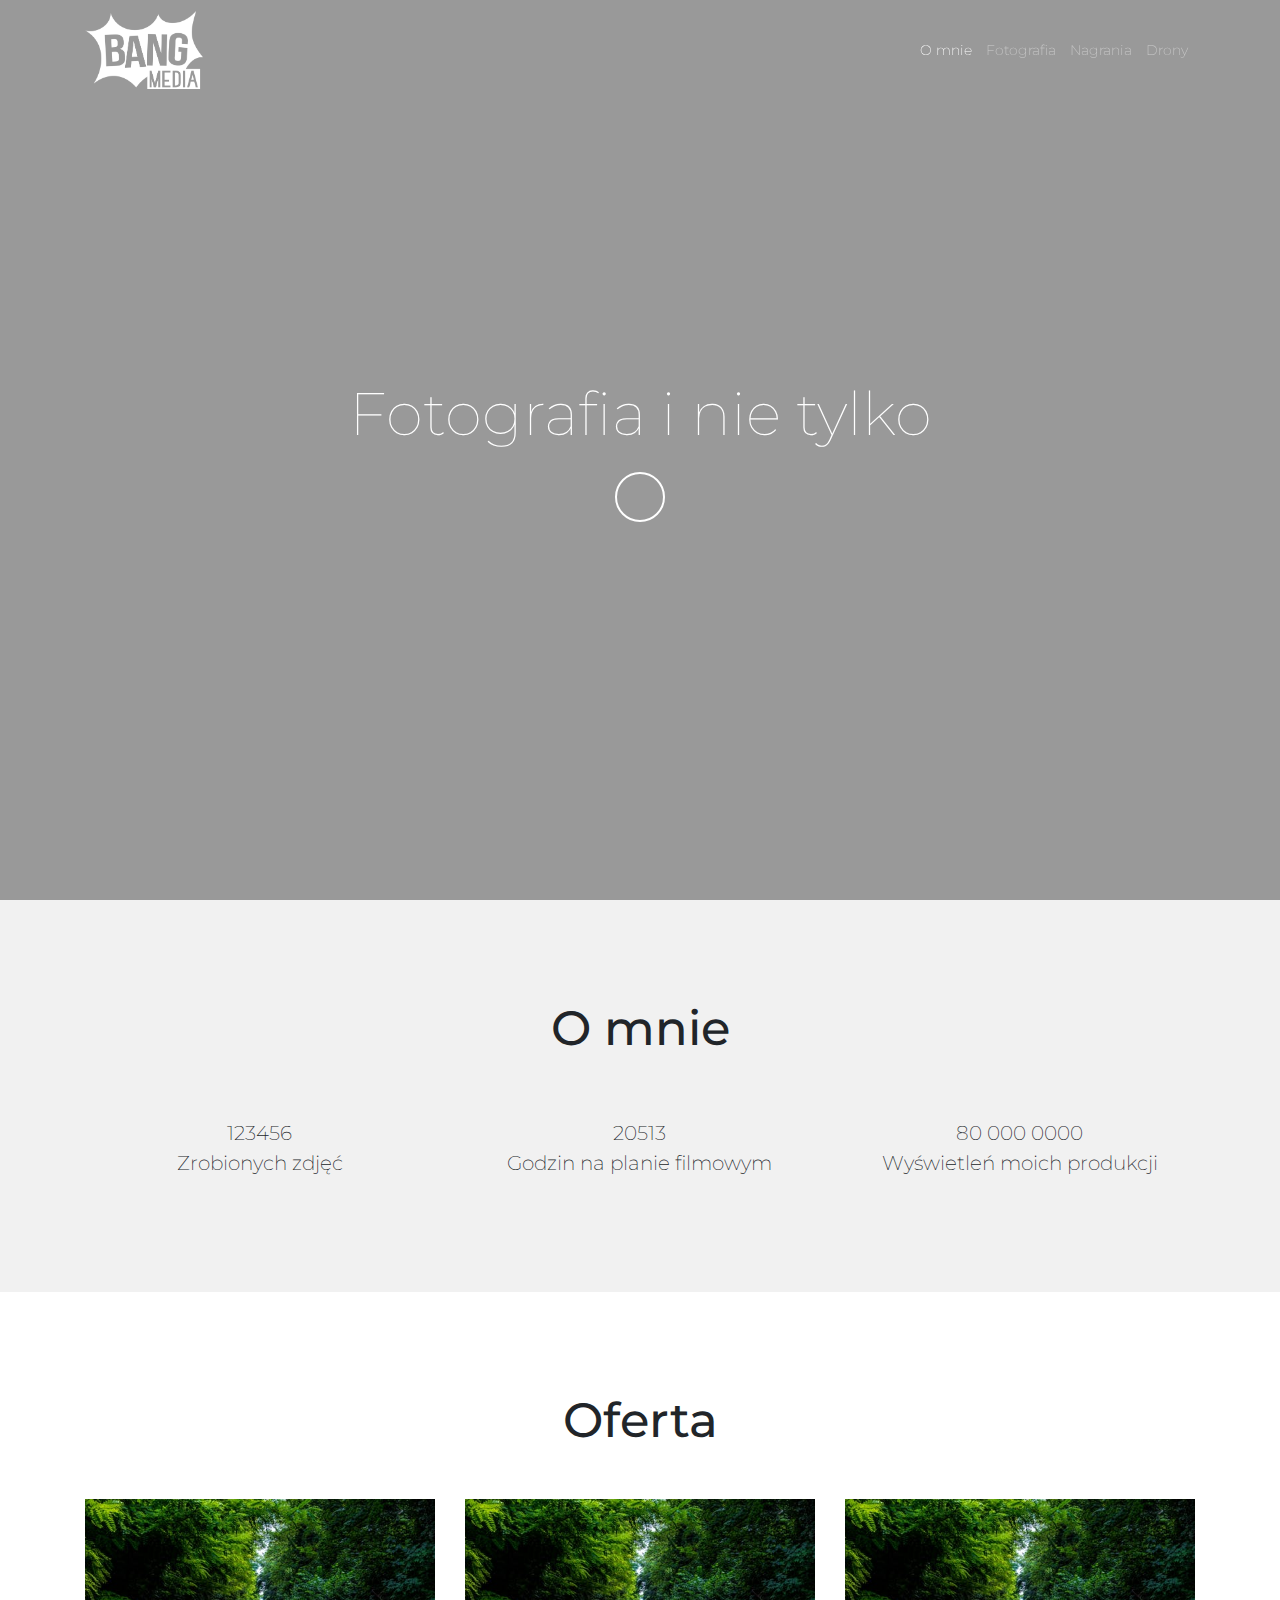
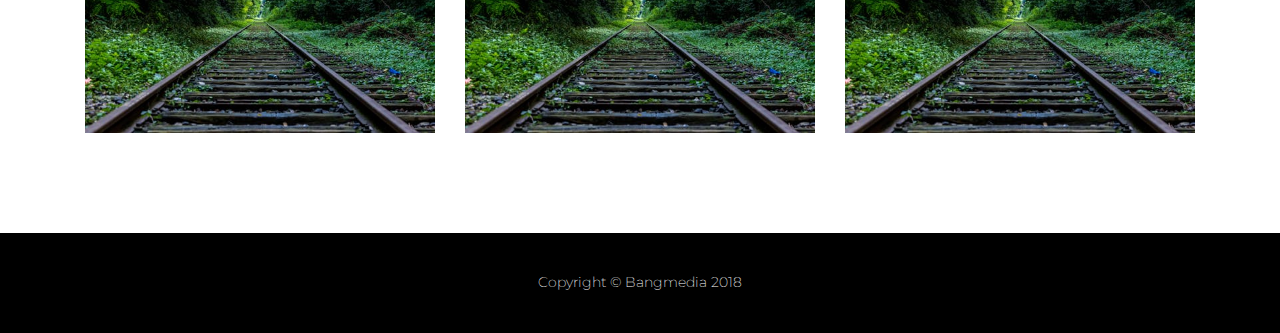
==== commit 7e455785: "change" ====
--- a/index.html
+++ b/index.html
@@ -17,7 +17,7 @@
           rel="stylesheet">
 
     <!-- build:css -->
-    <link rel="stylesheet" href="assets/css/main.min.css">
+    <link rel="stylesheet" href="assets/css/main.css">
     <!-- endbuild -->
 
     <link rel="stylesheet" href="assets/css/theme.css">
@@ -70,20 +70,20 @@
             <h2 class="main-page-content__about-header">O mnie</h2>
             <div class="container">
                 <div class="row">
-                    <div class="col-md-4 main-page-content__numbers-container">
+                    <div class="col-sm-4 main-page-content__numbers-container">
                         <i class="fa fa-camera-retro"></i>
                         <span class='numscroller' data-min='1' data-max='123456' data-delay='5'
                               data-increment='500'>123456</span>
                         <p>Zrobionych zdjęć</p>
                     </div>
-                    <div class="col-md-4 main-page-content__numbers-container">
+                    <div class="col-sm-4 main-page-content__numbers-container">
                         <i class="fa fa-film"></i>
                         <span class='numscroller' data-min='1' data-max='20513' data-delay='5'
                               data-increment='83'>20513</span>
                         <p>Godzin na planie filmowym</p>
                     </div>
-                    <div class="col-md-4 main-page-content__numbers-container">
-                        <i class="fa fa-youtube"></i>
+                    <div class="col-sm-4 main-page-content__numbers-container">
+                        <i class="fab fa-youtube"></i>
                         <span class='numscroller' data-min='1' data-max='80000000' data-delay='5'
                               data-increment='325203'>80 000 0000</span>
                         <p>Wyświetleń moich produkcji</p>
@@ -107,12 +107,22 @@
                 </div>
             </div>
         </div>
+        <div class="main-page-content__footer">
+            <p class="credits">
+                Copyright &copy; Bangmedia 2018<br/>
+            </p>
+        </div>
     </div>
 </main>
 
 <!-- build:js -->
 <script src="assets/js/main.js"></script>
 <!-- endbuild -->
+
+<script
+        src="https://code.jquery.com/jquery-3.3.1.min.js"
+        integrity="sha256-FgpCb/KJQlLNfOu91ta32o/NMZxltwRo8QtmkMRdAu8="
+        crossorigin="anonymous"></script>
 
 <script src="assets/js/theme.js"></script>
 
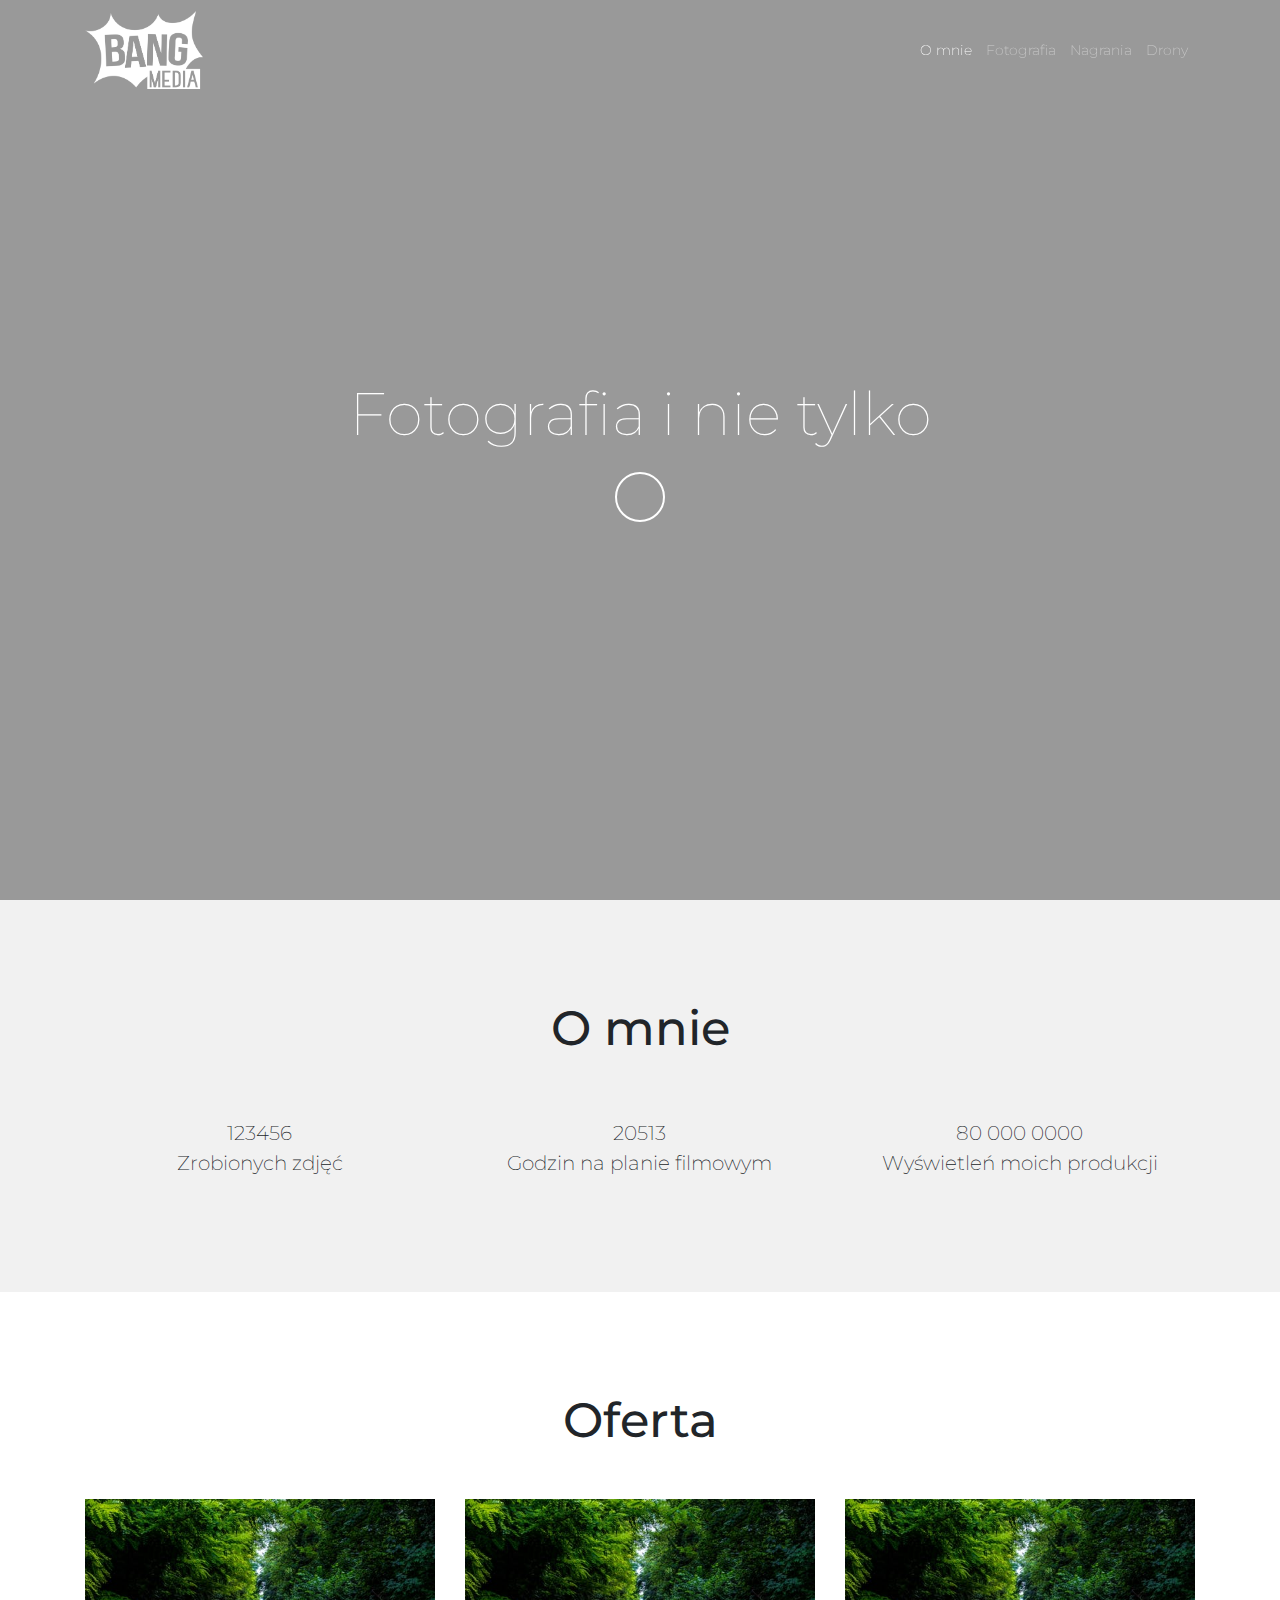
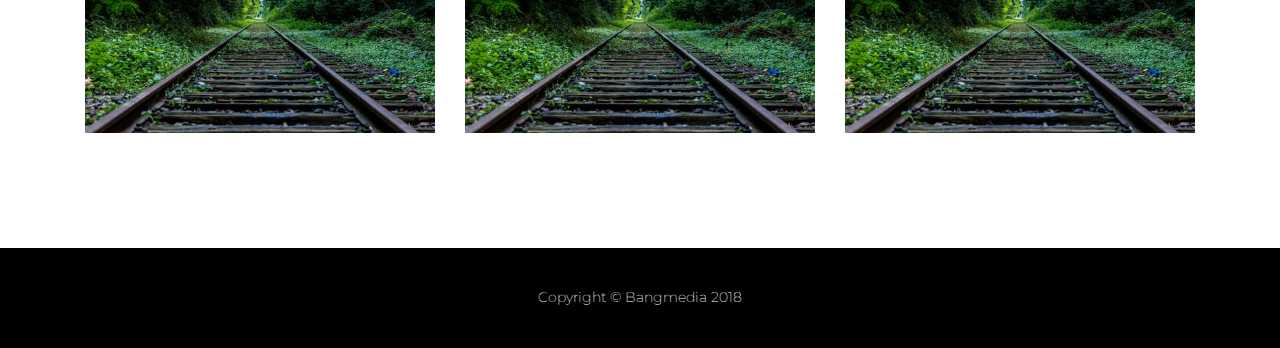
==== commit 46eaf04b: "Change" ====
--- a/index.html
+++ b/index.html
@@ -95,14 +95,35 @@
             <h2 class="main-page-content__offer-header">Oferta</h2>
             <div class="container main-page-content__offer-photo-container">
                 <div class="row">
-                    <div class="col-md-4">
-                        <img src="assets/img/photo.jpg" alt="photo" class="main-page-content__offer-photo">
+                    <div class="col-md-4 image-container">
+                        <a href="#">
+                            <div class="hovereffect">
+                                <img class="img-responsive" src="assets/img/photo.jpg" alt="">
+                                <div class="overlay">
+                                    <h2>Fotografia</h2>
+                                </div>
+                            </div>
+                        </a>
                     </div>
-                    <div class="col-md-4 main-page-content__offer-photo">
-                        <img src="assets/img/photo.jpg" alt="photo" class="main-page-content__offer-photo">
+                    <div class="col-md-4 image-container">
+                        <a href="#">
+                            <div class="hovereffect">
+                                <img class="img-responsive" src="assets/img/photo.jpg" alt="">
+                                <div class="overlay">
+                                    <h2>Video</h2>
+                                </div>
+                            </div>
+                        </a>
                     </div>
-                    <div class="col-md-4 main-page-content__offer-photo">
-                        <img src="assets/img/photo.jpg" alt="photo" class="main-page-content__offer-photo">
+                    <div class="col-md-4 image-container">
+                        <a href="#">
+                            <div class="hovereffect">
+                                <img class="img-responsive" src="assets/img/photo.jpg" alt="">
+                                <div class="overlay">
+                                    <h2>Drony</h2>
+                                </div>
+                            </div>
+                        </a>
                     </div>
                 </div>
             </div>
@@ -116,7 +137,7 @@
 </main>
 
 <!-- build:js -->
-<script src="assets/js/main.js"></script>
+<script src="assets/js/main.min.js"></script>
 <!-- endbuild -->
 
 <script
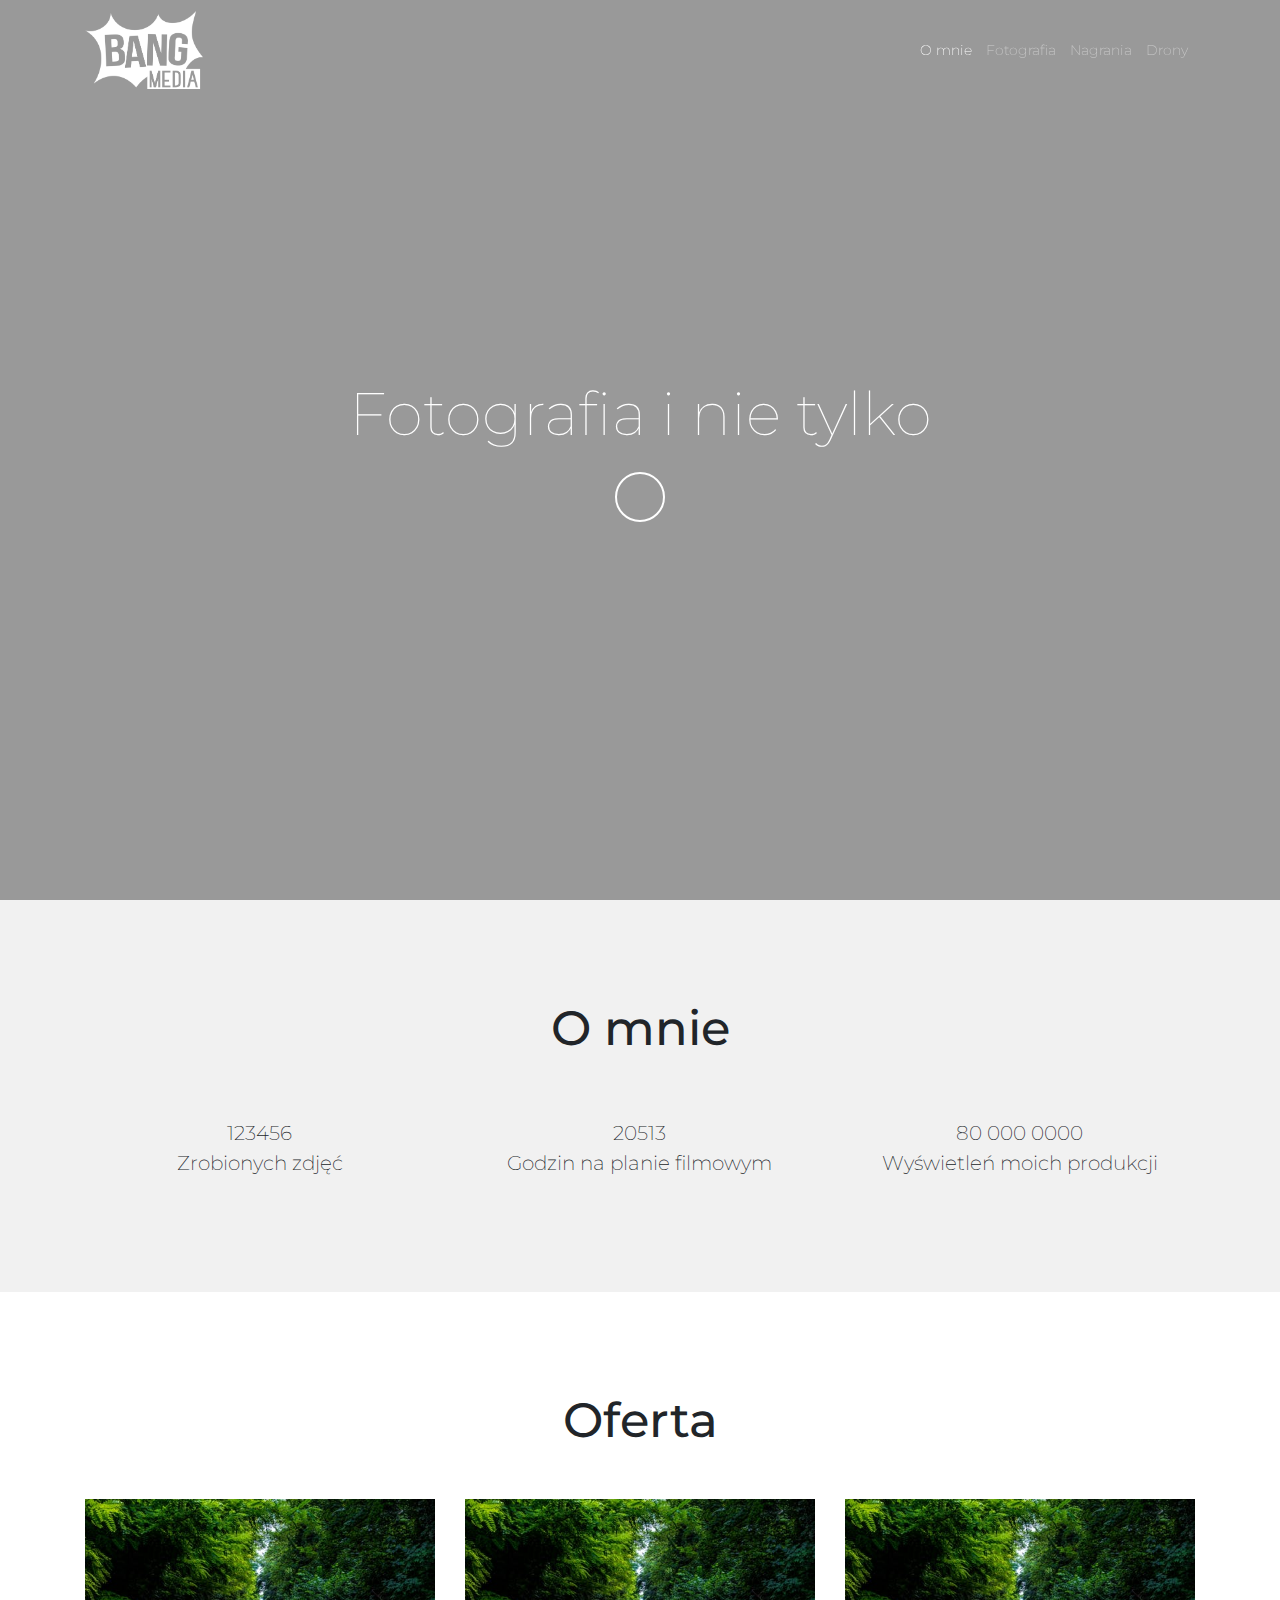
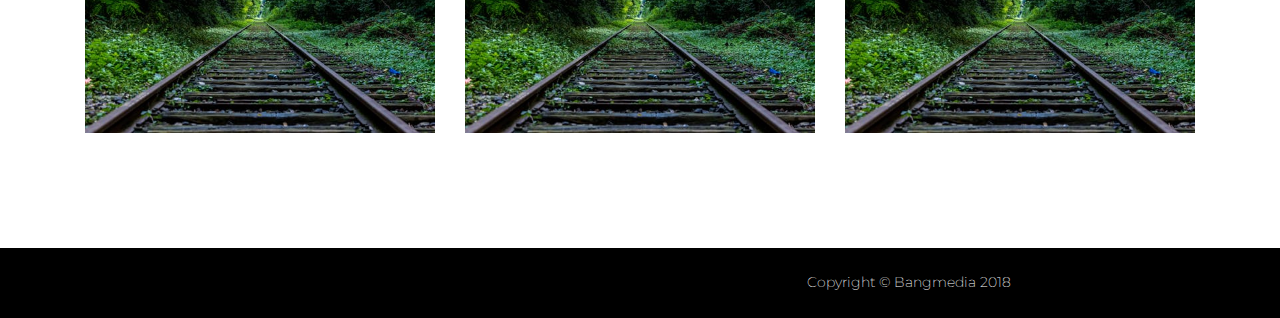
==== commit e2fd47ef: "Change" ====
--- a/index.html
+++ b/index.html
@@ -100,7 +100,7 @@
                             <div class="hovereffect">
                                 <img class="img-responsive" src="assets/img/photo.jpg" alt="">
                                 <div class="overlay">
-                                    <h2>Fotografia</h2>
+                                    <a class="info" href="#">Fotografia</a>
                                 </div>
                             </div>
                         </a>
@@ -110,30 +110,32 @@
                             <div class="hovereffect">
                                 <img class="img-responsive" src="assets/img/photo.jpg" alt="">
                                 <div class="overlay">
-                                    <h2>Video</h2>
+                                    <a class="info" href="#">Video</a>
                                 </div>
                             </div>
                         </a>
                     </div>
                     <div class="col-md-4 image-container">
-                        <a href="#">
+                        <div class="hovereffect">
                             <div class="hovereffect">
                                 <img class="img-responsive" src="assets/img/photo.jpg" alt="">
                                 <div class="overlay">
-                                    <h2>Drony</h2>
+                                    <a class="info" href="#">Drony</a>
                                 </div>
                             </div>
-                        </a>
+                        </div>
                     </div>
                 </div>
             </div>
         </div>
         <div class="main-page-content__footer">
+            <a href="https://www.facebook.com/">
+                <i class="fab fa-facebook"></i>
+            </a>
             <p class="credits">
                 Copyright &copy; Bangmedia 2018<br/>
             </p>
         </div>
-    </div>
 </main>
 
 <!-- build:js -->
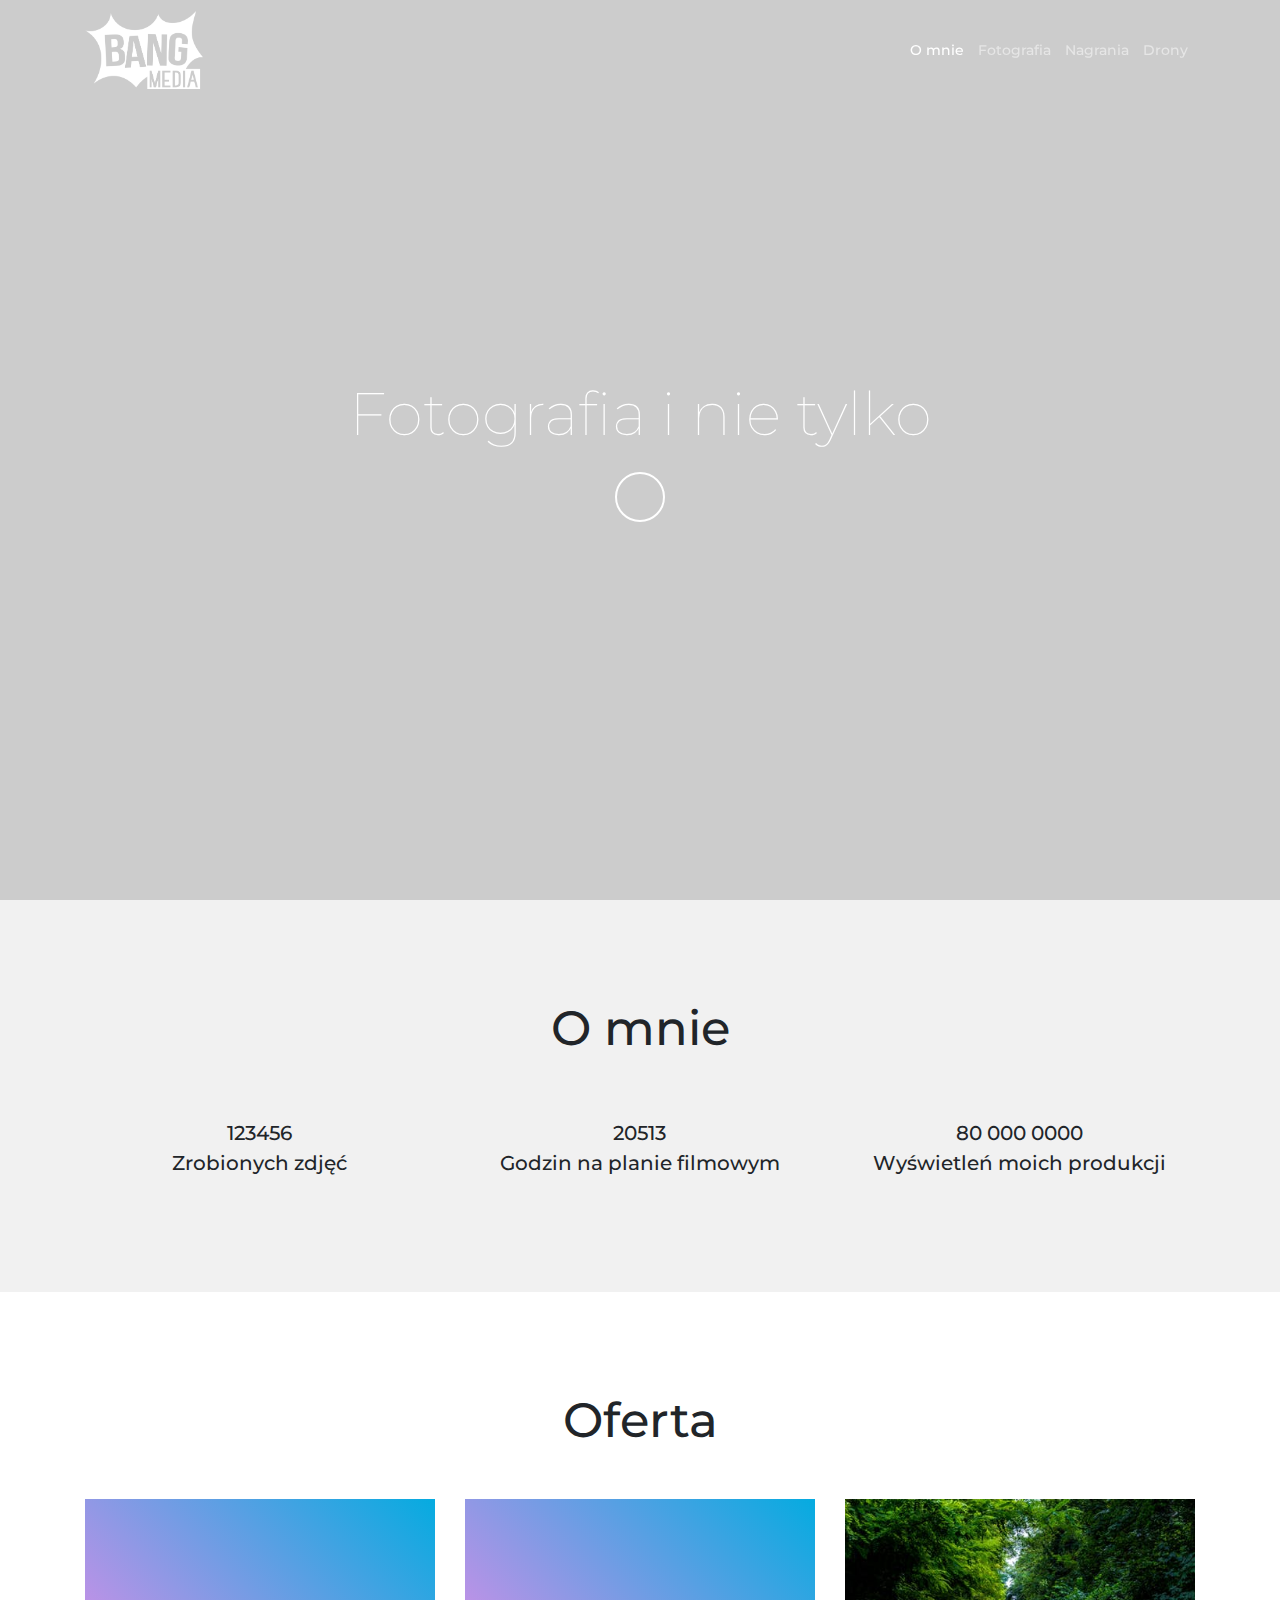
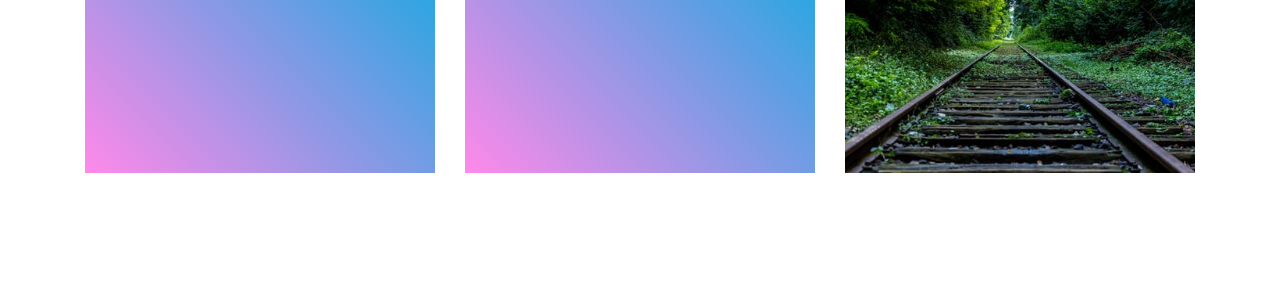
==== commit 57ae795c: "footer" ====
--- a/index.html
+++ b/index.html
@@ -128,15 +128,22 @@
                 </div>
             </div>
         </div>
-        <div class="main-page-content__footer">
-            <a href="https://www.facebook.com/">
-                <i class="fab fa-facebook"></i>
-            </a>
-            <p class="credits">
-                Copyright &copy; Bangmedia 2018<br/>
-            </p>
-        </div>
+    </div>
 </main>
+
+<footer class="footer">
+    <div class="row">
+    <div class="footer-contact col-md-6 col-sm-12">
+        Odwiedź Bangmedia na facebooku!
+        <a href="https://www.facebook.com/" target="_blank">
+            <i class="fab fa-facebook"></i>
+        </a>
+    </div>
+    <div class="footer-copyright col-md-6 col-sm-12">
+        Copyright &copy; Bangmedia 2018<br/>
+    </div>
+    </div>
+</footer>
 
 <!-- build:js -->
 <script src="assets/js/main.min.js"></script>
